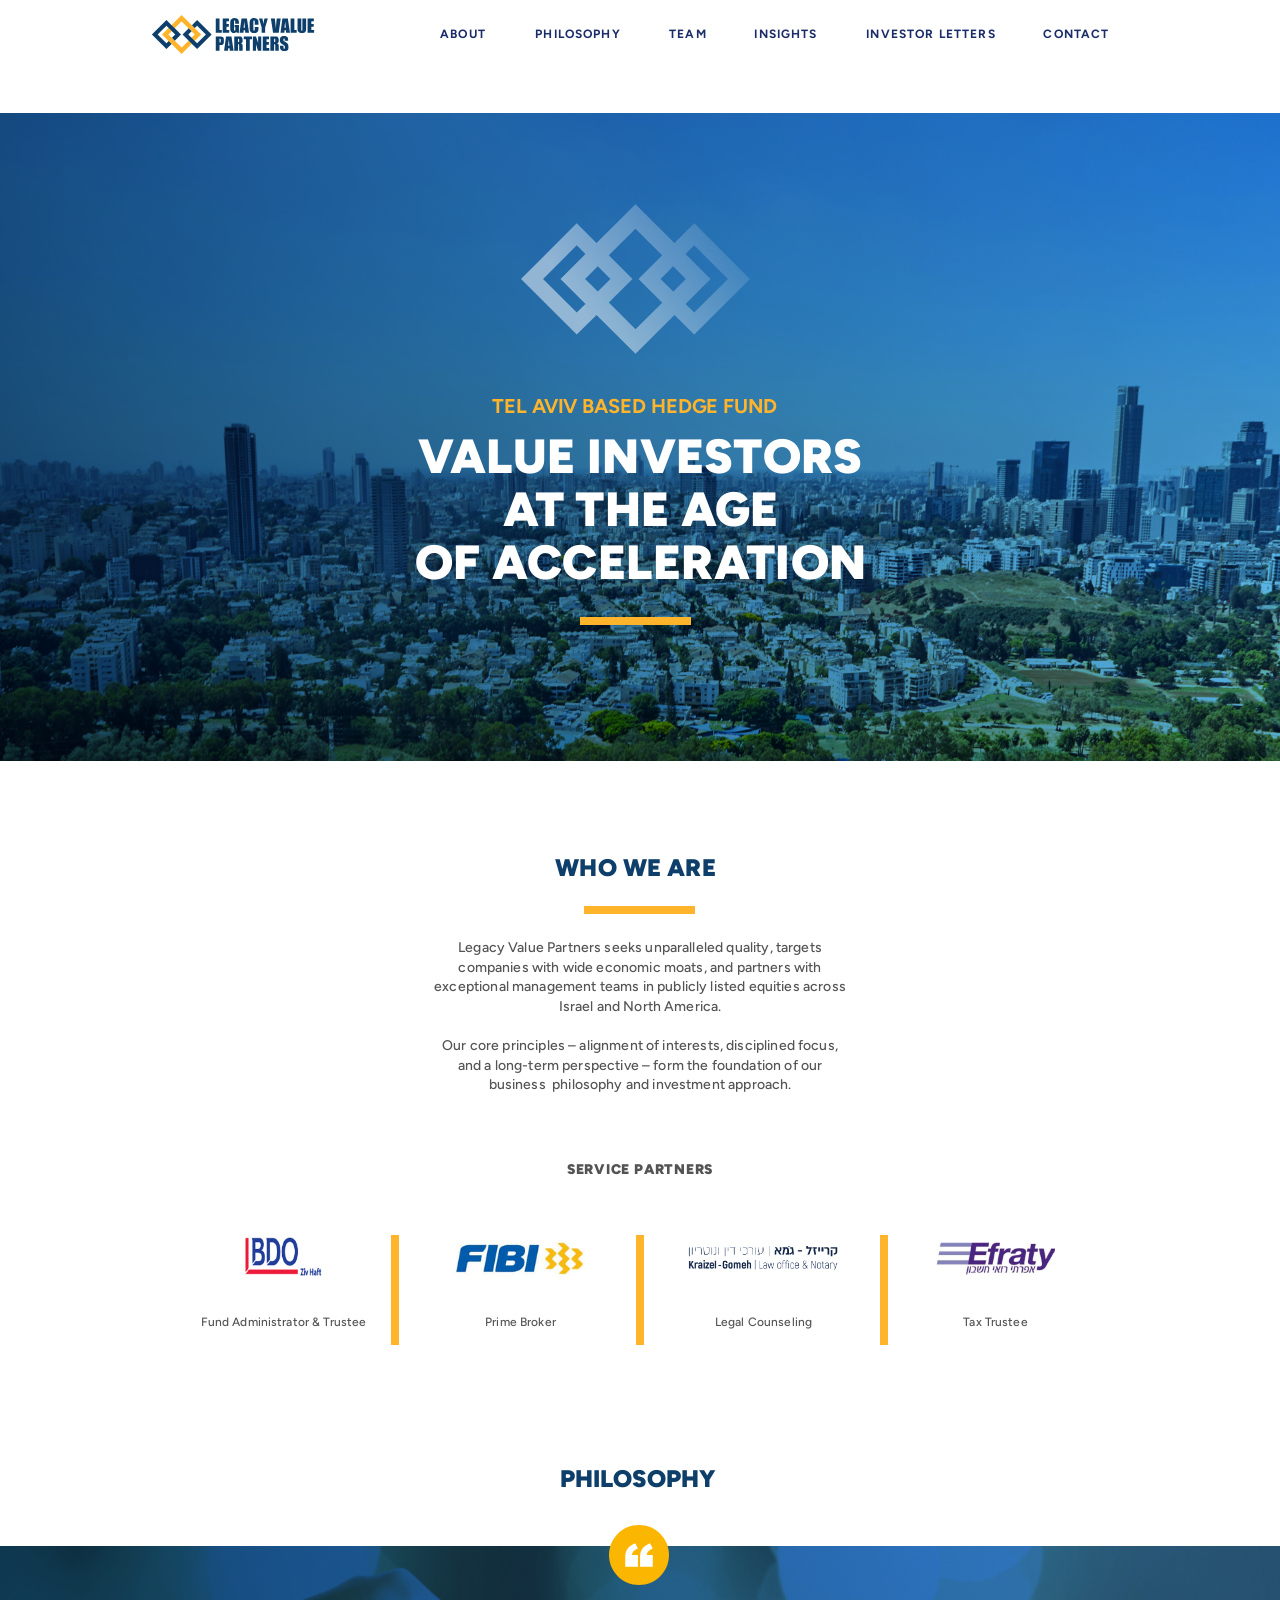
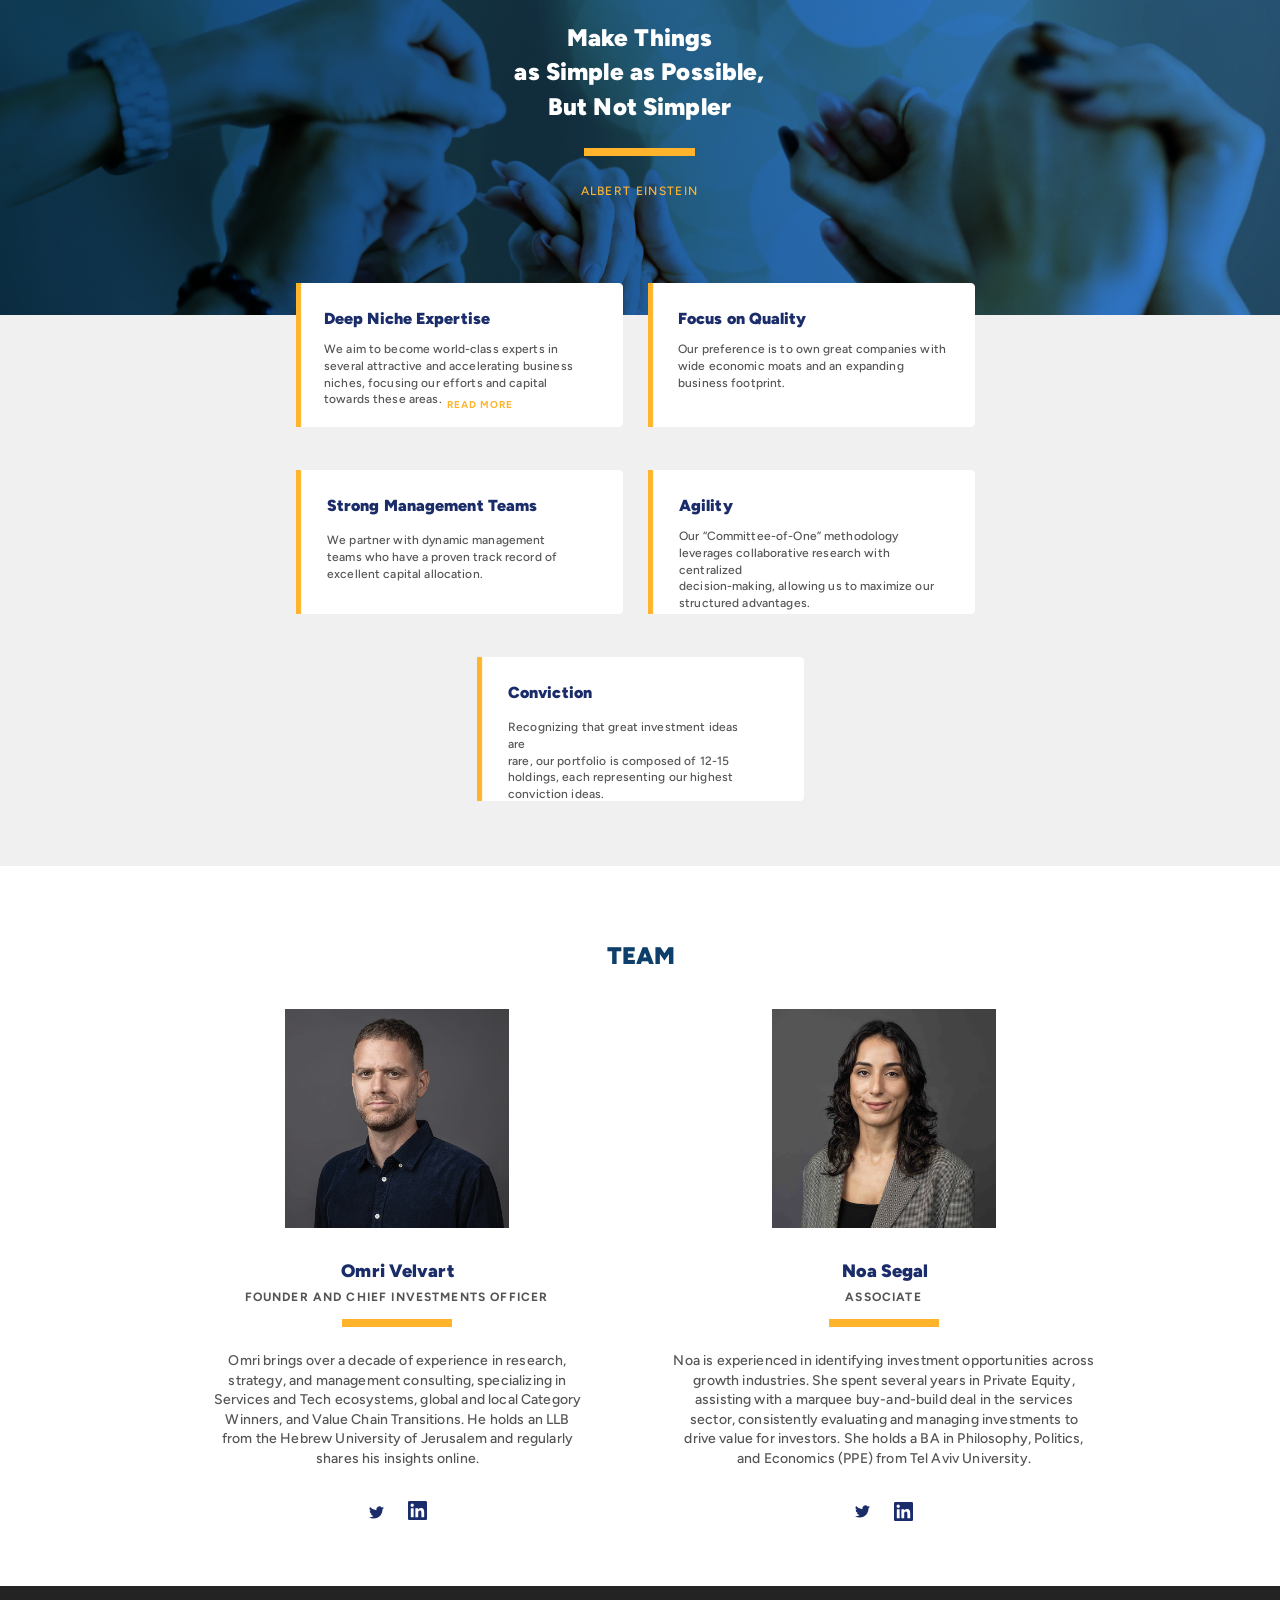
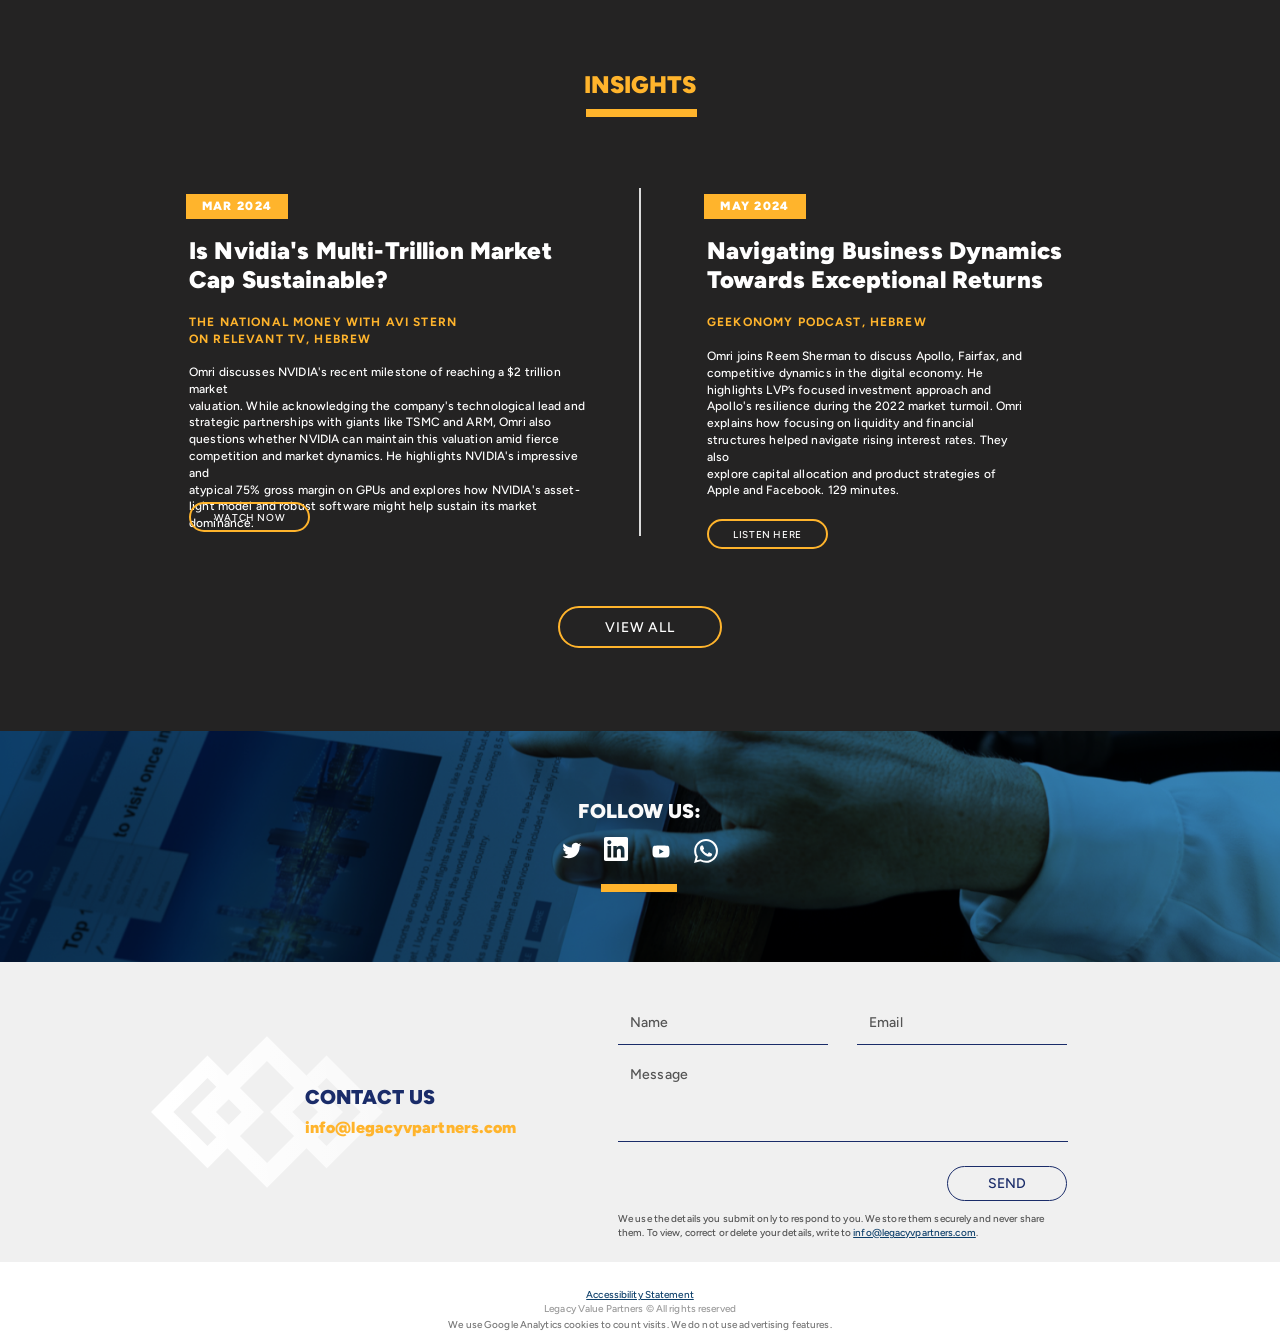
==== index.html @ faf54f9c "Staging: connect forms to site-forms endpoint, method=post on forms (v1c). No visible wording change" ====
<!doctype html>
<html lang="en" class="ff-figtree">
<head>
<meta name="robots" content="noindex">
<meta charset="utf-8">
<meta name="viewport" content="width=device-width, initial-scale=1">
<title>Home | Legacy Value Partners</title>
<meta name="description" content="Tel Aviv Based Hedge Fund.">
<link rel="canonical" href="https://www.legacyvpartners.com/">
<meta property="og:title" content="Home | Legacy Value Partners">
<meta property="og:description" content="Tel Aviv Based Hedge Fund.">
<meta property="og:url" content="https://www.legacyvpartners.com/">
<meta property="og:site_name" content="Legacy Value Partners">
<meta property="og:type" content="website">
<meta property="og:image" content="https://static.wixstatic.com/media/26309e_0fb29f59da424d8299e767929e6ff6e8~mv2.png/v1/fill/w_1200,h_800,al_c/26309e_0fb29f59da424d8299e767929e6ff6e8~mv2.png">
<meta property="og:image:width" content="1200">
<meta property="og:image:height" content="800">
<meta name="twitter:card" content="summary_large_image">
<meta name="twitter:title" content="Home | Legacy Value Partners">
<meta name="twitter:description" content="Tel Aviv Based Hedge Fund.">
<link rel="icon" type="image/png" sizes="32x32" href="/favicon-32.png">
<link rel="icon" type="image/png" sizes="192x192" href="/favicon-192.png">
<link rel="apple-touch-icon" href="/apple-touch-icon.png">
<link rel="preconnect" href="https://fonts.googleapis.com"><link rel="preconnect" href="https://fonts.gstatic.com" crossorigin><link rel="stylesheet" href="https://fonts.googleapis.com/css2?family=Figtree:wght@500;700;900&amp;display=swap">
<link rel="stylesheet" href="/css/site.css">
</head>
<body class="">
<a class="skip" href="#main">Skip to Main Content</a>
<header class="hdr"><div class="in">
<a class="logo e" href="/" style="--x:0;--y:15;--w:166;--eh:39;--mx:20;--my:20;--mw:140;--meh:34"><img src="/img/logo.svg" width="166" height="39" alt="קרן לגאסי, לגאסי פרטנרס, לגאסי ואליו פרטנרס, Legacy Partners, Legacy Value, Legacy Value Partners, עומרי ולורט, Omri Velvart"></a>
<nav class="nav e" aria-label="Site" style="--x:270;--y:17;--w:709;--eh:34"><ul><li style="width:86px"><a class="f7" href="/#about">ABOUT</a></li><li style="width:128px"><a class="f7" href="/#philosophy">PHILOSOPHY</a></li><li style="width:76px"><a class="f7" href="/#team">TEAM</a></li><li style="width:104px"><a class="f7" href="/insights/">INSIGHTS</a></li><li style="width:170px"><a class="f7" href="/investor-letters/">INVESTOR LETTERS</a></li><li style="width:105px"><a class="f7" href="/#contact">CONTACT</a></li></ul></nav>
<button class="burger" type="button" aria-label="Menu" aria-expanded="false" aria-controls="mmenu"><span></span><span></span><span></span></button>
</div></header>
<div class="mmenu" id="mmenu" hidden><button class="scrim" type="button" tabindex="-1" aria-label="Close"></button>
<div class="panel" role="dialog" aria-modal="true" aria-label="Site">
<button class="close" type="button" aria-label="Close"><svg viewBox="0 0 17 17" aria-hidden="true" focusable="false"><path d="M1 1l15 15M16 1L1 16" fill="none"/></svg></button>
<nav aria-label="Site"><ul><li><a class="f9" href="/#about">ABOUT</a></li><li><a class="f9" href="/#philosophy">PHILOSOPHY</a></li><li><a class="f9" href="/#team">TEAM</a></li><li><a class="f9" href="/insights/">INSIGHTS</a></li><li><a class="f9" href="/investor-letters/">INVESTOR LETTERS</a></li><li><a class="f9" href="/#contact">CONTACT</a></li></ul></nav></div></div>
<main id="main" tabindex="-1">
<section class="sec hero" style="--h:650;--mh:549">
<img class="bg" src="/img/26309e_e0206401cdea4b7a89e9cd81a82e91bb.png" alt="קרן לגאסי, לגאסי פרטנרס, לגאסי ואליו פרטנרס, Legacy Partners, Legacy Value, Legacy Value Partners, עומרי ולורט, Omri Velvart" fetchpriority="high">
<div class="in">
<div class="e " style="--x:371;--y:93;--w:229;--eh:150;--mx:68;--my:53;--mw:183;--meh:120"><img src="/img/diamond-hero.svg" alt="קרן לגאסי, לגאסי פרטנרס, לגאסי ואליו פרטנרס, Legacy Partners, Legacy Value, Legacy Value Partners, עומרי ולורט, Omri Velvart" width="229" height="150" style="width:100%;height:100%"></div>
<p class="e f7 tag" style="--x:294;--y:281;--w:381;--mx:20;--my:194;--mw:281">TEL AVIV BASED HEDGE FUND</p>
<h1 class="e f9 hero-h1" style="--x:200;--y:319.4;--w:581;--mx:20;--my:232.7;--mw:280">VALUE INVESTORS<br>AT THE AGE<br>OF ACCELERATION</h1>
<div class="e bar" style="--x:430;--y:506;--w:111;--eh:8;--mx:105;--my:438;--mw:111;--meh:8" aria-hidden="true"></div>
</div></section>
<section class="sec about" style="--h:785;--mh:1292" aria-labelledby="about-h">
<div class="in">
<span class="e anchor" style="--x:0;--y:-97;--w:1;--eh:1;--mx:0;--my:-71;--mw:1;--meh:1" id="about"></span>
<h2 class="e f9 h2s" style="--x:400;--y:90;--w:171;--mx:20;--my:58;--mw:281" id="about-h">WHO WE ARE</h2>
<div class="e bar" style="--x:434;--y:145;--w:111;--eh:8;--mx:105;--my:101;--mw:111;--meh:8" aria-hidden="true"></div>
<div class="e f5 lead" style="--x:279;--y:177;--w:422;--mx:20;--my:127;--mw:281"><p>Legacy Value Partners seeks unparalleled quality, targets companies with wide economic moats, and partners with exceptional management teams in publicly listed equities across Israel and North America.</p><p>Our core principles – alignment of interests, disciplined focus, and a long-term perspective – form the foundation of our business  philosophy and investment approach.</p></div>
<h2 class="e f9 kicker" style="--x:279;--y:402;--w:422;--mx:20;--my:506;--mw:282">SERVICE PARTNERS</h2>
<ul class="partners">
<li><a class="e " style="--x:90;--y:469;--w:90;--eh:57;--mx:110;--my:564;--mw:102;--meh:66" href="https://www.bdo.co.il/en-gb/home-en" target="_blank" rel="noopener"><img src="/img/26309e_64f515bd4ccc4b3183176f81cf0e56e2.png" alt="קרן לגאסי, לגאסי פרטנרס, לגאסי ואליו פרטנרס, Legacy Partners, Legacy Value, Legacy Value Partners" style="width:100%;height:100%;object-fit:cover" loading="lazy"></a>
<p class="e f5 plabel" style="--x:48;--y:553;--w:171;--mx:20;--my:650;--mw:282">Fund Administrator &amp; Trustee</p></li>
<li><a class="e " style="--x:299;--y:473;--w:141;--eh:48;--mx:80;--my:730;--mw:162;--meh:54" href="https://online.fibi.co.il/wps/portal/FibiMenu/HomeEN" target="_blank" rel="noopener"><img src="/img/26309e_6a099a3b1e40432e803fad469cb81fbc.png" alt="קרן לגאסי, לגאסי פרטנרס, לגאסי ואליו פרטנרס, Legacy Partners, Legacy Value, Legacy Value Partners" style="width:100%;height:100%;object-fit:cover" loading="lazy"></a>
<p class="e f5 plabel" style="--x:285;--y:553;--w:171;--mx:20;--my:793;--mw:282">Prime Broker</p></li>
<li><a class="e " style="--x:538;--y:485;--w:150;--eh:24;--mx:69;--my:884;--mw:183;--meh:33" href="http://www.kg-adv.co.il/" target="_blank" rel="noopener"><img src="/img/26309e_f2d88d7adc4545d580c0a416f50c280c.png" alt="קרן לגאסי, לגאסי פרטנרס, לגאסי ואליו פרטנרס, Legacy Partners, Legacy Value, Legacy Value Partners" style="width:100%;height:100%;object-fit:cover" loading="lazy"></a>
<p class="e f5 plabel" style="--x:528;--y:553;--w:171;--mx:20;--my:940;--mw:282">Legal Counseling</p></li>
<li><a class="e " style="--x:785;--y:481;--w:120;--eh:33;--mx:101;--my:1026;--mw:120;--meh:33" href="https://www.efraty.com/" target="_blank" rel="noopener"><img src="/img/26309e_4215a8f17d894fe089c671c5e06f05ad.png" alt="קרן לגאסי, לגאסי פרטנרס, לגאסי ואליו פרטנרס, Legacy Partners, Legacy Value, Legacy Value Partners" style="width:100%;height:100%;object-fit:cover" loading="lazy"></a>
<p class="e f5 plabel" style="--x:760;--y:553;--w:171;--mx:20;--my:1081;--mw:282">Tax Trustee</p></li>
</ul>
<div class="e vbar d-only" style="--x:241;--y:474;--w:8;--eh:110" aria-hidden="true"></div>
<div class="e vbar d-only" style="--x:486;--y:474;--w:8;--eh:110" aria-hidden="true"></div>
<div class="e vbar d-only" style="--x:730;--y:474;--w:8;--eh:110" aria-hidden="true"></div>
<div class="e bar m-only" style="--mx:105;--my:700;--mw:111;--meh:8" aria-hidden="true"></div>
<div class="e bar m-only" style="--mx:105;--my:843;--mw:111;--meh:8" aria-hidden="true"></div>
<div class="e bar m-only" style="--mx:105;--my:985;--mw:111;--meh:8" aria-hidden="true"></div>
<span class="e anchor" style="--x:0;--y:522;--w:1;--eh:1;--mx:0;--my:1134.8;--mw:1;--meh:1" id="philosophy"></span>
<h2 class="e f9 h2s" style="--x:402;--y:701;--w:171;--mx:20;--my:1207;--mw:282" id="philo-h">PHILOSOPHY</h2>
</div></section>
<section class="sec philo" style="--h:920;--mh:1297;background:var(--light)" aria-labelledby="philo-h">
<div class="philo-bg"><img class="bg" src="/img/26309e_a08a5d87105a4c47850a43f7136e48e2.png" alt="קרן לגאסי, לגאסי פרטנרס, לגאסי ואליו פרטנרס, Legacy Partners, Legacy Value, Legacy Value Partners, עומרי ולורט, Omri Velvart" loading="lazy"></div>
<div class="in">
<div class="e " style="--x:459;--y:-21;--w:60;--eh:60;--mx:131;--my:-20;--mw:60;--meh:60"><img src="/img/quote.svg" alt="" width="60" height="60" style="width:100%;height:100%"></div>
<figure class="quote">
<blockquote class="e f9 quote-t" style="--x:335;--y:74.6;--w:309;--mx:20;--my:65.8;--mw:281"><p>Make Things<br>as Simple as Possible,<br>But Not Simpler</p></blockquote>
<div class="e bar" style="--x:434;--y:202;--w:111;--eh:8;--mx:105;--my:181;--mw:111;--meh:8" aria-hidden="true"></div>
<figcaption class="e f5 cite" style="--x:335;--y:237;--w:309;--mx:20;--my:214;--mw:281">ALBERT EINSTEIN</figcaption>
</figure>
<ul class="cards">
<li class="e card" style="--x:146;--y:337;--w:327;--eh:144;--mx:0;--my:313;--mw:320;--meh:1"><h3 class="e f9 card-t" style="--x:28;--y:25;--w:219;--mx:0;--my:0;--mw:320">Deep Niche Expertise</h3><p class="e f5 card-p" style="--x:28;--y:58;--w:260;--mx:40;--my:36;--mw:240">We aim to become world-class experts in <br class="bd">several attractive and <br class="bm">accelerating business <br class="bd">niches, <br class="bm">focusing our efforts and capital<br>towards these areas.</p><a class="e more c f7" style="--x:151;--y:115;--w:90;--mx:0;--my:159;--mw:320" href="/insights/">READ MORE</a></li>
<li class="e card" style="--x:498;--y:337;--w:327;--eh:144;--mx:0;--my:531;--mw:320;--meh:1"><h3 class="e f9 card-t" style="--x:30;--y:25;--w:219;--mx:0;--my:0;--mw:320">Focus on Quality</h3><p class="e f5 card-p" style="--x:30;--y:58;--w:270;--mx:33;--my:35;--mw:254">Our preference is to own great <br class="bm">companies with <br class="bd">wide economic <br class="bm">moats and an expanding <br class="bd">business <br class="bm">footprint.</p></li>
<li class="e card" style="--x:146;--y:524;--w:327;--eh:144;--mx:0;--my:701;--mw:320;--meh:1"><h3 class="e f9 card-t" style="--x:31;--y:25;--w:218;--mx:0;--my:0;--mw:320">Strong Management Teams</h3><p class="e f5 card-p" style="--x:31;--y:62;--w:247;--mx:37;--my:35;--mw:246">We partner with dynamic <br class="bm">management <br class="bd">teams who have a <br class="bm">proven track record of <br class="bd">excellent <br class="bm">capital allocation.</p></li>
<li class="e card" style="--x:498;--y:524;--w:327;--eh:144;--mx:0;--my:871;--mw:320;--meh:1"><h3 class="e f9 card-t" style="--x:31;--y:25;--w:218;--mx:0;--my:0;--mw:320">Agility</h3><p class="e f5 card-p" style="--x:31;--y:58;--w:274;--mx:50;--my:38;--mw:220">Our “Committee-of-One” methodology <br class="bd">leverages <br class="bm">collaborative research with <br class="bm">centralized <br class="bd">decision-making, allowing us to maximize our<br>structured advantages.</p></li>
<li class="e card" style="--x:327;--y:711;--w:327;--eh:144;--mx:0;--my:1089;--mw:320;--meh:1"><h3 class="e f9 card-t" style="--x:31;--y:25;--w:218;--mx:0;--my:0;--mw:320">Conviction</h3><p class="e f5 card-p" style="--x:31;--y:62;--w:247;--mx:30;--my:35;--mw:260">Recognizing that great investment <br class="bm">ideas are <br class="bd">rare, our portfolio is <br class="bm">composed of 12-15 holdings, each <br class="bm">representing our highest<br>conviction ideas.</p></li>
</ul>
<span class="e anchor" style="--x:0;--y:807;--w:1;--eh:1;--mx:0;--my:1226;--mw:1;--meh:1" id="team"></span>
</div></section>
<section class="sec team" style="--h:720;--mh:1135" aria-labelledby="team-h"><div class="in">
<h2 class="e f9 h2s" style="--x:340;--y:73;--w:302;--mx:20;--my:35;--mw:280" id="team-h">TEAM</h2>
<ul class="people">
<li><div class="e " style="--x:135;--y:143;--w:224;--eh:219;--mx:80;--my:86;--mw:160;--meh:156"><img src="/img/26309e_9d14364a679448b2bc596f3b5eb9279d.png" alt="Omri Velvart" style="width:100%;height:100%;object-fit:cover" loading="lazy"></div><h3 class="e f9 pname s17" style="--x:137;--y:393;--w:222;--mx:20;--my:252;--mw:280">Omri Velvart</h3><p class="e f7 prole" style="--x:70;--y:423;--w:353;--mx:60;--my:285;--mw:200">FOUNDER AND CHIEF <br class="bm">INVESTMENTS OFFICER</p><div class="e bar" style="--x:192;--y:453;--w:110;--eh:8;--mx:105;--my:345;--mw:110;--meh:8" aria-hidden="true"></div><p class="e f5 pbio" style="--x:61;--y:485;--w:373;--mx:20;--my:363;--mw:280">Omri brings over a decade of experience in <br class="bm">research, <br class="bd">strategy, and management <br class="bm">consulting, specializing in <br class="bd">Services and <br class="bm">Tech ecosystems, global and local <br class="bm">Category <br class="bd">Winners, and Value Chain <br class="bm">Transitions. He holds an LLB <br class="bd">from the <br class="bm">Hebrew University of Jerusalem and <br class="bm">regularly <br class="bd">shares his insights online.</p><a class="e ico" style="--x:217;--y:639;--w:19;--eh:15;--mx:127;--my:541;--mw:20;--meh:16" href="https://twitter.com/Omri_Legacy" target="_blank" rel="noopener" aria-label="Omri Velvart on Twitter"><svg viewBox="0 0 24 24" aria-hidden="true" focusable="false"><path d="M21.543 7.104c.015.211.015.423.015.636 0 6.507-4.954 14.01-14.01 14.01v-.003A13.94 13.94 0 0 1 0 19.539a9.88 9.88 0 0 0 7.287-2.041 4.93 4.93 0 0 1-4.6-3.42 4.916 4.916 0 0 0 2.223-.084A4.926 4.926 0 0 1 .96 9.167v-.062a4.887 4.887 0 0 0 2.235.616A4.928 4.928 0 0 1 1.67 3.148 13.98 13.98 0 0 0 11.82 8.292a4.929 4.929 0 0 1 8.39-4.49 9.868 9.868 0 0 0 3.128-1.196 4.941 4.941 0 0 1-2.165 2.724A9.828 9.828 0 0 0 24 4.555a10.019 10.019 0 0 1-2.457 2.549z"/></svg></a><a class="e ico" style="--x:258;--y:635;--w:19;--eh:19;--mx:172;--my:537;--mw:20;--meh:20" href="https://www.linkedin.com/in/omrivelvart/" target="_blank" rel="noopener" aria-label="Omri Velvart on LinkedIn"><svg viewBox="0 0 24 24" aria-hidden="true" focusable="false"><path d="M20.447 20.452h-3.554v-5.569c0-1.328-.027-3.037-1.852-3.037-1.853 0-2.136 1.445-2.136 2.939v5.667H9.351V9h3.414v1.561h.046c.477-.9 1.637-1.85 3.37-1.85 3.601 0 4.267 2.37 4.267 5.455v6.286zM5.337 7.433c-1.144 0-2.063-.926-2.063-2.065 0-1.138.92-2.063 2.063-2.063 1.14 0 2.064.925 2.064 2.063 0 1.139-.925 2.065-2.064 2.065zm1.782 13.019H3.555V9h3.564v11.452zM22.225 0H1.771C.792 0 0 .774 0 1.729v20.542C0 23.227.792 24 1.771 24h20.451C23.2 24 24 23.227 24 22.271V1.729C24 .774 23.2 0 22.222 0h.003z"/></svg></a></li>
<li><div class="e " style="--x:622;--y:143;--w:224;--eh:219;--mx:80;--my:595;--mw:160;--meh:156"><img src="/img/26309e_5343bd5e7b0b41988fa1904ddd17c1fd.png" alt="Noa Segal" style="width:100%;height:100%;object-fit:cover" loading="lazy"></div><h3 class="e f9 pname" style="--x:624;--y:393;--w:222;--mx:20;--my:761;--mw:280">Noa Segal</h3><p class="e f7 prole" style="--x:557;--y:423;--w:353;--mx:20;--my:797;--mw:280">ASSOCIATE</p><div class="e bar" style="--x:679;--y:453;--w:110;--eh:8;--mx:105;--my:836;--mw:110;--meh:8" aria-hidden="true"></div><p class="e f5 pbio" style="--x:521;--y:485;--w:426;--mx:20;--my:854;--mw:280">Noa is experienced in identifying <br class="bm">investment opportunities across <br class="bd">growth <br class="bm">industries. She spent several years in <br class="bm">Private Equity, <br class="bd">assisting with a marquee <br class="bm">buy-and-build deal in the services <br class="bd">sector, <br class="bm">consistently evaluating and managing <br class="bm">investments to <br class="bd">drive value for investors. <br class="bm">She holds a BA in Philosophy, Politics, <br class="bd">and <br class="bm">Economics (PPE) from Tel Aviv University.</p><a class="e ico" style="--x:703;--y:638;--w:19;--eh:15;--mx:132;--my:1063;--mw:20;--meh:20" href="https://x.com/Noa__Legacy" target="_blank" rel="noopener" aria-label="Noa Segal on X"><svg viewBox="0 0 24 24" aria-hidden="true" focusable="false"><path d="M21.543 7.104c.015.211.015.423.015.636 0 6.507-4.954 14.01-14.01 14.01v-.003A13.94 13.94 0 0 1 0 19.539a9.88 9.88 0 0 0 7.287-2.041 4.93 4.93 0 0 1-4.6-3.42 4.916 4.916 0 0 0 2.223-.084A4.926 4.926 0 0 1 .96 9.167v-.062a4.887 4.887 0 0 0 2.235.616A4.928 4.928 0 0 1 1.67 3.148 13.98 13.98 0 0 0 11.82 8.292a4.929 4.929 0 0 1 8.39-4.49 9.868 9.868 0 0 0 3.128-1.196 4.941 4.941 0 0 1-2.165 2.724A9.828 9.828 0 0 0 24 4.555a10.019 10.019 0 0 1-2.457 2.549z"/></svg></a><a class="e ico" style="--x:744;--y:636;--w:19;--eh:19;--mx:169;--my:1061;--mw:20;--meh:20" href="https://www.linkedin.com/in/noa-segal-55bb57201/" target="_blank" rel="noopener" aria-label="Noa Segal on LinkedIn"><svg viewBox="0 0 24 24" aria-hidden="true" focusable="false"><path d="M20.447 20.452h-3.554v-5.569c0-1.328-.027-3.037-1.852-3.037-1.853 0-2.136 1.445-2.136 2.939v5.667H9.351V9h3.414v1.561h.046c.477-.9 1.637-1.85 3.37-1.85 3.601 0 4.267 2.37 4.267 5.455v6.286zM5.337 7.433c-1.144 0-2.063-.926-2.063-2.065 0-1.138.92-2.063 2.063-2.063 1.14 0 2.064.925 2.064 2.063 0 1.139-.925 2.065-2.064 2.065zm1.782 13.019H3.555V9h3.564v11.452zM22.225 0H1.771C.792 0 0 .774 0 1.729v20.542C0 23.227.792 24 1.771 24h20.451C23.2 24 24 23.227 24 22.271V1.729C24 .774 23.2 0 22.222 0h.003z"/></svg></a></li>
</ul></div></section>
<section class="sec dk ins-home" style="--h:745;--mh:1218" aria-labelledby="ins-h"><div class="in">
<h2 class="e f9 h2s ml yel" style="--x:415;--y:82;--w:150;--mx:20;--my:42;--mw:280" id="ins-h">INSIGHTS</h2>
<div class="e bar" style="--x:436;--y:123;--w:111;--eh:8;--mx:20;--my:77;--mw:111;--meh:8" aria-hidden="true"></div>
<div class="e vline d-only" style="--x:489;--y:202;--w:2;--eh:348" aria-hidden="true"></div>
<ul class="ins-list">
<li><p class="e f9 badge" style="--x:36;--y:208;--w:102;--eh:25;--mx:20;--my:129;--mw:102;--meh:25"><span class="sr-only">Date: </span>MAR 2024</p><h3 class="e f9 it" style="--x:39;--y:251;--w:364;--mx:20;--my:165;--mw:240">Is Nvidia&#x27;s Multi-Trillion Market Cap Sustainable?</h3><p class="e f7 isrc" style="--x:39;--y:328;--w:293;--mx:20;--my:221;--mw:280">THE NATIONAL MONEY WITH AVI <br class="bm">STERN <br class="bd">ON RELEVANT TV, HEBREW</p><p class="e f5 ib" style="--x:39;--y:378;--w:409;--mx:20;--my:270;--mw:280">Omri discusses NVIDIA&#x27;s recent milestone <br class="bm">of reaching a $2 trillion market <br class="bd">valuation. <br class="bm">While acknowledging the company&#x27;s <br class="bm">technological lead and <br class="bd">strategic <br class="bm">partnerships with giants like TSMC and <br class="bm">ARM, Omri also <br class="bd">questions whether NVIDIA <br class="bm">can maintain this valuation amid fierce<br>competition and market dynamics. He <br class="bm">highlights NVIDIA&#x27;s impressive and <br class="bd">atypical <br class="bm">75% gross margin on GPUs and explores <br class="bm">how NVIDIA&#x27;s asset-light model and robust <br class="bm">software might help sustain its market <br class="bm">dominance.</p><a class="e btn-o f5" style="--x:39;--y:516;--w:121;--eh:30;--mx:20;--my:544;--mw:150;--meh:42" href="https://www.youtube.com/watch?v=B1p7zuxL1D0" target="_blank" rel="noopener">WATCH NOW</a></li>
<li><p class="e f9 badge" style="--x:554;--y:208;--w:102;--eh:25;--mx:20;--my:644;--mw:102;--meh:25"><span class="sr-only">Date: </span>MAY 2024</p><h3 class="e f9 it" style="--x:557;--y:251;--w:423;--mx:20;--my:680;--mw:240">Navigating Business <br class="bm">Dynamics <br class="bd">Towards <br class="bm">Exceptional Returns</h3><p class="e f7 isrc" style="--x:557;--y:328;--w:423;--mx:20;--my:759;--mw:280">GEEKONOMY PODCAST, HEBREW</p><p class="e f5 ib" style="--x:557;--y:362;--w:316;--mx:20;--my:788;--mw:263">Omri joins Reem Sherman to discuss <br class="bm">Apollo, Fairfax, and <br class="bd">competitive <br class="bm">dynamics in the digital economy. He<br>highlights LVP’s focused investment <br class="bm">approach and <br class="bd">Apollo&#x27;s resilience during <br class="bm">the 2022 market turmoil. Omri <br class="bd">explains <br class="bm">how focusing on liquidity and financial<br>structures helped navigate rising <br class="bm">interest rates. They also <br class="bd">explore capital <br class="bm">allocation and product strategies of<br>Apple and Facebook. 129 minutes.</p><a class="e btn-o f5" style="--x:557;--y:533;--w:121;--eh:30;--mx:20;--my:1023;--mw:150;--meh:42" href="https://open.spotify.com/episode/6fdxT1ly5Nx9EiRhN1iXqs" target="_blank" rel="noopener">LISTEN HERE</a></li>
</ul>
<a class="e btn-o lg f5" style="--x:408;--y:620;--w:164;--eh:42;--mx:20;--my:1116;--mw:280;--meh:45" href="/insights/">VIEW ALL</a>
</div></section>
</main>
<footer>
<section class="sec dk follow-band" style="--h:231;--mh:208" aria-labelledby="follow-h">
<img class="bg" src="/img/26309e_38a93aa80e8c4070a8c1eacc4a382505.png" alt="קרן לגאסי, לגאסי פרטנרס, לגאסי ואליו פרטנרס, Legacy Partners, Legacy Value, Legacy Value Partners, עומרי ולורט, Omri Velvart" loading="lazy">
<div class="in">
<h2 class="e f9 follow" style="--x:0;--y:66;--w:980;--mx:0;--my:57.2;--mw:320" id="follow-h">FOLLOW US:</h2>
<ul>
<li><a class="e ico w on-dark" style="--x:410;--y:110;--w:24;--eh:19;--mx:90;--my:97;--mw:20;--meh:20" href="https://twitter.com/___LVP___" target="_blank" rel="noopener" aria-label="Twitter"><svg viewBox="0 0 24 24" aria-hidden="true" focusable="false"><path d="M21.543 7.104c.015.211.015.423.015.636 0 6.507-4.954 14.01-14.01 14.01v-.003A13.94 13.94 0 0 1 0 19.539a9.88 9.88 0 0 0 7.287-2.041 4.93 4.93 0 0 1-4.6-3.42 4.916 4.916 0 0 0 2.223-.084A4.926 4.926 0 0 1 .96 9.167v-.062a4.887 4.887 0 0 0 2.235.616A4.928 4.928 0 0 1 1.67 3.148 13.98 13.98 0 0 0 11.82 8.292a4.929 4.929 0 0 1 8.39-4.49 9.868 9.868 0 0 0 3.128-1.196 4.941 4.941 0 0 1-2.165 2.724A9.828 9.828 0 0 0 24 4.555a10.019 10.019 0 0 1-2.457 2.549z"/></svg></a></li>
<li><a class="e ico w on-dark" style="--x:454;--y:106;--w:24;--eh:24;--mx:131;--my:97;--mw:20;--meh:20" href="https://www.linkedin.com/company/legacy-value-partners-lp/" target="_blank" rel="noopener" aria-label="LinkedIn"><svg viewBox="0 0 24 24" aria-hidden="true" focusable="false"><path d="M20.447 20.452h-3.554v-5.569c0-1.328-.027-3.037-1.852-3.037-1.853 0-2.136 1.445-2.136 2.939v5.667H9.351V9h3.414v1.561h.046c.477-.9 1.637-1.85 3.37-1.85 3.601 0 4.267 2.37 4.267 5.455v6.286zM5.337 7.433c-1.144 0-2.063-.926-2.063-2.065 0-1.138.92-2.063 2.063-2.063 1.14 0 2.064.925 2.064 2.063 0 1.139-.925 2.065-2.064 2.065zm1.782 13.019H3.555V9h3.564v11.452zM22.225 0H1.771C.792 0 0 .774 0 1.729v20.542C0 23.227.792 24 1.771 24h20.451C23.2 24 24 23.227 24 22.271V1.729C24 .774 23.2 0 22.222 0h.003z"/></svg></a></li>
<li><a class="e ico w on-dark" style="--x:499;--y:112;--w:24;--eh:17;--mx:172;--my:100;--mw:20;--meh:14" href="https://www.youtube.com/@___LVP___" target="_blank" rel="noopener" aria-label="YouTube"><svg viewBox="0 0 24 24" aria-hidden="true" focusable="false"><path d="M23.498 6.186a3.016 3.016 0 0 0-2.122-2.136C19.505 3.545 12 3.545 12 3.545s-7.505 0-9.377.505A3.017 3.017 0 0 0 .502 6.186C0 8.07 0 12 0 12s0 3.93.502 5.814a3.016 3.016 0 0 0 2.122 2.136c1.871.505 9.376.505 9.376.505s7.505 0 9.377-.505a3.015 3.015 0 0 0 2.122-2.136C24 15.93 24 12 24 12s0-3.93-.502-5.814zM9.545 15.568V8.432L15.818 12l-6.273 3.568z"/></svg></a></li>
<li><a class="e ico w on-dark" style="--x:544;--y:108;--w:24;--eh:24;--mx:213;--my:98;--mw:20;--meh:19" href="https://www.whatsapp.com/channel/0029VaLT8jA545uw27vBL63d" target="_blank" rel="noopener" aria-label="WhatsApp"><svg viewBox="0 0 24 24" aria-hidden="true" focusable="false"><path d="M17.472 14.382c-.297-.149-1.758-.867-2.03-.967-.273-.099-.471-.148-.67.15-.197.297-.767.966-.94 1.164-.173.199-.347.223-.644.075-.297-.15-1.255-.463-2.39-1.475-.883-.788-1.48-1.761-1.653-2.059-.173-.297-.018-.458.13-.606.134-.133.298-.347.446-.52.149-.174.198-.298.298-.497.099-.198.05-.371-.025-.52-.075-.149-.669-1.612-.916-2.207-.242-.579-.487-.5-.669-.51-.173-.008-.371-.01-.57-.01-.198 0-.52.074-.792.372-.272.297-1.04 1.016-1.04 2.479 0 1.462 1.065 2.875 1.213 3.074.149.198 2.096 3.2 5.077 4.487.709.306 1.262.489 1.694.625.712.227 1.36.195 1.871.118.571-.085 1.758-.719 2.006-1.413.248-.694.248-1.289.173-1.413-.074-.124-.272-.198-.57-.347m-5.421 7.403h-.004a9.87 9.87 0 01-5.031-1.378l-.361-.214-3.741.982.998-3.648-.235-.374a9.86 9.86 0 01-1.51-5.26c.001-5.45 4.436-9.884 9.888-9.884 2.64 0 5.122 1.03 6.988 2.898a9.825 9.825 0 012.893 6.994c-.003 5.45-4.437 9.884-9.885 9.884m8.413-18.297A11.815 11.815 0 0012.05 0C5.495 0 .16 5.335.157 11.892c0 2.096.547 4.142 1.588 5.945L.057 24l6.305-1.654a11.882 11.882 0 005.683 1.448h.005c6.554 0 11.89-5.335 11.893-11.893a11.821 11.821 0 00-3.48-8.413Z"/></svg></a></li>
</ul>
<div class="e bar" style="--x:451;--y:153;--w:76;--eh:8;--mx:125;--my:139;--mw:73;--meh:8" aria-hidden="true"></div>
</div></section>
<section class="sec contact" id="contact" style="--h:300;--mh:647" aria-labelledby="contact-h"><div class="in">
<div class="e " style="--x:1;--y:74;--w:232;--eh:152;--mx:10;--my:44;--mw:187;--meh:123"><img src="/img/diamond-footer.svg" width="232" height="152" alt="קרן לגאסי, לגאסי פרטנרס, לגאסי ואליו פרטנרס, Legacy Partners, Legacy Value, Legacy Value Partners, עומרי ולורט, Omri Velvart" style="width:100%;height:100%"></div>
<p class="e f9 ct" style="--x:155;--y:121;--w:300;--mx:88;--my:85;--mw:220" id="contact-h">CONTACT US</p>
<p class="e f9" style="--x:155;--y:155.4;--w:260;--mx:88;--my:112.4;--mw:230"><a class="cmail f9" href="mailto:info@legacyvpartners.com">info@legacyvpartners.com</a></p>
<form class="lvp-contact" method="post" novalidate data-form="contact">
<div class="e " style="--x:468;--y:39;--w:210;--eh:44;--mx:22;--my:202;--mw:279;--meh:35"><label class="sr-only" for="cf-name">Name</label><input class="fld f5" id="cf-name" name="name" type="text" placeholder="Name" required maxlength="100" autocomplete="name"></div>
<div class="e " style="--x:707;--y:39;--w:210;--eh:44;--mx:22;--my:269;--mw:279;--meh:35"><label class="sr-only" for="cf-email">Email</label><input class="fld f5" id="cf-email" name="email" type="email" placeholder="Email" required maxlength="250" pattern="^.+@.+\.[a-zA-Z]{2,63}$" autocomplete="email"></div>
<div class="e " style="--x:468;--y:92;--w:450;--eh:88;--mx:22;--my:340;--mw:279;--meh:100"><label class="sr-only" for="cf-msg">Message</label><textarea class="fld f5" id="cf-msg" name="message" placeholder="Message"></textarea></div>
<div class="hp" aria-hidden="true"><label for="cf-website">Website</label><input id="cf-website" name="website" type="text" tabindex="-1" autocomplete="off"></div>
<button class="e btn-send f5" style="--x:797;--y:204;--w:120;--eh:35;--mx:22;--my:472;--mw:279;--meh:45" type="submit">SEND</button>
<p class="e fstatus f5" style="--x:468;--y:204;--w:315;--mx:22;--my:527;--mw:279" role="status" aria-live="polite"></p>
<p class="e fnote f5" style="--x:468;--y:250;--w:450;--mx:22;--my:575;--mw:279">We use the details you submit only to respond to you. We store them securely and never share them. To view, correct or delete your details, write to <a href="mailto:info@legacyvpartners.com">info@legacyvpartners.com</a>.</p>
</form></div></section>
<div class="bottom"><a class="f5" href="/accessibility-statement/">Accessibility Statement</a><p class="copy f5">Legacy Value Partners © All rights reserved</p><p class="note f5">We use Google Analytics cookies to count visits. We do not use advertising features.</p></div>
</footer>
<script src="/js/site.js" defer></script>
</body>
</html>
---- css/site.css ----
/* Legacy Value Partners - static site styles.
   Geometry and colours measured from the live Wix site (site-measure/*.json).
   Desktop (>=768px) mirrors Wix's fixed 980px canvas; mobile (<768px) mirrors
   Wix's 320px mobile canvas scaled to the device width (1 unit = 100vw/320). */

/* ---- Fonts ------------------------------------------------------------------
   Live site: Museo Sans 500/700/900 (exljbris Font Foundry, www.exljbris.com).
   Licensed webfont files are dropped into /fonts/ (see /fonts/README.txt):
     museo-sans-500.woff2, museo-sans-700.woff2, museo-sans-900.woff2
   Until they exist the browser falls back to Figtree (Google Fonts, SIL OFL),
   which is listed second in every stack below. No other edit is needed.
   Figtree-only width tuning lives under html.ff-figtree (--t5/--t7/--t9) and is
   switched off by /js/site.js as soon as a Museo Sans face has loaded. */
@font-face{font-family:"Museo Sans";src:url(/fonts/museo-sans-500.woff2) format("woff2");font-weight:500;font-style:normal;font-display:swap}
@font-face{font-family:"Museo Sans";src:url(/fonts/museo-sans-700.woff2) format("woff2");font-weight:700;font-style:normal;font-display:swap}
@font-face{font-family:"Museo Sans";src:url(/fonts/museo-sans-900.woff2) format("woff2");font-weight:900;font-style:normal;font-display:swap}
:root{
  --font-500:"Museo Sans","Figtree",Arial,Helvetica,sans-serif; --fw-500:500;
  --font-700:"Museo Sans","Figtree",Arial,Helvetica,sans-serif; --fw-700:700;
  --font-900:"Museo Sans","Figtree",Arial,Helvetica,sans-serif; --fw-900:900;
  --t5:0em; --t7:0em; --t9:0em;
}
html.ff-figtree{--t5:0.011em; --t7:-0.004em; --t9:0.006em}
:root{
  --navy:#1A2C69; --blue:#0D3F6A; --yellow:#FFB42C; --quote:#FAB600; --grey:#545454;
  --light:#F0F0F0; --dark:#242323; --darker:#1E1E1E; --line:#DBDBDB; --muted:#9A9A9A; --muted-aa:#767676;
  --focus:#0B63CE;
}
*,*::before,*::after{box-sizing:border-box}
html{-webkit-text-size-adjust:100%;text-size-adjust:100%}
@media (prefers-reduced-motion:no-preference){html{scroll-behavior:smooth}}
body{margin:0;background:#fff;color:var(--grey);font-family:var(--font-500);font-weight:var(--fw-500);min-width:980px}
body.dark{background:var(--darker)}
img{display:block;border:0}
a{color:inherit}
h1,h2,h3,p,blockquote,figure,ul,ol,fieldset,legend{margin:0;padding:0}
fieldset{border:0;min-width:0}
ul{list-style:none}
.f5{font-family:var(--font-500);font-weight:var(--fw-500);--trk:var(--t5)}
.f7{font-family:var(--font-700);font-weight:var(--fw-700);--trk:var(--t7)}
.f9{font-family:var(--font-900);font-weight:var(--fw-900);--trk:var(--t9)}
.f5,.f7,.f9{letter-spacing:var(--trk)}
.sr-only{position:absolute!important;width:1px;height:1px;padding:0;margin:-1px;overflow:hidden;clip:rect(0,0,0,0);white-space:nowrap;border:0}
:focus-visible{outline:3px solid var(--focus);outline-offset:2px;border-radius:2px}
.dk :focus-visible,.on-dark:focus-visible{outline-color:#fff}

/* Skip link */
.skip{position:absolute;left:12px;top:-60px;z-index:100;background:#fff;color:var(--navy);padding:10px 16px;font:14px/1.2 var(--font-700);font-weight:var(--fw-700);text-decoration:underline;border:2px solid var(--navy)}
.skip:focus{top:12px}

/* ---- Absolute-geometry system ------------------------------------------- */
/* Geometry variables must not inherit into nested positioned children. */
@property --x{syntax:"*";inherits:false}
@property --y{syntax:"*";inherits:false}
@property --w{syntax:"*";inherits:false}
@property --eh{syntax:"*";inherits:false}
@property --mx{syntax:"*";inherits:false}
@property --my{syntax:"*";inherits:false}
@property --mw{syntax:"*";inherits:false}
@property --meh{syntax:"*";inherits:false}
@property --h{syntax:"*";inherits:false}
@property --mh{syntax:"*";inherits:false}

.sec{position:relative;width:100%;height:calc(var(--h)*1px)}
.in{position:relative;width:980px;height:100%;margin:0 auto}
.e{position:absolute;left:calc(var(--x)*1px);top:calc(var(--y)*1px);width:calc(var(--w)*1px);height:calc(var(--eh)*1px)}
.bg{position:absolute;inset:0;width:100%;height:100%;object-fit:cover;object-position:center}
.m-only{display:none!important}
br.bm{display:none}

/* ---- Header -------------------------------------------------------------- */
.hdr{position:sticky;top:0;z-index:50;height:113px;background:#fff}
.hdr .logo{display:block}
.hdr .logo img{width:166px;height:39px}
.nav ul{display:flex;gap:8px}
.nav a{display:block;height:34px;line-height:34px;text-align:center;font-size:12px;letter-spacing:calc(1.2px + var(--trk,0em));color:var(--navy);text-decoration:none;white-space:nowrap}
.nav a:hover,.nav a[aria-current="page"]{color:var(--yellow)}
.burger,.mmenu{display:none}

/* ---- Text styles (desktop) ---------------------------------------------- */
.h2s.yel{color:var(--yellow)}
.philo-bg{position:absolute;left:0;top:0;width:100%;height:369px;overflow:hidden}
.hero{margin-top:-2px}
.anchor{display:block;height:1px;pointer-events:none}
.h2s{font-size:24px;line-height:33.6px;color:var(--blue);text-align:center}
.tag{font-size:20px;line-height:28px;color:var(--yellow);text-align:center}
.hero-h1{font-size:48px;line-height:52.8px;color:#fff;text-align:center}
.lead{font-size:14px;line-height:19.6px;text-align:center}
.lead p+p{margin-top:19.6px}
.kicker{font-size:14px;line-height:14px;letter-spacing:calc(.7px + var(--trk,0em));text-align:center}
.plabel{font-size:12px;line-height:16.8px;text-align:center}
.bar{background:var(--yellow);height:8px}
.vbar{background:var(--yellow)}
.quote-t{font-size:24px;line-height:34.5px;color:#fff;text-align:center}
.cite{font-size:12px;line-height:16.8px;letter-spacing:calc(1.2px + var(--trk,0em));color:var(--yellow);text-align:center;font-style:normal}
.card{background:url(/img/26309e_e4ba8c742e744752af459ec4bdf58a78.png) center/100% 100% no-repeat}
.card-t{font-size:16px;line-height:22.4px;color:var(--navy)}
.card-p{font-size:12px;line-height:16.8px}
.more{font-size:10px;line-height:14px;letter-spacing:calc(1px + var(--trk,0em));color:var(--yellow);text-decoration:none;display:block;white-space:nowrap}
.more.u{text-decoration:underline}
.pname{font-size:18px;line-height:25.2px;color:var(--navy);text-align:center}
.prole{font-size:12px;line-height:16.8px;letter-spacing:calc(1.2px + var(--trk,0em));text-align:center}
.pbio{font-size:14px;line-height:19.6px;text-align:center}
.ico{display:block;color:var(--navy)}
.ico svg{display:block;width:100%;height:100%;fill:currentColor}
.ico.w{color:#fff}
.sec.dk{background:var(--dark)}
.vline{background:var(--line)}
.hline{background:var(--line);height:2px}
.badge{background:var(--yellow);color:#fff;font-size:12px;line-height:16.8px;letter-spacing:calc(1.2px + var(--trk,0em));text-align:center;padding-top:3.8px;white-space:nowrap}
.it{font-size:24px;line-height:28.8px;color:#fff}
.isrc{font-size:12px;line-height:16.8px;letter-spacing:calc(1.2px + var(--trk,0em));color:var(--yellow)}
.ib{font-size:12px;line-height:16.8px;color:#fff}
.ib a{color:#fff;text-decoration:underline}
.btn-o{display:flex;align-items:center;justify-content:center;border:2px solid var(--yellow);border-radius:50px;color:#fff;text-decoration:none;font-size:10px;letter-spacing:calc(.5px + var(--trk,0em));white-space:nowrap}
.btn-o.lg{font-size:14px;letter-spacing:calc(.7px + var(--trk,0em))}
.btn-o:hover{background:var(--yellow)}
.h1-ins{font-size:36px;line-height:50.4px;color:var(--yellow);text-align:center}
.h1-let{font-size:36px;line-height:50.4px;color:#fff;text-align:center}
.follow{font-size:20px;line-height:28px;color:#FAFAFA;text-align:center}

/* ---- Contact footer ------------------------------------------------------ */
.contact{background:var(--light)}
.ct{font-size:20px;line-height:28px;color:var(--navy)}
.cmail{font-size:16px;line-height:22.4px;color:var(--yellow);text-decoration:none;white-space:nowrap}
.cmail:hover{text-decoration:underline}
.fld{display:block;width:100%;height:100%;margin:0;border:0;border-bottom:1px solid var(--navy);border-radius:0;background:transparent;color:var(--grey);font:inherit;font-size:14px;line-height:19.6px;padding:3px 3px 3px 12px;-webkit-appearance:none;appearance:none}
textarea.fld{padding:10.5px 10px 3px 12px;resize:none}
.fld::placeholder{color:var(--grey);opacity:1}
.fld:focus-visible{outline:3px solid var(--focus);outline-offset:0}
.fld[aria-invalid="true"]{border-bottom:2px solid #B00020}
.btn-send{display:flex;align-items:center;justify-content:center;border:1px solid var(--navy);border-radius:300px;background:transparent;color:var(--navy);font:inherit;font-size:14px;line-height:19.6px;cursor:pointer;padding:0}
.btn-send:hover{background:var(--navy);color:#fff}
.btn-send[disabled]{opacity:.6;cursor:progress}
.hp{position:absolute!important;left:-10000px!important;width:1px;height:1px;overflow:hidden}
.fnote{font-size:10px;line-height:14px;color:var(--grey)}
.fnote a,.fstatus a{color:var(--blue)}
.fstatus{font-size:12px;line-height:16.8px;color:var(--navy)}
.fstatus:empty{display:none}
.fstatus.err{color:#B00020}
.bottom{background:#fff;text-align:center;padding:21px 16px 2px}
.bottom a{display:inline-block;font-size:10px;line-height:14px;color:var(--blue);text-decoration:underline}
.bottom .copy{font-size:10px;line-height:14px;color:var(--muted)}
.bottom .note{font-size:10px;line-height:14px;color:var(--muted-aa);margin-top:2px}

/* ---- Investor letters gate ---------------------------------------------- */
.g-h1{font-size:20px;line-height:28px;color:var(--blue)}
.g-sub{font-size:14px;line-height:19.6px}
.g-q{font-size:12px;line-height:12px}
.g-opt{display:flex;align-items:flex-start;gap:9px;font-size:12px;line-height:12px;cursor:pointer}
.g-opt input,.g-ack input{position:absolute;opacity:0;width:1px;height:1px;margin:0}
.g-radio{flex:none;width:12px;height:12px;border:1px solid var(--blue);border-radius:50%;position:relative;background:#fff}
.g-opt input:checked+.g-radio::after{content:"";position:absolute;left:2.5px;top:2.5px;width:5px;height:5px;border-radius:50%;background:var(--blue)}
.g-opt input:focus-visible+.g-radio,.g-ack input:focus-visible+.g-box{outline:3px solid var(--focus);outline-offset:2px}
.g-opt.mid{align-items:center}
.g-ack{display:flex;align-items:center;gap:13px;font-size:12px;line-height:12px;color:var(--blue);cursor:pointer}
.g-box{flex:none;width:18px;height:18px;border:1px solid var(--blue);position:relative;background:#fff}
.g-ack input:checked+.g-box::after{content:"";position:absolute;left:5px;top:1.5px;width:5px;height:10px;border:solid var(--blue);border-width:0 1.5px 1.5px 0;transform:rotate(45deg)}
.btn-go{display:flex;align-items:center;justify-content:center;border:1px solid var(--navy);border-radius:300px;background:var(--blue);color:#fff;font:inherit;font-size:14px;line-height:19.6px;cursor:pointer;padding:0}
.btn-go:hover{background:var(--navy)}
.g-gen{font-size:12px;line-height:23.8px}
.g-p{font-size:10px;line-height:14px}
.g-err{font-size:12px;line-height:16.8px;color:#B00020}
.g-err:empty{display:none}

/* ---- Accessibility statement -------------------------------------------- */
.a-p{font-size:14px;line-height:19.6px}
.a-p a{color:var(--blue);text-decoration:none}
.a-p a:hover{text-decoration:underline}
.a-h{font-size:14px;line-height:19.6px}

/* ---- Letters list (rendered from letters.json) -------------------------- */
.l-main{padding:59px 0 62px}
.l-year{width:980px;margin:0 auto;position:relative}
.l-year h2{font-size:20px;line-height:28px;color:var(--blue);text-align:center;padding-top:0}
.l-year .l-rule{height:2px;background:var(--grey);margin-top:24px}
.l-row{display:flex;justify-content:center;margin-top:39px}
.l-item{text-align:center;display:flex;flex-direction:column;align-items:center}
.l-item h3{font-size:20px;line-height:28px;color:var(--blue)}
.l-dl{display:flex;align-items:center;justify-content:center;width:164px;height:42px;margin-top:22px;border-radius:50px;background:var(--yellow);color:#fff;text-decoration:none;font-size:14px;letter-spacing:calc(.7px + var(--trk,0em))}
.l-dl:hover{background:#e89f12}
.l-year.n2{min-height:315px}.l-year.n3{min-height:331px}
.letters-banner{position:relative;height:242px;background:var(--dark)}

/* ---- 404 ------------------------------------------------------------------ */
.nf{min-height:520px;padding:120px 16px;text-align:center}
.nf h1{font-size:36px;line-height:50.4px;color:var(--blue)}
.nf p{margin-top:16px;font-size:14px;line-height:19.6px}

/* =========================== MOBILE ====================================== */
@media (max-width:767px){
  body{min-width:0;--u:calc(100vw / 320)}
  .d-only{display:none!important}
  br.bd{display:none}
  br.bm{display:inline}
  .m-only{display:block!important}
  .sec{height:calc(var(--mh)*var(--u))}
  .in{width:100%}
  .e{left:calc(var(--mx)*var(--u));top:calc(var(--my)*var(--u));width:calc(var(--mw)*var(--u));height:calc(var(--meh)*var(--u))}
  .skip{font-size:calc(14*var(--u))}
  .hdr{height:calc(71*var(--u))}
  .hdr .logo img{width:calc(140*var(--u));height:calc(34*var(--u))}
  .nav{display:none}
  .burger{display:block;position:absolute;left:calc(261*var(--u));top:calc(12*var(--u));width:calc(50*var(--u));height:calc(50*var(--u));border:0;background:transparent;padding:0;cursor:pointer}
  .burger span{position:absolute;left:calc(14*var(--u));width:calc(22*var(--u));height:calc(2*var(--u));border-radius:calc(2*var(--u));background:var(--blue)}
  .burger span:nth-child(1){top:calc(15*var(--u))}.burger span:nth-child(2){top:calc(24*var(--u))}.burger span:nth-child(3){top:calc(33*var(--u))}
  .mmenu{display:block;position:fixed;inset:0;z-index:90;visibility:hidden}
  .mmenu.open{visibility:visible}
  .mmenu .scrim{position:absolute;inset:0;background:rgba(37,37,37,.6);border:0;padding:0;width:100%;cursor:pointer}
  .mmenu .panel{position:absolute;top:0;bottom:0;right:0;width:calc(260*var(--u));background:var(--blue);padding-top:calc(64*var(--u));transform:translateX(100%);transition:transform .25s ease}
  .mmenu.open .panel{transform:none}
  @media (prefers-reduced-motion:reduce){.mmenu .panel{transition:none}}
  .mmenu .close{position:absolute;left:calc(208*var(--u));top:calc(19*var(--u));width:calc(37*var(--u));height:calc(37*var(--u));border:0;background:transparent;padding:calc(10*var(--u));cursor:pointer;color:#F7B44F}
  .mmenu .close svg{display:block;width:100%;height:100%;stroke:currentColor;stroke-width:2}
  .mmenu ul{margin-left:calc(29*var(--u));width:calc(207*var(--u))}
  .mmenu li{border-bottom:1px solid rgba(255,255,255,.9);margin-bottom:calc(1*var(--u))}
  .mmenu li a{display:flex;align-items:center;height:calc(56*var(--u));color:#fff;text-decoration:none;font-size:calc(18*var(--u));letter-spacing:calc(0 + var(--trk,0em))}
  .mmenu li a[aria-current="page"]{color:var(--yellow)}
  .mmenu :focus-visible{outline-color:#fff}

  .philo-bg{height:calc(288*var(--u))}
  .hero{margin-top:0}
  .h2s{font-size:calc(22*var(--u));line-height:calc(30.8*var(--u))}
  .h2s.ml{text-align:left}
  .tag{font-size:calc(19*var(--u));line-height:calc(26.6*var(--u))}
  .hero-h1{font-size:calc(34*var(--u));line-height:calc(37.4*var(--u))}
  .lead{font-size:calc(16*var(--u));line-height:calc(22.4*var(--u))}
  .lead p+p{margin-top:calc(22.4*var(--u))}
  .kicker{font-size:calc(18*var(--u));line-height:calc(18*var(--u));letter-spacing:calc(calc(.9*var(--u)) + var(--trk,0em))}
  .plabel{font-size:calc(14*var(--u));line-height:calc(19.6*var(--u))}
  .bar{height:calc(8*var(--u))}
  .quote-t{font-size:calc(22*var(--u));line-height:calc(30.5*var(--u))}
  .cite{font-size:calc(16*var(--u));line-height:calc(22.4*var(--u));letter-spacing:calc(calc(1.6*var(--u)) + var(--trk,0em))}
  .card{background:none}
  .card-t{font-size:calc(18*var(--u));line-height:calc(25.2*var(--u));text-align:center}
  .card-p{font-size:calc(16*var(--u));line-height:calc(22.4*var(--u));text-align:center}
  .more{font-size:calc(14*var(--u));line-height:calc(19.6*var(--u));letter-spacing:calc(calc(1.4*var(--u)) + var(--trk,0em))}
  .more.c{text-align:center}
  .pname{font-size:calc(18*var(--u));line-height:calc(25.2*var(--u))}
  .pname.s17{font-size:calc(17*var(--u));line-height:calc(23.8*var(--u))}
  .prole{font-size:calc(14*var(--u));line-height:calc(19.6*var(--u));letter-spacing:calc(calc(1.4*var(--u)) + var(--trk,0em))}
  .pbio{font-size:calc(14*var(--u));line-height:calc(19.6*var(--u))}
  .badge{font-size:calc(13*var(--u));line-height:calc(18.2*var(--u));letter-spacing:calc(calc(1.3*var(--u)) + var(--trk,0em));padding-top:calc(3.7*var(--u))}
  .it{font-size:calc(19*var(--u));line-height:calc(22.8*var(--u))}
  .isrc{font-size:calc(14*var(--u));line-height:calc(19.6*var(--u));letter-spacing:calc(calc(1.4*var(--u)) + var(--trk,0em))}
  .ib{font-size:calc(14*var(--u));line-height:calc(19.6*var(--u))}
  .btn-o{font-size:calc(12*var(--u));letter-spacing:calc(calc(.6*var(--u)) + var(--trk,0em))}
  .btn-o.lg{font-size:calc(14*var(--u));letter-spacing:calc(calc(.7*var(--u)) + var(--trk,0em))}
  .h1-ins,.h1-let{font-size:calc(34*var(--u));line-height:calc(47.6*var(--u))}
  .follow{font-size:calc(18*var(--u));line-height:calc(25.2*var(--u))}
  .ct{font-size:calc(20*var(--u));line-height:calc(28*var(--u))}
  .cmail{font-size:calc(16*var(--u));line-height:calc(22.4*var(--u))}
  .fld{font-size:calc(17.1429*var(--u));line-height:calc(24*var(--u))}
  textarea.fld{padding-top:calc(12.857*var(--u))}
  .btn-send{font-size:calc(17.2143*var(--u));line-height:calc(24.1*var(--u))}
  .fnote{font-size:calc(12*var(--u));line-height:calc(16.8*var(--u))}
  .fstatus{font-size:calc(13*var(--u));line-height:calc(18.2*var(--u))}
  .bottom{padding:calc(21*var(--u)) calc(16*var(--u)) calc(19*var(--u))}
  .bottom a,.bottom .copy,.bottom .note{font-size:calc(12*var(--u));line-height:calc(16.8*var(--u))}
  .g-h1{font-size:calc(22*var(--u));line-height:calc(30.8*var(--u))}
  .g-sub{font-size:calc(16*var(--u));line-height:calc(22.4*var(--u))}
  .g-q{font-size:calc(13*var(--u));line-height:calc(13*var(--u))}
  .g-opt{font-size:calc(13*var(--u));line-height:calc(13*var(--u));gap:calc(9*var(--u))}
  .g-radio{width:calc(12*var(--u));height:calc(12*var(--u))}
  .g-opt input:checked+.g-radio::after{left:calc(2.5*var(--u));top:calc(2.5*var(--u));width:calc(5*var(--u));height:calc(5*var(--u))}
  .g-ack{font-size:calc(15.17*var(--u));line-height:calc(15.17*var(--u));gap:calc(12*var(--u))}
  .g-box{width:calc(18*var(--u));height:calc(18*var(--u))}
  .btn-go{font-size:calc(16*var(--u));line-height:calc(22.4*var(--u))}
  .g-gen{font-size:calc(12*var(--u));line-height:calc(23.8*var(--u))}
  .g-p{font-size:calc(12*var(--u));line-height:calc(16.8*var(--u))}
  .a-p,.a-h{font-size:calc(14*var(--u));line-height:calc(19.6*var(--u))}
  .letters-banner{height:calc(202*var(--u))}
  .l-main{padding:calc(20*var(--u)) 0 calc(60*var(--u))}
  .l-year{width:calc(320*var(--u))}
  .l-year.n2,.l-year.n3{min-height:0}
  .l-year+.l-year{margin-top:calc(60*var(--u))}
  .l-year h2{font-size:calc(20*var(--u));line-height:calc(28*var(--u))}
  .l-year .l-rule{height:2px;margin:calc(20*var(--u)) calc(20*var(--u)) 0}
  .l-row{display:grid;grid-template-columns:calc(141*var(--u)) calc(141*var(--u));column-gap:calc(11*var(--u));justify-content:center;row-gap:calc(38*var(--u));margin-top:calc(22*var(--u))}
  .l-row.stack{grid-template-columns:calc(141*var(--u));row-gap:calc(38*var(--u))}
  .l-row .l-item.solo{grid-column:1 / -1;justify-self:center;width:calc(141*var(--u))}
  .l-row{--lshift:0px}
  .l-item{width:auto!important}
  .l-item h3{font-size:calc(16*var(--u));line-height:calc(22.4*var(--u))}
  .l-dl{width:calc(141*var(--u));height:calc(42*var(--u));margin-top:calc(16*var(--u));font-size:calc(12*var(--u));letter-spacing:calc(calc(.6*var(--u)) + var(--trk,0em))}
  .nf h1{font-size:calc(28*var(--u));line-height:calc(36*var(--u))}
}
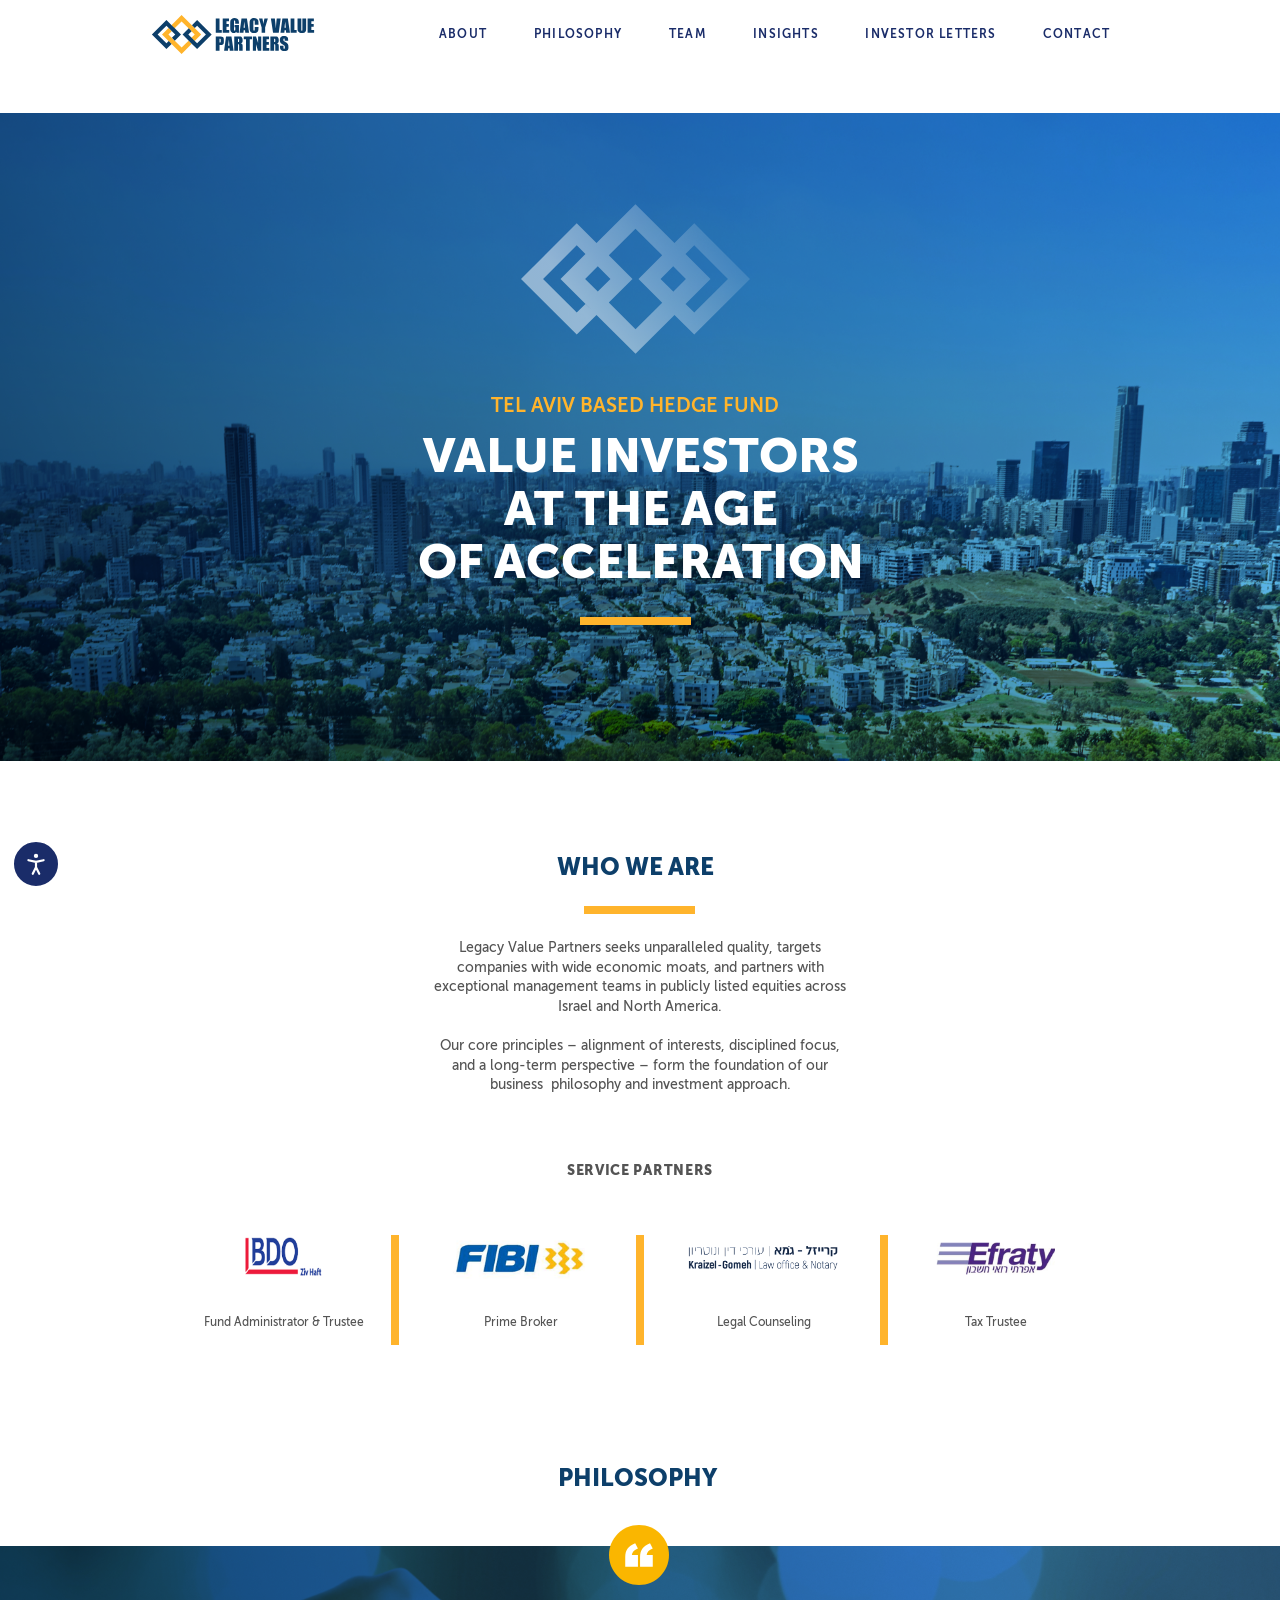
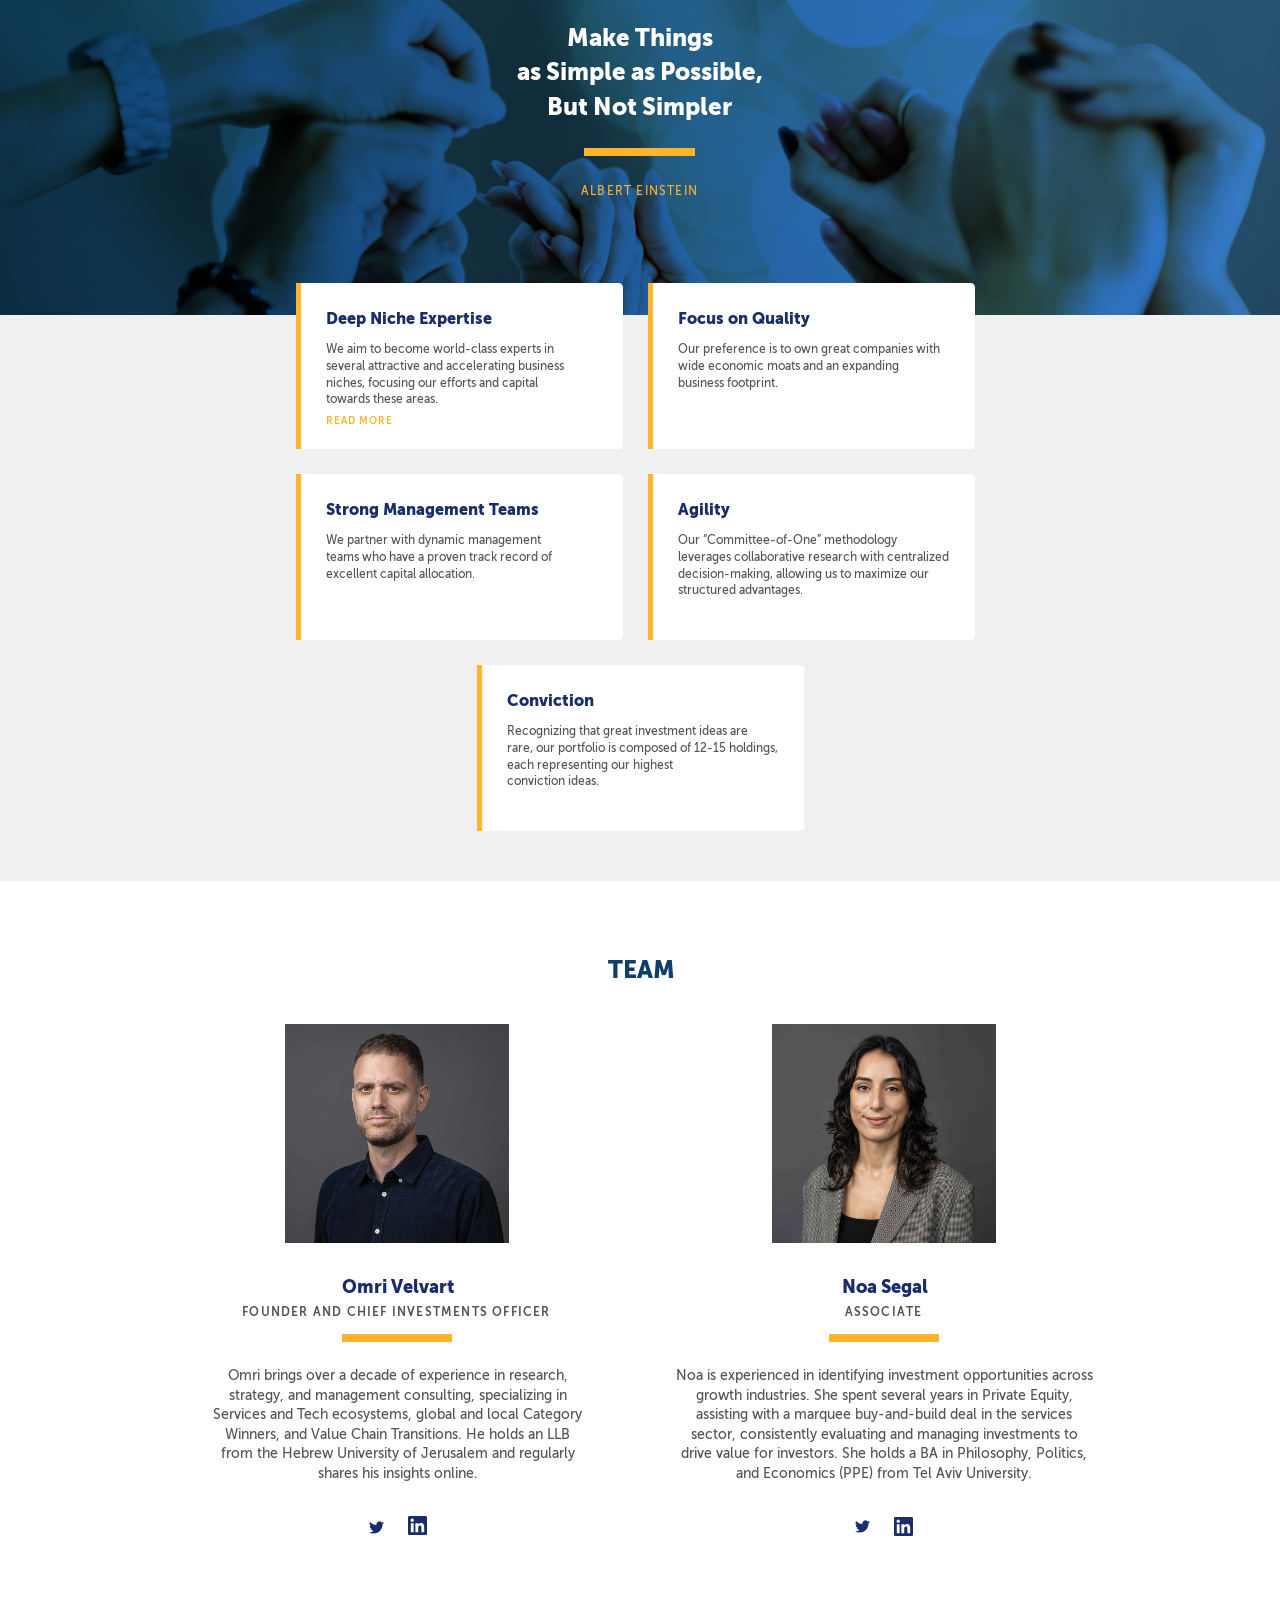
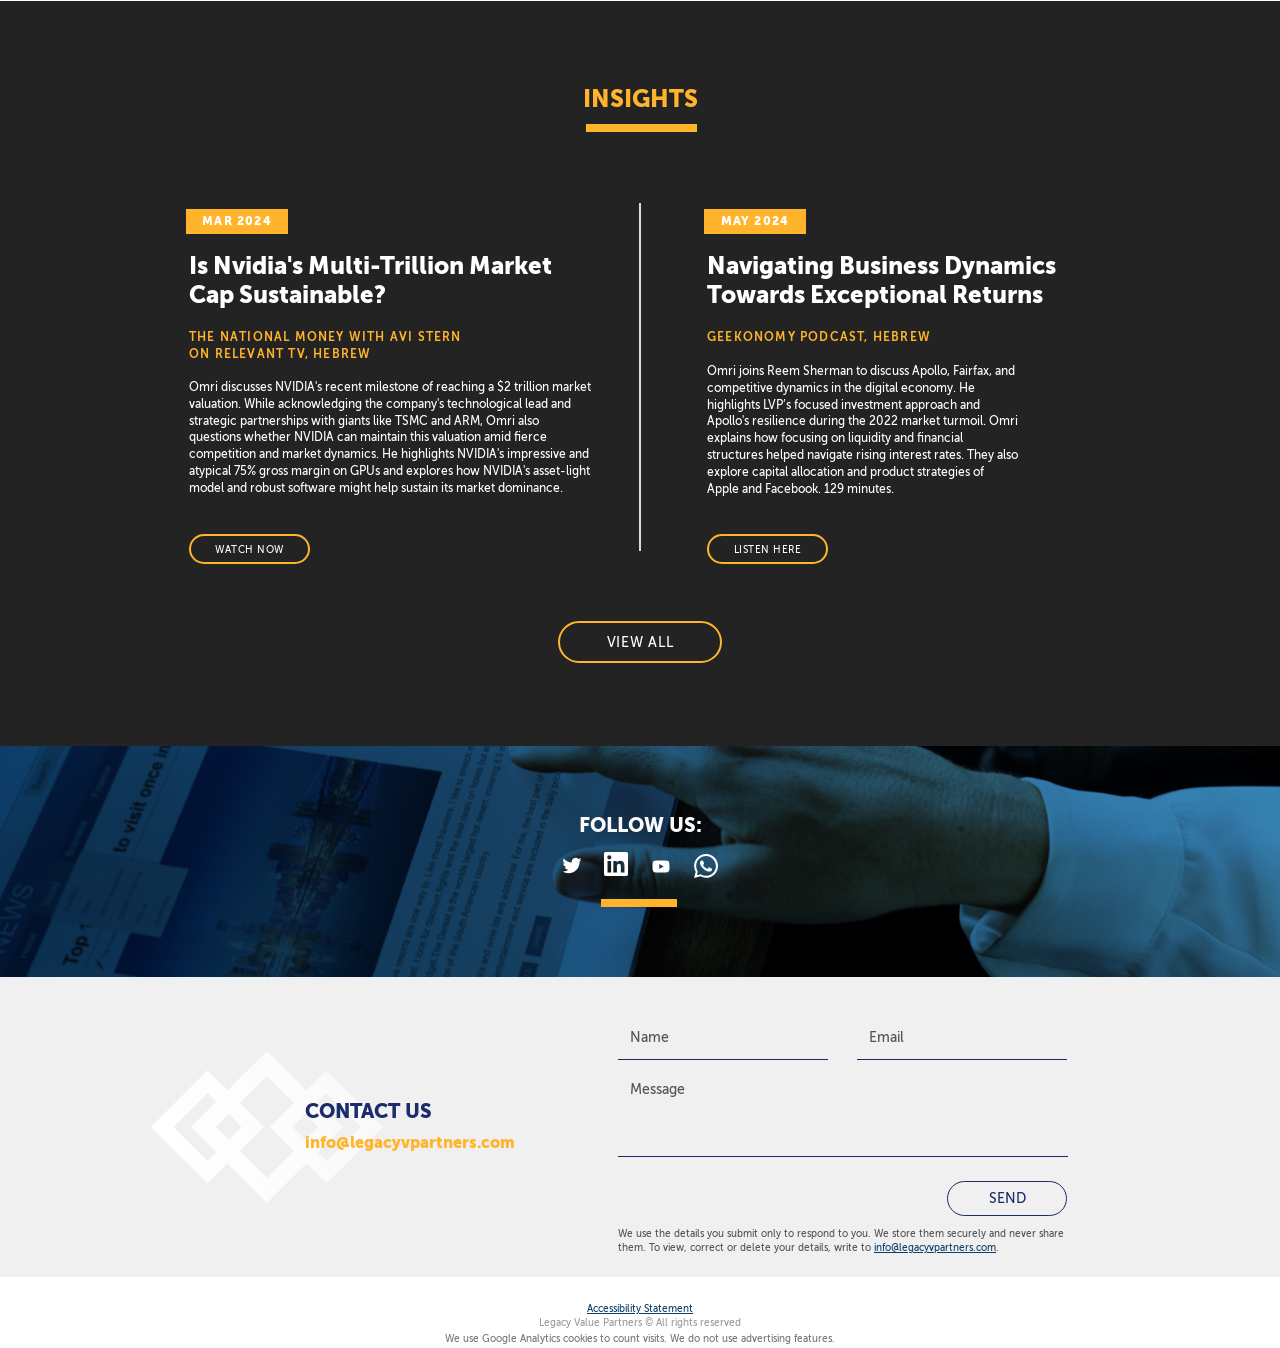
==== commit 0d13df77: "Design review fixes: cards, gate, Insights spacing, accessibility LP-COPY-APPROVED: 404 text, access" ====
--- a/index.html
+++ b/index.html
@@ -1,7 +1,6 @@
 <!doctype html>
 <html lang="en" class="ff-figtree">
 <head>
-<meta name="robots" content="noindex">
 <meta charset="utf-8">
 <meta name="viewport" content="width=device-width, initial-scale=1">
 <title>Home | Legacy Value Partners</title>
@@ -37,11 +36,11 @@
 <nav aria-label="Site"><ul><li><a class="f9" href="/#about">ABOUT</a></li><li><a class="f9" href="/#philosophy">PHILOSOPHY</a></li><li><a class="f9" href="/#team">TEAM</a></li><li><a class="f9" href="/insights/">INSIGHTS</a></li><li><a class="f9" href="/investor-letters/">INVESTOR LETTERS</a></li><li><a class="f9" href="/#contact">CONTACT</a></li></ul></nav></div></div>
 <main id="main" tabindex="-1">
 <section class="sec hero" style="--h:650;--mh:549">
-<img class="bg" src="/img/26309e_e0206401cdea4b7a89e9cd81a82e91bb.png" alt="קרן לגאסי, לגאסי פרטנרס, לגאסי ואליו פרטנרס, Legacy Partners, Legacy Value, Legacy Value Partners, עומרי ולורט, Omri Velvart" fetchpriority="high">
+<img class="bg" src="/img/26309e_e0206401cdea4b7a89e9cd81a82e91bb.png" alt="" fetchpriority="high">
 <div class="in">
-<div class="e " style="--x:371;--y:93;--w:229;--eh:150;--mx:68;--my:53;--mw:183;--meh:120"><img src="/img/diamond-hero.svg" alt="קרן לגאסי, לגאסי פרטנרס, לגאסי ואליו פרטנרס, Legacy Partners, Legacy Value, Legacy Value Partners, עומרי ולורט, Omri Velvart" width="229" height="150" style="width:100%;height:100%"></div>
+<div class="e " style="--x:371;--y:93;--w:229;--eh:150;--mx:68;--my:53;--mw:183;--meh:120"><img src="/img/diamond-hero.svg" alt="" width="229" height="150" style="width:100%;height:100%"></div>
 <p class="e f7 tag" style="--x:294;--y:281;--w:381;--mx:20;--my:194;--mw:281">TEL AVIV BASED HEDGE FUND</p>
-<h1 class="e f9 hero-h1" style="--x:200;--y:319.4;--w:581;--mx:20;--my:232.7;--mw:280">VALUE INVESTORS<br>AT THE AGE<br>OF ACCELERATION</h1>
+<h1 class="e f9 hero-h1" style="--x:200;--y:319.4;--w:581;--mx:20;--my:232.7;--mw:280">VALUE INVESTORS<br>AT THE AGE<br class="bd"> OF<br class="bm"> ACCELERATION</h1>
 <div class="e bar" style="--x:430;--y:506;--w:111;--eh:8;--mx:105;--my:438;--mw:111;--meh:8" aria-hidden="true"></div>
 </div></section>
 <section class="sec about" style="--h:785;--mh:1292" aria-labelledby="about-h">
@@ -52,13 +51,13 @@
 <div class="e f5 lead" style="--x:279;--y:177;--w:422;--mx:20;--my:127;--mw:281"><p>Legacy Value Partners seeks unparalleled quality, targets companies with wide economic moats, and partners with exceptional management teams in publicly listed equities across Israel and North America.</p><p>Our core principles – alignment of interests, disciplined focus, and a long-term perspective – form the foundation of our business  philosophy and investment approach.</p></div>
 <h2 class="e f9 kicker" style="--x:279;--y:402;--w:422;--mx:20;--my:506;--mw:282">SERVICE PARTNERS</h2>
 <ul class="partners">
-<li><a class="e " style="--x:90;--y:469;--w:90;--eh:57;--mx:110;--my:564;--mw:102;--meh:66" href="https://www.bdo.co.il/en-gb/home-en" target="_blank" rel="noopener"><img src="/img/26309e_64f515bd4ccc4b3183176f81cf0e56e2.png" alt="קרן לגאסי, לגאסי פרטנרס, לגאסי ואליו פרטנרס, Legacy Partners, Legacy Value, Legacy Value Partners" style="width:100%;height:100%;object-fit:cover" loading="lazy"></a>
+<li><a class="e " style="--x:90;--y:469;--w:90;--eh:57;--mx:110;--my:564;--mw:102;--meh:66" href="https://www.bdo.co.il/en-gb/home-en" target="_blank" rel="noopener"><img src="/img/26309e_64f515bd4ccc4b3183176f81cf0e56e2.png" alt="BDO Ziv Haft" style="width:100%;height:100%;object-fit:cover" loading="lazy"></a>
 <p class="e f5 plabel" style="--x:48;--y:553;--w:171;--mx:20;--my:650;--mw:282">Fund Administrator &amp; Trustee</p></li>
-<li><a class="e " style="--x:299;--y:473;--w:141;--eh:48;--mx:80;--my:730;--mw:162;--meh:54" href="https://online.fibi.co.il/wps/portal/FibiMenu/HomeEN" target="_blank" rel="noopener"><img src="/img/26309e_6a099a3b1e40432e803fad469cb81fbc.png" alt="קרן לגאסי, לגאסי פרטנרס, לגאסי ואליו פרטנרס, Legacy Partners, Legacy Value, Legacy Value Partners" style="width:100%;height:100%;object-fit:cover" loading="lazy"></a>
+<li><a class="e " style="--x:299;--y:473;--w:141;--eh:48;--mx:80;--my:730;--mw:162;--meh:54" href="https://online.fibi.co.il/wps/portal/FibiMenu/HomeEN" target="_blank" rel="noopener"><img src="/img/26309e_6a099a3b1e40432e803fad469cb81fbc.png" alt="FIBI" style="width:100%;height:100%;object-fit:cover" loading="lazy"></a>
 <p class="e f5 plabel" style="--x:285;--y:553;--w:171;--mx:20;--my:793;--mw:282">Prime Broker</p></li>
-<li><a class="e " style="--x:538;--y:485;--w:150;--eh:24;--mx:69;--my:884;--mw:183;--meh:33" href="http://www.kg-adv.co.il/" target="_blank" rel="noopener"><img src="/img/26309e_f2d88d7adc4545d580c0a416f50c280c.png" alt="קרן לגאסי, לגאסי פרטנרס, לגאסי ואליו פרטנרס, Legacy Partners, Legacy Value, Legacy Value Partners" style="width:100%;height:100%;object-fit:cover" loading="lazy"></a>
+<li><a class="e " style="--x:538;--y:485;--w:150;--eh:24;--mx:69;--my:884;--mw:183;--meh:33" href="http://www.kg-adv.co.il/" target="_blank" rel="noopener"><img src="/img/26309e_f2d88d7adc4545d580c0a416f50c280c.png" alt="Kraizel-Gomeh, law office and notary" style="width:100%;height:100%;object-fit:cover" loading="lazy"></a>
 <p class="e f5 plabel" style="--x:528;--y:553;--w:171;--mx:20;--my:940;--mw:282">Legal Counseling</p></li>
-<li><a class="e " style="--x:785;--y:481;--w:120;--eh:33;--mx:101;--my:1026;--mw:120;--meh:33" href="https://www.efraty.com/" target="_blank" rel="noopener"><img src="/img/26309e_4215a8f17d894fe089c671c5e06f05ad.png" alt="קרן לגאסי, לגאסי פרטנרס, לגאסי ואליו פרטנרס, Legacy Partners, Legacy Value, Legacy Value Partners" style="width:100%;height:100%;object-fit:cover" loading="lazy"></a>
+<li><a class="e " style="--x:785;--y:481;--w:120;--eh:33;--mx:101;--my:1026;--mw:120;--meh:33" href="https://www.efraty.com/" target="_blank" rel="noopener"><img src="/img/26309e_4215a8f17d894fe089c671c5e06f05ad.png" alt="Efraty" style="width:100%;height:100%;object-fit:cover" loading="lazy"></a>
 <p class="e f5 plabel" style="--x:760;--y:553;--w:171;--mx:20;--my:1081;--mw:282">Tax Trustee</p></li>
 </ul>
 <div class="e vbar d-only" style="--x:241;--y:474;--w:8;--eh:110" aria-hidden="true"></div>
@@ -67,11 +66,11 @@
 <div class="e bar m-only" style="--mx:105;--my:700;--mw:111;--meh:8" aria-hidden="true"></div>
 <div class="e bar m-only" style="--mx:105;--my:843;--mw:111;--meh:8" aria-hidden="true"></div>
 <div class="e bar m-only" style="--mx:105;--my:985;--mw:111;--meh:8" aria-hidden="true"></div>
-<span class="e anchor" style="--x:0;--y:522;--w:1;--eh:1;--mx:0;--my:1134.8;--mw:1;--meh:1" id="philosophy"></span>
+<span class="e anchor" style="--x:0;--y:522;--w:1;--eh:1;--mx:0;--my:1110.8;--mw:1;--meh:1" id="philosophy"></span>
 <h2 class="e f9 h2s" style="--x:402;--y:701;--w:171;--mx:20;--my:1207;--mw:282" id="philo-h">PHILOSOPHY</h2>
 </div></section>
-<section class="sec philo" style="--h:920;--mh:1297;background:var(--light)" aria-labelledby="philo-h">
-<div class="philo-bg"><img class="bg" src="/img/26309e_a08a5d87105a4c47850a43f7136e48e2.png" alt="קרן לגאסי, לגאסי פרטנרס, לגאסי ואליו פרטנרס, Legacy Partners, Legacy Value, Legacy Value Partners, עומרי ולורט, Omri Velvart" loading="lazy"></div>
+<section class="sec philo" style="--h:935;--mh:1297;background:var(--light)" aria-labelledby="philo-h">
+<div class="philo-bg"><img class="bg" src="/img/26309e_a08a5d87105a4c47850a43f7136e48e2.png" alt="" loading="lazy"></div>
 <div class="in">
 <div class="e " style="--x:459;--y:-21;--w:60;--eh:60;--mx:131;--my:-20;--mw:60;--meh:60"><img src="/img/quote.svg" alt="" width="60" height="60" style="width:100%;height:100%"></div>
 <figure class="quote">
@@ -80,18 +79,18 @@
 <figcaption class="e f5 cite" style="--x:335;--y:237;--w:309;--mx:20;--my:214;--mw:281">ALBERT EINSTEIN</figcaption>
 </figure>
 <ul class="cards">
-<li class="e card" style="--x:146;--y:337;--w:327;--eh:144;--mx:0;--my:313;--mw:320;--meh:1"><h3 class="e f9 card-t" style="--x:28;--y:25;--w:219;--mx:0;--my:0;--mw:320">Deep Niche Expertise</h3><p class="e f5 card-p" style="--x:28;--y:58;--w:260;--mx:40;--my:36;--mw:240">We aim to become world-class experts in <br class="bd">several attractive and <br class="bm">accelerating business <br class="bd">niches, <br class="bm">focusing our efforts and capital<br>towards these areas.</p><a class="e more c f7" style="--x:151;--y:115;--w:90;--mx:0;--my:159;--mw:320" href="/insights/">READ MORE</a></li>
-<li class="e card" style="--x:498;--y:337;--w:327;--eh:144;--mx:0;--my:531;--mw:320;--meh:1"><h3 class="e f9 card-t" style="--x:30;--y:25;--w:219;--mx:0;--my:0;--mw:320">Focus on Quality</h3><p class="e f5 card-p" style="--x:30;--y:58;--w:270;--mx:33;--my:35;--mw:254">Our preference is to own great <br class="bm">companies with <br class="bd">wide economic <br class="bm">moats and an expanding <br class="bd">business <br class="bm">footprint.</p></li>
-<li class="e card" style="--x:146;--y:524;--w:327;--eh:144;--mx:0;--my:701;--mw:320;--meh:1"><h3 class="e f9 card-t" style="--x:31;--y:25;--w:218;--mx:0;--my:0;--mw:320">Strong Management Teams</h3><p class="e f5 card-p" style="--x:31;--y:62;--w:247;--mx:37;--my:35;--mw:246">We partner with dynamic <br class="bm">management <br class="bd">teams who have a <br class="bm">proven track record of <br class="bd">excellent <br class="bm">capital allocation.</p></li>
-<li class="e card" style="--x:498;--y:524;--w:327;--eh:144;--mx:0;--my:871;--mw:320;--meh:1"><h3 class="e f9 card-t" style="--x:31;--y:25;--w:218;--mx:0;--my:0;--mw:320">Agility</h3><p class="e f5 card-p" style="--x:31;--y:58;--w:274;--mx:50;--my:38;--mw:220">Our “Committee-of-One” methodology <br class="bd">leverages <br class="bm">collaborative research with <br class="bm">centralized <br class="bd">decision-making, allowing us to maximize our<br>structured advantages.</p></li>
-<li class="e card" style="--x:327;--y:711;--w:327;--eh:144;--mx:0;--my:1089;--mw:320;--meh:1"><h3 class="e f9 card-t" style="--x:31;--y:25;--w:218;--mx:0;--my:0;--mw:320">Conviction</h3><p class="e f5 card-p" style="--x:31;--y:62;--w:247;--mx:30;--my:35;--mw:260">Recognizing that great investment <br class="bm">ideas are <br class="bd">rare, our portfolio is <br class="bm">composed of 12-15 holdings, each <br class="bm">representing our highest<br>conviction ideas.</p></li>
+<li class="e card" style="--x:146;--y:337;--w:327;--eh:166;--mx:0;--my:313;--mw:320;--meh:1"><h3 class="e f9 card-t" style="--x:30;--y:25;--w:270;--mx:0;--my:0;--mw:320">Deep Niche Expertise</h3><p class="e f5 card-p" style="--x:30;--y:58;--w:274;--mx:40;--my:36;--mw:240">We aim to become world-class experts in <br class="bd">several attractive and <br class="bm">accelerating business <br class="bd">niches, <br class="bm">focusing our efforts and capital<br>towards these areas.</p><a class="e more c f7" style="--x:30;--y:131;--w:90;--mx:0;--my:159;--mw:320" href="/insights/">READ MORE</a></li>
+<li class="e card" style="--x:498;--y:337;--w:327;--eh:166;--mx:0;--my:531;--mw:320;--meh:1"><h3 class="e f9 card-t" style="--x:30;--y:25;--w:270;--mx:0;--my:0;--mw:320">Focus on Quality</h3><p class="e f5 card-p" style="--x:30;--y:58;--w:274;--mx:33;--my:35;--mw:254">Our preference is to own great <br class="bm">companies with <br class="bd">wide economic <br class="bm">moats and an expanding <br class="bd">business <br class="bm">footprint.</p></li>
+<li class="e card" style="--x:146;--y:528;--w:327;--eh:166;--mx:0;--my:701;--mw:320;--meh:1"><h3 class="e f9 card-t" style="--x:30;--y:25;--w:270;--mx:0;--my:0;--mw:320">Strong Management Teams</h3><p class="e f5 card-p" style="--x:30;--y:58;--w:274;--mx:37;--my:35;--mw:246">We partner with dynamic <br class="bm">management <br class="bd">teams who have a <br class="bm">proven track record of <br class="bd">excellent <br class="bm">capital allocation.</p></li>
+<li class="e card" style="--x:498;--y:528;--w:327;--eh:166;--mx:0;--my:871;--mw:320;--meh:1"><h3 class="e f9 card-t" style="--x:30;--y:25;--w:270;--mx:0;--my:0;--mw:320">Agility</h3><p class="e f5 card-p" style="--x:30;--y:58;--w:274;--mx:50;--my:38;--mw:220">Our “Committee-of-One” methodology <br class="bd">leverages <br class="bm">collaborative research with <br class="bm">centralized <br class="bd">decision-making, allowing us to maximize our<br>structured advantages.</p></li>
+<li class="e card" style="--x:327;--y:719;--w:327;--eh:166;--mx:0;--my:1089;--mw:320;--meh:1"><h3 class="e f9 card-t" style="--x:30;--y:25;--w:270;--mx:0;--my:0;--mw:320">Conviction</h3><p class="e f5 card-p" style="--x:30;--y:58;--w:274;--mx:30;--my:35;--mw:260">Recognizing that great investment <br class="bm">ideas are <br class="bd">rare, our portfolio is <br class="bm">composed of 12-15 holdings, each <br class="bm">representing our highest<br>conviction ideas.</p></li>
 </ul>
-<span class="e anchor" style="--x:0;--y:807;--w:1;--eh:1;--mx:0;--my:1226;--mw:1;--meh:1" id="team"></span>
+<span class="e anchor" style="--x:0;--y:822;--w:1;--eh:1;--mx:0;--my:1226;--mw:1;--meh:1" id="team"></span>
 </div></section>
 <section class="sec team" style="--h:720;--mh:1135" aria-labelledby="team-h"><div class="in">
 <h2 class="e f9 h2s" style="--x:340;--y:73;--w:302;--mx:20;--my:35;--mw:280" id="team-h">TEAM</h2>
 <ul class="people">
-<li><div class="e " style="--x:135;--y:143;--w:224;--eh:219;--mx:80;--my:86;--mw:160;--meh:156"><img src="/img/26309e_9d14364a679448b2bc596f3b5eb9279d.png" alt="Omri Velvart" style="width:100%;height:100%;object-fit:cover" loading="lazy"></div><h3 class="e f9 pname s17" style="--x:137;--y:393;--w:222;--mx:20;--my:252;--mw:280">Omri Velvart</h3><p class="e f7 prole" style="--x:70;--y:423;--w:353;--mx:60;--my:285;--mw:200">FOUNDER AND CHIEF <br class="bm">INVESTMENTS OFFICER</p><div class="e bar" style="--x:192;--y:453;--w:110;--eh:8;--mx:105;--my:345;--mw:110;--meh:8" aria-hidden="true"></div><p class="e f5 pbio" style="--x:61;--y:485;--w:373;--mx:20;--my:363;--mw:280">Omri brings over a decade of experience in <br class="bm">research, <br class="bd">strategy, and management <br class="bm">consulting, specializing in <br class="bd">Services and <br class="bm">Tech ecosystems, global and local <br class="bm">Category <br class="bd">Winners, and Value Chain <br class="bm">Transitions. He holds an LLB <br class="bd">from the <br class="bm">Hebrew University of Jerusalem and <br class="bm">regularly <br class="bd">shares his insights online.</p><a class="e ico" style="--x:217;--y:639;--w:19;--eh:15;--mx:127;--my:541;--mw:20;--meh:16" href="https://twitter.com/Omri_Legacy" target="_blank" rel="noopener" aria-label="Omri Velvart on Twitter"><svg viewBox="0 0 24 24" aria-hidden="true" focusable="false"><path d="M21.543 7.104c.015.211.015.423.015.636 0 6.507-4.954 14.01-14.01 14.01v-.003A13.94 13.94 0 0 1 0 19.539a9.88 9.88 0 0 0 7.287-2.041 4.93 4.93 0 0 1-4.6-3.42 4.916 4.916 0 0 0 2.223-.084A4.926 4.926 0 0 1 .96 9.167v-.062a4.887 4.887 0 0 0 2.235.616A4.928 4.928 0 0 1 1.67 3.148 13.98 13.98 0 0 0 11.82 8.292a4.929 4.929 0 0 1 8.39-4.49 9.868 9.868 0 0 0 3.128-1.196 4.941 4.941 0 0 1-2.165 2.724A9.828 9.828 0 0 0 24 4.555a10.019 10.019 0 0 1-2.457 2.549z"/></svg></a><a class="e ico" style="--x:258;--y:635;--w:19;--eh:19;--mx:172;--my:537;--mw:20;--meh:20" href="https://www.linkedin.com/in/omrivelvart/" target="_blank" rel="noopener" aria-label="Omri Velvart on LinkedIn"><svg viewBox="0 0 24 24" aria-hidden="true" focusable="false"><path d="M20.447 20.452h-3.554v-5.569c0-1.328-.027-3.037-1.852-3.037-1.853 0-2.136 1.445-2.136 2.939v5.667H9.351V9h3.414v1.561h.046c.477-.9 1.637-1.85 3.37-1.85 3.601 0 4.267 2.37 4.267 5.455v6.286zM5.337 7.433c-1.144 0-2.063-.926-2.063-2.065 0-1.138.92-2.063 2.063-2.063 1.14 0 2.064.925 2.064 2.063 0 1.139-.925 2.065-2.064 2.065zm1.782 13.019H3.555V9h3.564v11.452zM22.225 0H1.771C.792 0 0 .774 0 1.729v20.542C0 23.227.792 24 1.771 24h20.451C23.2 24 24 23.227 24 22.271V1.729C24 .774 23.2 0 22.222 0h.003z"/></svg></a></li>
+<li><div class="e " style="--x:135;--y:143;--w:224;--eh:219;--mx:80;--my:86;--mw:160;--meh:156"><img src="/img/26309e_9d14364a679448b2bc596f3b5eb9279d.png" alt="Omri Velvart" style="width:100%;height:100%;object-fit:cover" loading="lazy"></div><h3 class="e f9 pname s17" style="--x:137;--y:393;--w:222;--mx:20;--my:252;--mw:280">Omri Velvart</h3><p class="e f7 prole" style="--x:70;--y:423;--w:353;--mx:60;--my:285;--mw:200">FOUNDER AND CHIEF <br class="bm">INVESTMENTS OFFICER</p><div class="e bar" style="--x:192;--y:453;--w:110;--eh:8;--mx:105;--my:345;--mw:110;--meh:8" aria-hidden="true"></div><p class="e f5 pbio" style="--x:61;--y:485;--w:373;--mx:20;--my:363;--mw:280">Omri brings over a decade of experience in <br class="bm">research, <br class="bd">strategy, and management <br class="bm">consulting, specializing in <br class="bd">Services and <br class="bm">Tech ecosystems, global and local <br class="bm">Category <br class="bd">Winners, and Value Chain <br class="bm">Transitions. He holds an LLB <br class="bd">from the <br class="bm">Hebrew University of Jerusalem and <br class="bm">regularly <br class="bd">shares his insights online.</p><a class="e ico" style="--x:217;--y:639;--w:19;--eh:15;--mx:127;--my:541;--mw:20;--meh:16" href="https://x.com/Omri_Legacy" target="_blank" rel="noopener" aria-label="Omri Velvart on Twitter"><svg viewBox="0 0 24 24" aria-hidden="true" focusable="false"><path d="M21.543 7.104c.015.211.015.423.015.636 0 6.507-4.954 14.01-14.01 14.01v-.003A13.94 13.94 0 0 1 0 19.539a9.88 9.88 0 0 0 7.287-2.041 4.93 4.93 0 0 1-4.6-3.42 4.916 4.916 0 0 0 2.223-.084A4.926 4.926 0 0 1 .96 9.167v-.062a4.887 4.887 0 0 0 2.235.616A4.928 4.928 0 0 1 1.67 3.148 13.98 13.98 0 0 0 11.82 8.292a4.929 4.929 0 0 1 8.39-4.49 9.868 9.868 0 0 0 3.128-1.196 4.941 4.941 0 0 1-2.165 2.724A9.828 9.828 0 0 0 24 4.555a10.019 10.019 0 0 1-2.457 2.549z"/></svg></a><a class="e ico" style="--x:258;--y:635;--w:19;--eh:19;--mx:172;--my:537;--mw:20;--meh:20" href="https://www.linkedin.com/in/omrivelvart/" target="_blank" rel="noopener" aria-label="Omri Velvart on LinkedIn"><svg viewBox="0 0 24 24" aria-hidden="true" focusable="false"><path d="M20.447 20.452h-3.554v-5.569c0-1.328-.027-3.037-1.852-3.037-1.853 0-2.136 1.445-2.136 2.939v5.667H9.351V9h3.414v1.561h.046c.477-.9 1.637-1.85 3.37-1.85 3.601 0 4.267 2.37 4.267 5.455v6.286zM5.337 7.433c-1.144 0-2.063-.926-2.063-2.065 0-1.138.92-2.063 2.063-2.063 1.14 0 2.064.925 2.064 2.063 0 1.139-.925 2.065-2.064 2.065zm1.782 13.019H3.555V9h3.564v11.452zM22.225 0H1.771C.792 0 0 .774 0 1.729v20.542C0 23.227.792 24 1.771 24h20.451C23.2 24 24 23.227 24 22.271V1.729C24 .774 23.2 0 22.222 0h.003z"/></svg></a></li>
 <li><div class="e " style="--x:622;--y:143;--w:224;--eh:219;--mx:80;--my:595;--mw:160;--meh:156"><img src="/img/26309e_5343bd5e7b0b41988fa1904ddd17c1fd.png" alt="Noa Segal" style="width:100%;height:100%;object-fit:cover" loading="lazy"></div><h3 class="e f9 pname" style="--x:624;--y:393;--w:222;--mx:20;--my:761;--mw:280">Noa Segal</h3><p class="e f7 prole" style="--x:557;--y:423;--w:353;--mx:20;--my:797;--mw:280">ASSOCIATE</p><div class="e bar" style="--x:679;--y:453;--w:110;--eh:8;--mx:105;--my:836;--mw:110;--meh:8" aria-hidden="true"></div><p class="e f5 pbio" style="--x:521;--y:485;--w:426;--mx:20;--my:854;--mw:280">Noa is experienced in identifying <br class="bm">investment opportunities across <br class="bd">growth <br class="bm">industries. She spent several years in <br class="bm">Private Equity, <br class="bd">assisting with a marquee <br class="bm">buy-and-build deal in the services <br class="bd">sector, <br class="bm">consistently evaluating and managing <br class="bm">investments to <br class="bd">drive value for investors. <br class="bm">She holds a BA in Philosophy, Politics, <br class="bd">and <br class="bm">Economics (PPE) from Tel Aviv University.</p><a class="e ico" style="--x:703;--y:638;--w:19;--eh:15;--mx:132;--my:1063;--mw:20;--meh:20" href="https://x.com/Noa__Legacy" target="_blank" rel="noopener" aria-label="Noa Segal on X"><svg viewBox="0 0 24 24" aria-hidden="true" focusable="false"><path d="M21.543 7.104c.015.211.015.423.015.636 0 6.507-4.954 14.01-14.01 14.01v-.003A13.94 13.94 0 0 1 0 19.539a9.88 9.88 0 0 0 7.287-2.041 4.93 4.93 0 0 1-4.6-3.42 4.916 4.916 0 0 0 2.223-.084A4.926 4.926 0 0 1 .96 9.167v-.062a4.887 4.887 0 0 0 2.235.616A4.928 4.928 0 0 1 1.67 3.148 13.98 13.98 0 0 0 11.82 8.292a4.929 4.929 0 0 1 8.39-4.49 9.868 9.868 0 0 0 3.128-1.196 4.941 4.941 0 0 1-2.165 2.724A9.828 9.828 0 0 0 24 4.555a10.019 10.019 0 0 1-2.457 2.549z"/></svg></a><a class="e ico" style="--x:744;--y:636;--w:19;--eh:19;--mx:169;--my:1061;--mw:20;--meh:20" href="https://www.linkedin.com/in/noa-segal-55bb57201/" target="_blank" rel="noopener" aria-label="Noa Segal on LinkedIn"><svg viewBox="0 0 24 24" aria-hidden="true" focusable="false"><path d="M20.447 20.452h-3.554v-5.569c0-1.328-.027-3.037-1.852-3.037-1.853 0-2.136 1.445-2.136 2.939v5.667H9.351V9h3.414v1.561h.046c.477-.9 1.637-1.85 3.37-1.85 3.601 0 4.267 2.37 4.267 5.455v6.286zM5.337 7.433c-1.144 0-2.063-.926-2.063-2.065 0-1.138.92-2.063 2.063-2.063 1.14 0 2.064.925 2.064 2.063 0 1.139-.925 2.065-2.064 2.065zm1.782 13.019H3.555V9h3.564v11.452zM22.225 0H1.771C.792 0 0 .774 0 1.729v20.542C0 23.227.792 24 1.771 24h20.451C23.2 24 24 23.227 24 22.271V1.729C24 .774 23.2 0 22.222 0h.003z"/></svg></a></li>
 </ul></div></section>
 <section class="sec dk ins-home" style="--h:745;--mh:1218" aria-labelledby="ins-h"><div class="in">
@@ -99,7 +98,7 @@
 <div class="e bar" style="--x:436;--y:123;--w:111;--eh:8;--mx:20;--my:77;--mw:111;--meh:8" aria-hidden="true"></div>
 <div class="e vline d-only" style="--x:489;--y:202;--w:2;--eh:348" aria-hidden="true"></div>
 <ul class="ins-list">
-<li><p class="e f9 badge" style="--x:36;--y:208;--w:102;--eh:25;--mx:20;--my:129;--mw:102;--meh:25"><span class="sr-only">Date: </span>MAR 2024</p><h3 class="e f9 it" style="--x:39;--y:251;--w:364;--mx:20;--my:165;--mw:240">Is Nvidia&#x27;s Multi-Trillion Market Cap Sustainable?</h3><p class="e f7 isrc" style="--x:39;--y:328;--w:293;--mx:20;--my:221;--mw:280">THE NATIONAL MONEY WITH AVI <br class="bm">STERN <br class="bd">ON RELEVANT TV, HEBREW</p><p class="e f5 ib" style="--x:39;--y:378;--w:409;--mx:20;--my:270;--mw:280">Omri discusses NVIDIA&#x27;s recent milestone <br class="bm">of reaching a $2 trillion market <br class="bd">valuation. <br class="bm">While acknowledging the company&#x27;s <br class="bm">technological lead and <br class="bd">strategic <br class="bm">partnerships with giants like TSMC and <br class="bm">ARM, Omri also <br class="bd">questions whether NVIDIA <br class="bm">can maintain this valuation amid fierce<br>competition and market dynamics. He <br class="bm">highlights NVIDIA&#x27;s impressive and <br class="bd">atypical <br class="bm">75% gross margin on GPUs and explores <br class="bm">how NVIDIA&#x27;s asset-light model and robust <br class="bm">software might help sustain its market <br class="bm">dominance.</p><a class="e btn-o f5" style="--x:39;--y:516;--w:121;--eh:30;--mx:20;--my:544;--mw:150;--meh:42" href="https://www.youtube.com/watch?v=B1p7zuxL1D0" target="_blank" rel="noopener">WATCH NOW</a></li>
+<li><p class="e f9 badge" style="--x:36;--y:208;--w:102;--eh:25;--mx:20;--my:129;--mw:102;--meh:25"><span class="sr-only">Date: </span>MAR 2024</p><h3 class="e f9 it" style="--x:39;--y:251;--w:364;--mx:20;--my:165;--mw:240">Is Nvidia&#x27;s Multi-Trillion Market Cap Sustainable?</h3><p class="e f7 isrc" style="--x:39;--y:328;--w:293;--mx:20;--my:221;--mw:280">THE NATIONAL MONEY WITH AVI <br class="bm">STERN <br class="bd">ON RELEVANT TV, HEBREW</p><p class="e f5 ib" style="--x:39;--y:378;--w:409;--mx:20;--my:270;--mw:280">Omri discusses NVIDIA&#x27;s recent milestone <br class="bm">of reaching a $2 trillion market <br class="bd">valuation. <br class="bm">While acknowledging the company&#x27;s <br class="bm">technological lead and <br class="bd">strategic <br class="bm">partnerships with giants like TSMC and <br class="bm">ARM, Omri also <br class="bd">questions whether NVIDIA <br class="bm">can maintain this valuation amid fierce<br>competition and market dynamics. He <br class="bm">highlights NVIDIA&#x27;s impressive and <br class="bd">atypical <br class="bm">75% gross margin on GPUs and explores <br class="bm">how NVIDIA&#x27;s asset-light model and robust <br class="bm">software might help sustain its market <br class="bm">dominance.</p><a class="e btn-o f5" style="--x:39;--y:533;--w:121;--eh:30;--mx:20;--my:544;--mw:150;--meh:42" href="https://www.youtube.com/watch?v=B1p7zuxL1D0" target="_blank" rel="noopener">WATCH NOW</a></li>
 <li><p class="e f9 badge" style="--x:554;--y:208;--w:102;--eh:25;--mx:20;--my:644;--mw:102;--meh:25"><span class="sr-only">Date: </span>MAY 2024</p><h3 class="e f9 it" style="--x:557;--y:251;--w:423;--mx:20;--my:680;--mw:240">Navigating Business <br class="bm">Dynamics <br class="bd">Towards <br class="bm">Exceptional Returns</h3><p class="e f7 isrc" style="--x:557;--y:328;--w:423;--mx:20;--my:759;--mw:280">GEEKONOMY PODCAST, HEBREW</p><p class="e f5 ib" style="--x:557;--y:362;--w:316;--mx:20;--my:788;--mw:263">Omri joins Reem Sherman to discuss <br class="bm">Apollo, Fairfax, and <br class="bd">competitive <br class="bm">dynamics in the digital economy. He<br>highlights LVP’s focused investment <br class="bm">approach and <br class="bd">Apollo&#x27;s resilience during <br class="bm">the 2022 market turmoil. Omri <br class="bd">explains <br class="bm">how focusing on liquidity and financial<br>structures helped navigate rising <br class="bm">interest rates. They also <br class="bd">explore capital <br class="bm">allocation and product strategies of<br>Apple and Facebook. 129 minutes.</p><a class="e btn-o f5" style="--x:557;--y:533;--w:121;--eh:30;--mx:20;--my:1023;--mw:150;--meh:42" href="https://open.spotify.com/episode/6fdxT1ly5Nx9EiRhN1iXqs" target="_blank" rel="noopener">LISTEN HERE</a></li>
 </ul>
 <a class="e btn-o lg f5" style="--x:408;--y:620;--w:164;--eh:42;--mx:20;--my:1116;--mw:280;--meh:45" href="/insights/">VIEW ALL</a>
@@ -107,11 +106,11 @@
 </main>
 <footer>
 <section class="sec dk follow-band" style="--h:231;--mh:208" aria-labelledby="follow-h">
-<img class="bg" src="/img/26309e_38a93aa80e8c4070a8c1eacc4a382505.png" alt="קרן לגאסי, לגאסי פרטנרס, לגאסי ואליו פרטנרס, Legacy Partners, Legacy Value, Legacy Value Partners, עומרי ולורט, Omri Velvart" loading="lazy">
+<img class="bg" src="/img/26309e_38a93aa80e8c4070a8c1eacc4a382505.png" alt="" loading="lazy">
 <div class="in">
 <h2 class="e f9 follow" style="--x:0;--y:66;--w:980;--mx:0;--my:57.2;--mw:320" id="follow-h">FOLLOW US:</h2>
 <ul>
-<li><a class="e ico w on-dark" style="--x:410;--y:110;--w:24;--eh:19;--mx:90;--my:97;--mw:20;--meh:20" href="https://twitter.com/___LVP___" target="_blank" rel="noopener" aria-label="Twitter"><svg viewBox="0 0 24 24" aria-hidden="true" focusable="false"><path d="M21.543 7.104c.015.211.015.423.015.636 0 6.507-4.954 14.01-14.01 14.01v-.003A13.94 13.94 0 0 1 0 19.539a9.88 9.88 0 0 0 7.287-2.041 4.93 4.93 0 0 1-4.6-3.42 4.916 4.916 0 0 0 2.223-.084A4.926 4.926 0 0 1 .96 9.167v-.062a4.887 4.887 0 0 0 2.235.616A4.928 4.928 0 0 1 1.67 3.148 13.98 13.98 0 0 0 11.82 8.292a4.929 4.929 0 0 1 8.39-4.49 9.868 9.868 0 0 0 3.128-1.196 4.941 4.941 0 0 1-2.165 2.724A9.828 9.828 0 0 0 24 4.555a10.019 10.019 0 0 1-2.457 2.549z"/></svg></a></li>
+<li><a class="e ico w on-dark" style="--x:410;--y:110;--w:24;--eh:19;--mx:90;--my:97;--mw:20;--meh:20" href="https://x.com/___LVP___" target="_blank" rel="noopener" aria-label="Twitter"><svg viewBox="0 0 24 24" aria-hidden="true" focusable="false"><path d="M21.543 7.104c.015.211.015.423.015.636 0 6.507-4.954 14.01-14.01 14.01v-.003A13.94 13.94 0 0 1 0 19.539a9.88 9.88 0 0 0 7.287-2.041 4.93 4.93 0 0 1-4.6-3.42 4.916 4.916 0 0 0 2.223-.084A4.926 4.926 0 0 1 .96 9.167v-.062a4.887 4.887 0 0 0 2.235.616A4.928 4.928 0 0 1 1.67 3.148 13.98 13.98 0 0 0 11.82 8.292a4.929 4.929 0 0 1 8.39-4.49 9.868 9.868 0 0 0 3.128-1.196 4.941 4.941 0 0 1-2.165 2.724A9.828 9.828 0 0 0 24 4.555a10.019 10.019 0 0 1-2.457 2.549z"/></svg></a></li>
 <li><a class="e ico w on-dark" style="--x:454;--y:106;--w:24;--eh:24;--mx:131;--my:97;--mw:20;--meh:20" href="https://www.linkedin.com/company/legacy-value-partners-lp/" target="_blank" rel="noopener" aria-label="LinkedIn"><svg viewBox="0 0 24 24" aria-hidden="true" focusable="false"><path d="M20.447 20.452h-3.554v-5.569c0-1.328-.027-3.037-1.852-3.037-1.853 0-2.136 1.445-2.136 2.939v5.667H9.351V9h3.414v1.561h.046c.477-.9 1.637-1.85 3.37-1.85 3.601 0 4.267 2.37 4.267 5.455v6.286zM5.337 7.433c-1.144 0-2.063-.926-2.063-2.065 0-1.138.92-2.063 2.063-2.063 1.14 0 2.064.925 2.064 2.063 0 1.139-.925 2.065-2.064 2.065zm1.782 13.019H3.555V9h3.564v11.452zM22.225 0H1.771C.792 0 0 .774 0 1.729v20.542C0 23.227.792 24 1.771 24h20.451C23.2 24 24 23.227 24 22.271V1.729C24 .774 23.2 0 22.222 0h.003z"/></svg></a></li>
 <li><a class="e ico w on-dark" style="--x:499;--y:112;--w:24;--eh:17;--mx:172;--my:100;--mw:20;--meh:14" href="https://www.youtube.com/@___LVP___" target="_blank" rel="noopener" aria-label="YouTube"><svg viewBox="0 0 24 24" aria-hidden="true" focusable="false"><path d="M23.498 6.186a3.016 3.016 0 0 0-2.122-2.136C19.505 3.545 12 3.545 12 3.545s-7.505 0-9.377.505A3.017 3.017 0 0 0 .502 6.186C0 8.07 0 12 0 12s0 3.93.502 5.814a3.016 3.016 0 0 0 2.122 2.136c1.871.505 9.376.505 9.376.505s7.505 0 9.377-.505a3.015 3.015 0 0 0 2.122-2.136C24 15.93 24 12 24 12s0-3.93-.502-5.814zM9.545 15.568V8.432L15.818 12l-6.273 3.568z"/></svg></a></li>
 <li><a class="e ico w on-dark" style="--x:544;--y:108;--w:24;--eh:24;--mx:213;--my:98;--mw:20;--meh:19" href="https://www.whatsapp.com/channel/0029VaLT8jA545uw27vBL63d" target="_blank" rel="noopener" aria-label="WhatsApp"><svg viewBox="0 0 24 24" aria-hidden="true" focusable="false"><path d="M17.472 14.382c-.297-.149-1.758-.867-2.03-.967-.273-.099-.471-.148-.67.15-.197.297-.767.966-.94 1.164-.173.199-.347.223-.644.075-.297-.15-1.255-.463-2.39-1.475-.883-.788-1.48-1.761-1.653-2.059-.173-.297-.018-.458.13-.606.134-.133.298-.347.446-.52.149-.174.198-.298.298-.497.099-.198.05-.371-.025-.52-.075-.149-.669-1.612-.916-2.207-.242-.579-.487-.5-.669-.51-.173-.008-.371-.01-.57-.01-.198 0-.52.074-.792.372-.272.297-1.04 1.016-1.04 2.479 0 1.462 1.065 2.875 1.213 3.074.149.198 2.096 3.2 5.077 4.487.709.306 1.262.489 1.694.625.712.227 1.36.195 1.871.118.571-.085 1.758-.719 2.006-1.413.248-.694.248-1.289.173-1.413-.074-.124-.272-.198-.57-.347m-5.421 7.403h-.004a9.87 9.87 0 01-5.031-1.378l-.361-.214-3.741.982.998-3.648-.235-.374a9.86 9.86 0 01-1.51-5.26c.001-5.45 4.436-9.884 9.888-9.884 2.64 0 5.122 1.03 6.988 2.898a9.825 9.825 0 012.893 6.994c-.003 5.45-4.437 9.884-9.885 9.884m8.413-18.297A11.815 11.815 0 0012.05 0C5.495 0 .16 5.335.157 11.892c0 2.096.547 4.142 1.588 5.945L.057 24l6.305-1.654a11.882 11.882 0 005.683 1.448h.005c6.554 0 11.89-5.335 11.893-11.893a11.821 11.821 0 00-3.48-8.413Z"/></svg></a></li>
@@ -119,7 +118,7 @@
 <div class="e bar" style="--x:451;--y:153;--w:76;--eh:8;--mx:125;--my:139;--mw:73;--meh:8" aria-hidden="true"></div>
 </div></section>
 <section class="sec contact" id="contact" style="--h:300;--mh:647" aria-labelledby="contact-h"><div class="in">
-<div class="e " style="--x:1;--y:74;--w:232;--eh:152;--mx:10;--my:44;--mw:187;--meh:123"><img src="/img/diamond-footer.svg" width="232" height="152" alt="קרן לגאסי, לגאסי פרטנרס, לגאסי ואליו פרטנרס, Legacy Partners, Legacy Value, Legacy Value Partners, עומרי ולורט, Omri Velvart" style="width:100%;height:100%"></div>
+<div class="e " style="--x:1;--y:74;--w:232;--eh:152;--mx:10;--my:44;--mw:187;--meh:123"><img src="/img/diamond-footer.svg" width="232" height="152" alt="" style="width:100%;height:100%"></div>
 <p class="e f9 ct" style="--x:155;--y:121;--w:300;--mx:88;--my:85;--mw:220" id="contact-h">CONTACT US</p>
 <p class="e f9" style="--x:155;--y:155.4;--w:260;--mx:88;--my:112.4;--mw:230"><a class="cmail f9" href="mailto:info@legacyvpartners.com">info@legacyvpartners.com</a></p>
 <form class="lvp-contact" method="post" novalidate data-form="contact">
@@ -134,5 +133,6 @@
 <div class="bottom"><a class="f5" href="/accessibility-statement/">Accessibility Statement</a><p class="copy f5">Legacy Value Partners © All rights reserved</p><p class="note f5">We use Google Analytics cookies to count visits. We do not use advertising features.</p></div>
 </footer>
 <script src="/js/site.js" defer></script>
+<script src="/js/a11y.js" defer></script>
 </body>
 </html>
--- a/css/site.css
+++ b/css/site.css
@@ -102,6 +102,7 @@
 .prole{font-size:12px;line-height:16.8px;letter-spacing:calc(1.2px + var(--trk,0em));text-align:center}
 .pbio{font-size:14px;line-height:19.6px;text-align:center}
 .ico{display:block;color:var(--navy)}
+.ico::after{content:"";position:absolute;inset:-10px}
 .ico svg{display:block;width:100%;height:100%;fill:currentColor}
 .ico.w{color:#fff}
 .sec.dk{background:var(--dark)}
@@ -147,10 +148,11 @@
 .g-h1{font-size:20px;line-height:28px;color:var(--blue)}
 .g-sub{font-size:14px;line-height:19.6px}
 .g-q{font-size:12px;line-height:12px}
-.g-opt{display:flex;align-items:flex-start;gap:9px;font-size:12px;line-height:12px;cursor:pointer}
+.g-opt{display:flex;align-items:flex-start;gap:9px;font-size:12px;line-height:14px;cursor:pointer}
+.g-opt::before{content:"";position:absolute;left:0;right:0;top:-7px;bottom:-7px}
 .g-opt input,.g-ack input{position:absolute;opacity:0;width:1px;height:1px;margin:0}
-.g-radio{flex:none;width:12px;height:12px;border:1px solid var(--blue);border-radius:50%;position:relative;background:#fff}
-.g-opt input:checked+.g-radio::after{content:"";position:absolute;left:2.5px;top:2.5px;width:5px;height:5px;border-radius:50%;background:var(--blue)}
+.g-radio{flex:none;width:16px;height:16px;border:1px solid var(--blue);border-radius:50%;position:relative;background:#fff}
+.g-opt input:checked+.g-radio::after{content:"";position:absolute;left:4px;top:4px;width:6px;height:6px;border-radius:50%;background:var(--blue)}
 .g-opt input:focus-visible+.g-radio,.g-ack input:focus-visible+.g-box{outline:3px solid var(--focus);outline-offset:2px}
 .g-opt.mid{align-items:center}
 .g-ack{display:flex;align-items:center;gap:13px;font-size:12px;line-height:12px;color:var(--blue);cursor:pointer}
@@ -159,6 +161,13 @@
 .btn-go{display:flex;align-items:center;justify-content:center;border:1px solid var(--navy);border-radius:300px;background:var(--blue);color:#fff;font:inherit;font-size:14px;line-height:19.6px;cursor:pointer;padding:0}
 .btn-go:hover{background:var(--navy)}
 .g-gen{font-size:12px;line-height:23.8px}
+.gate-legal{width:980px;margin:0 auto;padding:0 101px 48px}
+.gate-legal details{max-width:777px}
+.gate-legal summary{display:flex;align-items:center;min-height:44px;cursor:pointer;color:var(--blue);list-style:none}
+.gate-legal summary::-webkit-details-marker{display:none}
+.gate-legal summary::after{content:"+";margin-left:12px;font-size:18px}
+.gate-legal details[open] summary::after{content:"\2212"}
+.gate-legal .g-p{margin-top:14px}
 .g-p{font-size:10px;line-height:14px}
 .g-err{font-size:12px;line-height:16.8px;color:#B00020}
 .g-err:empty{display:none}
@@ -260,13 +269,15 @@
   .g-h1{font-size:calc(22*var(--u));line-height:calc(30.8*var(--u))}
   .g-sub{font-size:calc(16*var(--u));line-height:calc(22.4*var(--u))}
   .g-q{font-size:calc(13*var(--u));line-height:calc(13*var(--u))}
-  .g-opt{font-size:calc(13*var(--u));line-height:calc(13*var(--u));gap:calc(9*var(--u))}
-  .g-radio{width:calc(12*var(--u));height:calc(12*var(--u))}
-  .g-opt input:checked+.g-radio::after{left:calc(2.5*var(--u));top:calc(2.5*var(--u));width:calc(5*var(--u));height:calc(5*var(--u))}
+  .g-opt{font-size:calc(13*var(--u));line-height:calc(14.5*var(--u));gap:calc(9*var(--u))}
+  .g-opt::before{top:calc(-7*var(--u));bottom:calc(-7*var(--u))}
+  .g-radio{width:calc(16*var(--u));height:calc(16*var(--u))}
+  .g-opt input:checked+.g-radio::after{left:calc(4*var(--u));top:calc(4*var(--u));width:calc(6*var(--u));height:calc(6*var(--u))}
   .g-ack{font-size:calc(15.17*var(--u));line-height:calc(15.17*var(--u));gap:calc(12*var(--u))}
   .g-box{width:calc(18*var(--u));height:calc(18*var(--u))}
   .btn-go{font-size:calc(16*var(--u));line-height:calc(22.4*var(--u))}
-  .g-gen{font-size:calc(12*var(--u));line-height:calc(23.8*var(--u))}
+  .g-gen{font-size:calc(14*var(--u));line-height:calc(23.8*var(--u))}
+  .gate-legal{width:100%;padding:0 calc(31*var(--u)) calc(40*var(--u))}
   .g-p{font-size:calc(12*var(--u));line-height:calc(16.8*var(--u))}
   .a-p,.a-h{font-size:calc(14*var(--u));line-height:calc(19.6*var(--u))}
   .letters-banner{height:calc(202*var(--u))}
@@ -285,3 +296,20 @@
   .l-dl{width:calc(141*var(--u));height:calc(42*var(--u));margin-top:calc(16*var(--u));font-size:calc(12*var(--u));letter-spacing:calc(calc(.6*var(--u)) + var(--trk,0em))}
   .nf h1{font-size:calc(28*var(--u));line-height:calc(36*var(--u))}
 }
+
+/* ---- Accessibility menu ------------------------------------------------------ */
+.a11y{position:fixed;left:12px;bottom:12px;z-index:80;font-family:var(--font-500)}
+.a11y-t{display:flex;align-items:center;justify-content:center;width:48px;height:48px;border:2px solid #fff;border-radius:50%;background:var(--navy);color:#fff;cursor:pointer;padding:0}
+.a11y-t svg{width:26px;height:26px}
+.a11y-p{position:absolute;left:0;bottom:58px;width:210px;padding:10px;background:#fff;border:1px solid var(--navy);border-radius:8px;display:flex;flex-direction:column;gap:6px}
+.a11y-p[hidden]{display:none}
+.a11y-r{display:flex;gap:6px}
+.a11y-r[hidden]{display:none}
+.a11y-b{flex:1;min-height:44px;border:1px solid var(--navy);border-radius:6px;background:#fff;color:var(--navy);font:inherit;font-size:14px;cursor:pointer;padding:0 8px}
+.a11y-b[aria-pressed="true"]{background:var(--navy);color:#fff}
+.a11y-l{display:block;min-height:36px;line-height:36px;font-size:13px;color:var(--blue);text-align:center}
+html.a11y-ul a{text-decoration:underline!important}
+html.a11y-hc{--grey:#000;--muted:#111;--muted-aa:#111;--navy:#00133d;--blue:#00133d}
+html.a11y-hc .fld{border-bottom-color:#000}
+html.a11y-hc body{color:#000}
+@media (max-width:767px){.a11y{left:8px;bottom:8px}}
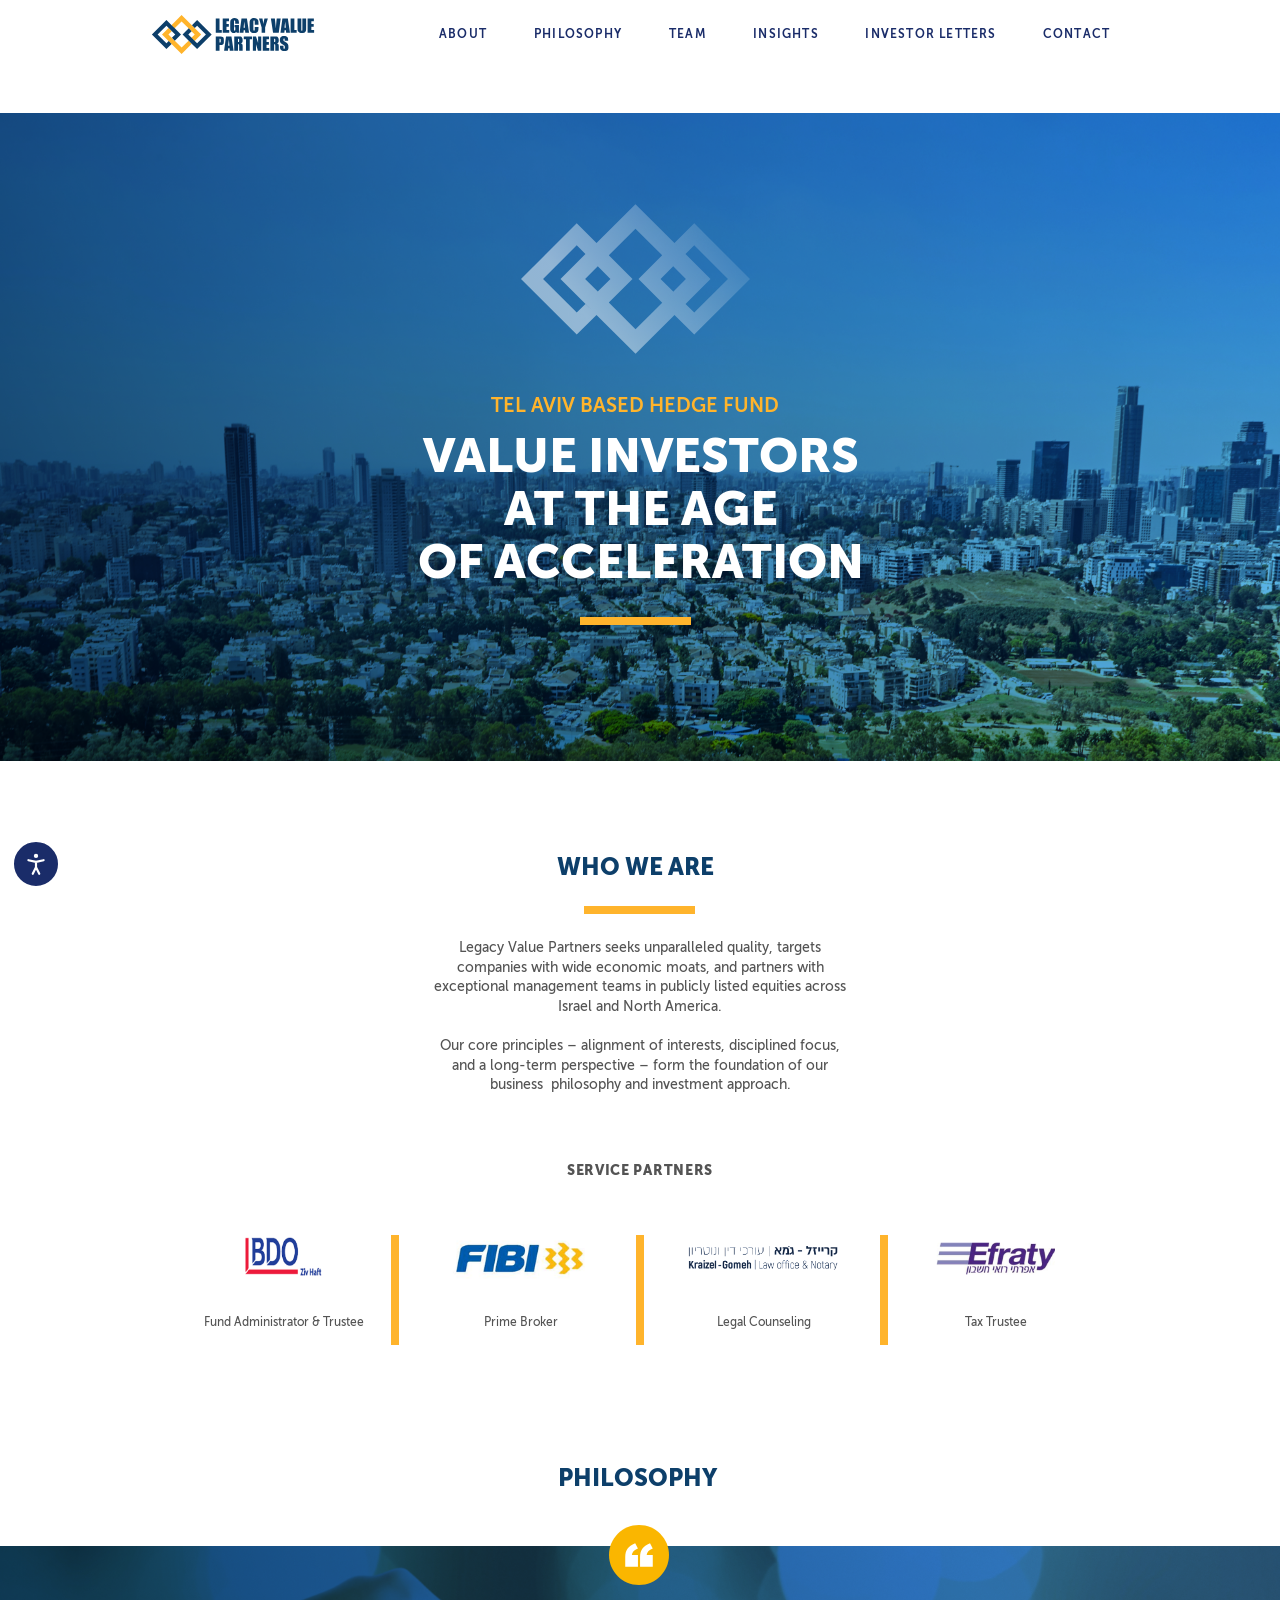
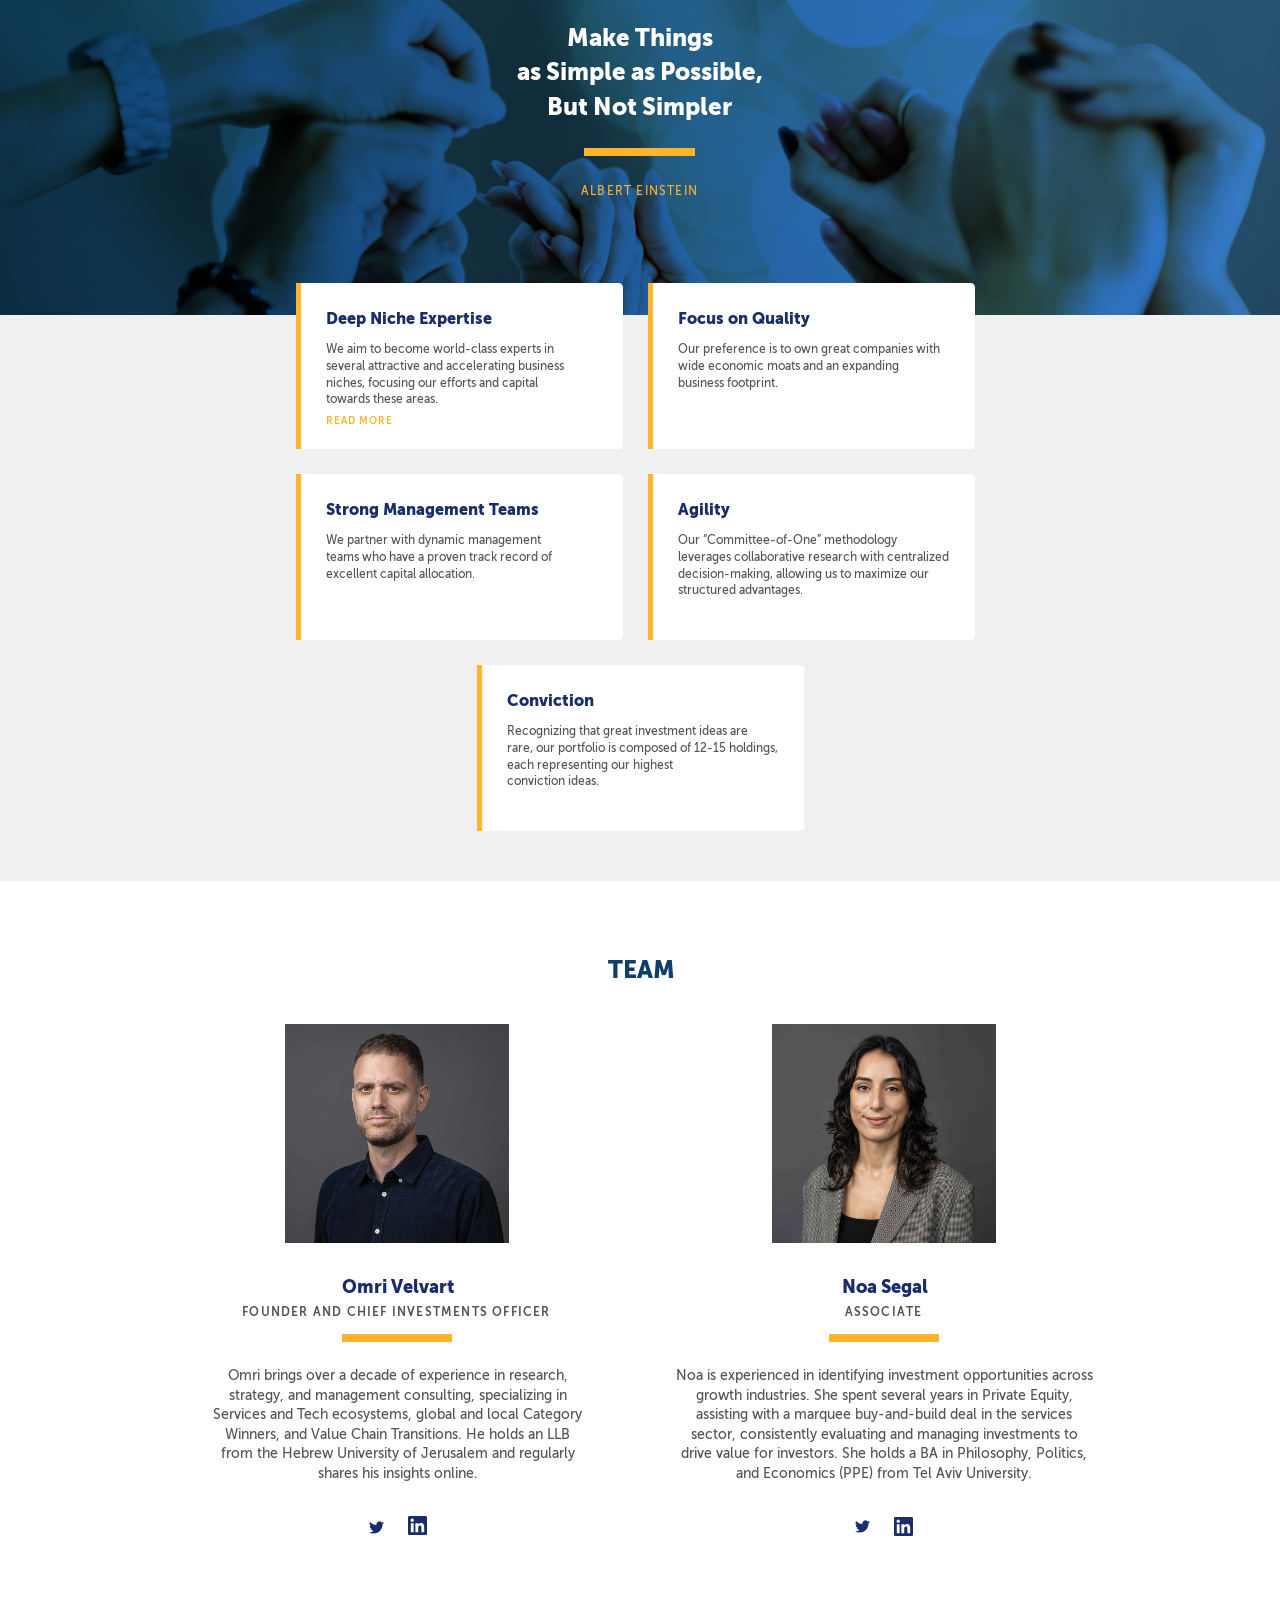
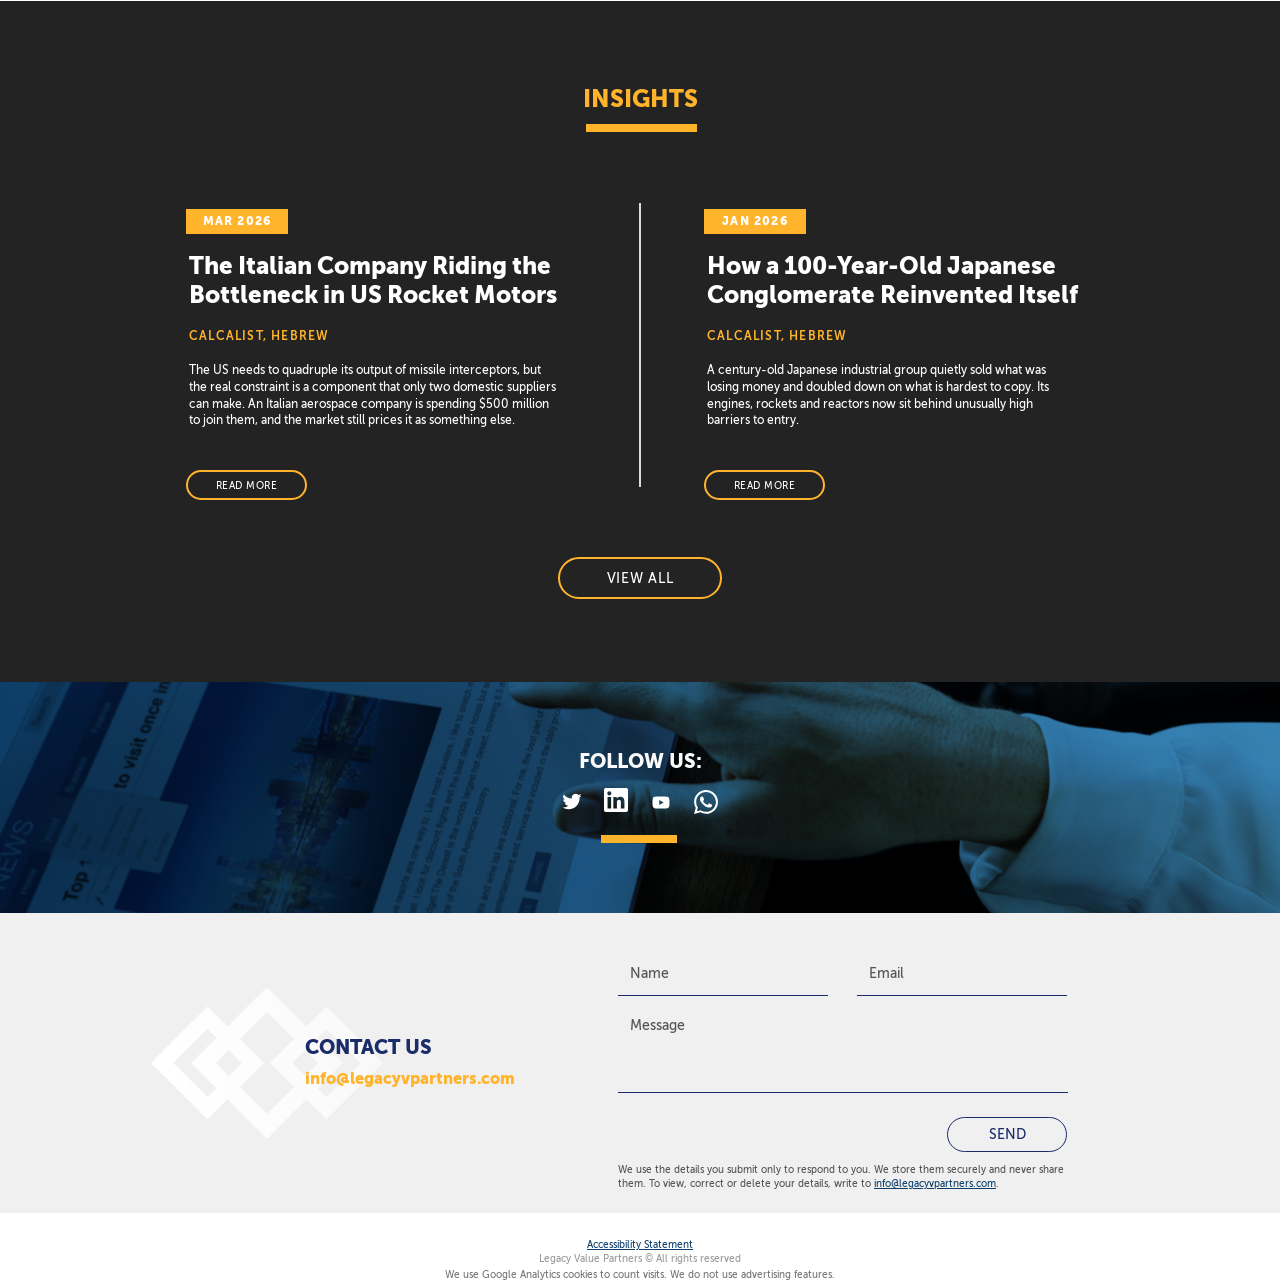
==== commit 1525c25b: "Insights: add 9 Calcalist articles and 2 podcast appearances; home teaser shows two newest LP-COPY-A" ====
--- a/index.html
+++ b/index.html
@@ -93,15 +93,15 @@
 <li><div class="e " style="--x:135;--y:143;--w:224;--eh:219;--mx:80;--my:86;--mw:160;--meh:156"><img src="/img/26309e_9d14364a679448b2bc596f3b5eb9279d.png" alt="Omri Velvart" style="width:100%;height:100%;object-fit:cover" loading="lazy"></div><h3 class="e f9 pname s17" style="--x:137;--y:393;--w:222;--mx:20;--my:252;--mw:280">Omri Velvart</h3><p class="e f7 prole" style="--x:70;--y:423;--w:353;--mx:60;--my:285;--mw:200">FOUNDER AND CHIEF <br class="bm">INVESTMENTS OFFICER</p><div class="e bar" style="--x:192;--y:453;--w:110;--eh:8;--mx:105;--my:345;--mw:110;--meh:8" aria-hidden="true"></div><p class="e f5 pbio" style="--x:61;--y:485;--w:373;--mx:20;--my:363;--mw:280">Omri brings over a decade of experience in <br class="bm">research, <br class="bd">strategy, and management <br class="bm">consulting, specializing in <br class="bd">Services and <br class="bm">Tech ecosystems, global and local <br class="bm">Category <br class="bd">Winners, and Value Chain <br class="bm">Transitions. He holds an LLB <br class="bd">from the <br class="bm">Hebrew University of Jerusalem and <br class="bm">regularly <br class="bd">shares his insights online.</p><a class="e ico" style="--x:217;--y:639;--w:19;--eh:15;--mx:127;--my:541;--mw:20;--meh:16" href="https://x.com/Omri_Legacy" target="_blank" rel="noopener" aria-label="Omri Velvart on Twitter"><svg viewBox="0 0 24 24" aria-hidden="true" focusable="false"><path d="M21.543 7.104c.015.211.015.423.015.636 0 6.507-4.954 14.01-14.01 14.01v-.003A13.94 13.94 0 0 1 0 19.539a9.88 9.88 0 0 0 7.287-2.041 4.93 4.93 0 0 1-4.6-3.42 4.916 4.916 0 0 0 2.223-.084A4.926 4.926 0 0 1 .96 9.167v-.062a4.887 4.887 0 0 0 2.235.616A4.928 4.928 0 0 1 1.67 3.148 13.98 13.98 0 0 0 11.82 8.292a4.929 4.929 0 0 1 8.39-4.49 9.868 9.868 0 0 0 3.128-1.196 4.941 4.941 0 0 1-2.165 2.724A9.828 9.828 0 0 0 24 4.555a10.019 10.019 0 0 1-2.457 2.549z"/></svg></a><a class="e ico" style="--x:258;--y:635;--w:19;--eh:19;--mx:172;--my:537;--mw:20;--meh:20" href="https://www.linkedin.com/in/omrivelvart/" target="_blank" rel="noopener" aria-label="Omri Velvart on LinkedIn"><svg viewBox="0 0 24 24" aria-hidden="true" focusable="false"><path d="M20.447 20.452h-3.554v-5.569c0-1.328-.027-3.037-1.852-3.037-1.853 0-2.136 1.445-2.136 2.939v5.667H9.351V9h3.414v1.561h.046c.477-.9 1.637-1.85 3.37-1.85 3.601 0 4.267 2.37 4.267 5.455v6.286zM5.337 7.433c-1.144 0-2.063-.926-2.063-2.065 0-1.138.92-2.063 2.063-2.063 1.14 0 2.064.925 2.064 2.063 0 1.139-.925 2.065-2.064 2.065zm1.782 13.019H3.555V9h3.564v11.452zM22.225 0H1.771C.792 0 0 .774 0 1.729v20.542C0 23.227.792 24 1.771 24h20.451C23.2 24 24 23.227 24 22.271V1.729C24 .774 23.2 0 22.222 0h.003z"/></svg></a></li>
 <li><div class="e " style="--x:622;--y:143;--w:224;--eh:219;--mx:80;--my:595;--mw:160;--meh:156"><img src="/img/26309e_5343bd5e7b0b41988fa1904ddd17c1fd.png" alt="Noa Segal" style="width:100%;height:100%;object-fit:cover" loading="lazy"></div><h3 class="e f9 pname" style="--x:624;--y:393;--w:222;--mx:20;--my:761;--mw:280">Noa Segal</h3><p class="e f7 prole" style="--x:557;--y:423;--w:353;--mx:20;--my:797;--mw:280">ASSOCIATE</p><div class="e bar" style="--x:679;--y:453;--w:110;--eh:8;--mx:105;--my:836;--mw:110;--meh:8" aria-hidden="true"></div><p class="e f5 pbio" style="--x:521;--y:485;--w:426;--mx:20;--my:854;--mw:280">Noa is experienced in identifying <br class="bm">investment opportunities across <br class="bd">growth <br class="bm">industries. She spent several years in <br class="bm">Private Equity, <br class="bd">assisting with a marquee <br class="bm">buy-and-build deal in the services <br class="bd">sector, <br class="bm">consistently evaluating and managing <br class="bm">investments to <br class="bd">drive value for investors. <br class="bm">She holds a BA in Philosophy, Politics, <br class="bd">and <br class="bm">Economics (PPE) from Tel Aviv University.</p><a class="e ico" style="--x:703;--y:638;--w:19;--eh:15;--mx:132;--my:1063;--mw:20;--meh:20" href="https://x.com/Noa__Legacy" target="_blank" rel="noopener" aria-label="Noa Segal on X"><svg viewBox="0 0 24 24" aria-hidden="true" focusable="false"><path d="M21.543 7.104c.015.211.015.423.015.636 0 6.507-4.954 14.01-14.01 14.01v-.003A13.94 13.94 0 0 1 0 19.539a9.88 9.88 0 0 0 7.287-2.041 4.93 4.93 0 0 1-4.6-3.42 4.916 4.916 0 0 0 2.223-.084A4.926 4.926 0 0 1 .96 9.167v-.062a4.887 4.887 0 0 0 2.235.616A4.928 4.928 0 0 1 1.67 3.148 13.98 13.98 0 0 0 11.82 8.292a4.929 4.929 0 0 1 8.39-4.49 9.868 9.868 0 0 0 3.128-1.196 4.941 4.941 0 0 1-2.165 2.724A9.828 9.828 0 0 0 24 4.555a10.019 10.019 0 0 1-2.457 2.549z"/></svg></a><a class="e ico" style="--x:744;--y:636;--w:19;--eh:19;--mx:169;--my:1061;--mw:20;--meh:20" href="https://www.linkedin.com/in/noa-segal-55bb57201/" target="_blank" rel="noopener" aria-label="Noa Segal on LinkedIn"><svg viewBox="0 0 24 24" aria-hidden="true" focusable="false"><path d="M20.447 20.452h-3.554v-5.569c0-1.328-.027-3.037-1.852-3.037-1.853 0-2.136 1.445-2.136 2.939v5.667H9.351V9h3.414v1.561h.046c.477-.9 1.637-1.85 3.37-1.85 3.601 0 4.267 2.37 4.267 5.455v6.286zM5.337 7.433c-1.144 0-2.063-.926-2.063-2.065 0-1.138.92-2.063 2.063-2.063 1.14 0 2.064.925 2.064 2.063 0 1.139-.925 2.065-2.064 2.065zm1.782 13.019H3.555V9h3.564v11.452zM22.225 0H1.771C.792 0 0 .774 0 1.729v20.542C0 23.227.792 24 1.771 24h20.451C23.2 24 24 23.227 24 22.271V1.729C24 .774 23.2 0 22.222 0h.003z"/></svg></a></li>
 </ul></div></section>
-<section class="sec dk ins-home" style="--h:745;--mh:1218" aria-labelledby="ins-h"><div class="in">
+<section class="sec dk ins-home" style="--h:681;--mh:971" aria-labelledby="ins-h"><div class="in">
 <h2 class="e f9 h2s ml yel" style="--x:415;--y:82;--w:150;--mx:20;--my:42;--mw:280" id="ins-h">INSIGHTS</h2>
 <div class="e bar" style="--x:436;--y:123;--w:111;--eh:8;--mx:20;--my:77;--mw:111;--meh:8" aria-hidden="true"></div>
-<div class="e vline d-only" style="--x:489;--y:202;--w:2;--eh:348" aria-hidden="true"></div>
+<div class="e vline d-only" style="--x:489;--y:202;--w:2;--eh:284" aria-hidden="true"></div>
 <ul class="ins-list">
-<li><p class="e f9 badge" style="--x:36;--y:208;--w:102;--eh:25;--mx:20;--my:129;--mw:102;--meh:25"><span class="sr-only">Date: </span>MAR 2024</p><h3 class="e f9 it" style="--x:39;--y:251;--w:364;--mx:20;--my:165;--mw:240">Is Nvidia&#x27;s Multi-Trillion Market Cap Sustainable?</h3><p class="e f7 isrc" style="--x:39;--y:328;--w:293;--mx:20;--my:221;--mw:280">THE NATIONAL MONEY WITH AVI <br class="bm">STERN <br class="bd">ON RELEVANT TV, HEBREW</p><p class="e f5 ib" style="--x:39;--y:378;--w:409;--mx:20;--my:270;--mw:280">Omri discusses NVIDIA&#x27;s recent milestone <br class="bm">of reaching a $2 trillion market <br class="bd">valuation. <br class="bm">While acknowledging the company&#x27;s <br class="bm">technological lead and <br class="bd">strategic <br class="bm">partnerships with giants like TSMC and <br class="bm">ARM, Omri also <br class="bd">questions whether NVIDIA <br class="bm">can maintain this valuation amid fierce<br>competition and market dynamics. He <br class="bm">highlights NVIDIA&#x27;s impressive and <br class="bd">atypical <br class="bm">75% gross margin on GPUs and explores <br class="bm">how NVIDIA&#x27;s asset-light model and robust <br class="bm">software might help sustain its market <br class="bm">dominance.</p><a class="e btn-o f5" style="--x:39;--y:533;--w:121;--eh:30;--mx:20;--my:544;--mw:150;--meh:42" href="https://www.youtube.com/watch?v=B1p7zuxL1D0" target="_blank" rel="noopener">WATCH NOW</a></li>
-<li><p class="e f9 badge" style="--x:554;--y:208;--w:102;--eh:25;--mx:20;--my:644;--mw:102;--meh:25"><span class="sr-only">Date: </span>MAY 2024</p><h3 class="e f9 it" style="--x:557;--y:251;--w:423;--mx:20;--my:680;--mw:240">Navigating Business <br class="bm">Dynamics <br class="bd">Towards <br class="bm">Exceptional Returns</h3><p class="e f7 isrc" style="--x:557;--y:328;--w:423;--mx:20;--my:759;--mw:280">GEEKONOMY PODCAST, HEBREW</p><p class="e f5 ib" style="--x:557;--y:362;--w:316;--mx:20;--my:788;--mw:263">Omri joins Reem Sherman to discuss <br class="bm">Apollo, Fairfax, and <br class="bd">competitive <br class="bm">dynamics in the digital economy. He<br>highlights LVP’s focused investment <br class="bm">approach and <br class="bd">Apollo&#x27;s resilience during <br class="bm">the 2022 market turmoil. Omri <br class="bd">explains <br class="bm">how focusing on liquidity and financial<br>structures helped navigate rising <br class="bm">interest rates. They also <br class="bd">explore capital <br class="bm">allocation and product strategies of<br>Apple and Facebook. 129 minutes.</p><a class="e btn-o f5" style="--x:557;--y:533;--w:121;--eh:30;--mx:20;--my:1023;--mw:150;--meh:42" href="https://open.spotify.com/episode/6fdxT1ly5Nx9EiRhN1iXqs" target="_blank" rel="noopener">LISTEN HERE</a></li>
+<li><p class="e f9 badge" style="--x:36;--y:208;--w:102;--eh:25;--mx:20;--my:129;--mw:102;--meh:25"><span class="sr-only">Date: </span>MAR 2026</p><h3 class="e f9 it" style="--x:39;--y:251;--w:423;--mx:20;--my:165;--mw:280">The Italian Company Riding the Bottleneck in US Rocket Motors</h3><p class="e f7 isrc" style="--x:39;--y:327;--w:423;--mx:20;--my:243.4;--mw:280">CALCALIST, HEBREW</p><p class="e f5 ib" style="--x:39;--y:361;--w:371;--mx:20;--my:273;--mw:280">The US needs to quadruple its output of missile interceptors, but the real constraint is a component that only two domestic suppliers can make. An Italian aerospace company is spending $500 million to join them, and the market still prices it as something else.</p><a class="e btn-o f5" style="--x:36;--y:469;--w:121;--eh:30;--mx:20;--my:422.2;--mw:150;--meh:42" href="https://www.calcalist.co.il/market/article/rkd5v00e5wx" target="_blank" rel="noopener">READ MORE</a></li>
+<li><p class="e f9 badge" style="--x:554;--y:208;--w:102;--eh:25;--mx:20;--my:522.2;--mw:102;--meh:25"><span class="sr-only">Date: </span>JAN 2026</p><h3 class="e f9 it" style="--x:557;--y:251;--w:423;--mx:20;--my:558.2;--mw:280">How a 100-Year-Old Japanese Conglomerate Reinvented Itself</h3><p class="e f7 isrc" style="--x:557;--y:327;--w:423;--mx:20;--my:636.6;--mw:280">CALCALIST, HEBREW</p><p class="e f5 ib" style="--x:557;--y:361;--w:371;--mx:20;--my:666.2;--mw:280">A century-old Japanese industrial group quietly sold what was losing money and doubled down on what is hardest to copy. Its engines, rockets and reactors now sit behind unusually high barriers to entry.</p><a class="e btn-o f5" style="--x:554;--y:469;--w:121;--eh:30;--mx:20;--my:776.2;--mw:150;--meh:42" href="https://www.calcalist.co.il/market/article/bytphnsn11e" target="_blank" rel="noopener">READ MORE</a></li>
 </ul>
-<a class="e btn-o lg f5" style="--x:408;--y:620;--w:164;--eh:42;--mx:20;--my:1116;--mw:280;--meh:45" href="/insights/">VIEW ALL</a>
+<a class="e btn-o lg f5" style="--x:408;--y:556;--w:164;--eh:42;--mx:20;--my:869.2;--mw:280;--meh:45" href="/insights/">VIEW ALL</a>
 </div></section>
 </main>
 <footer>
--- a/css/site.css
+++ b/css/site.css
@@ -264,7 +264,7 @@
   .btn-send{font-size:calc(17.2143*var(--u));line-height:calc(24.1*var(--u))}
   .fnote{font-size:calc(12*var(--u));line-height:calc(16.8*var(--u))}
   .fstatus{font-size:calc(13*var(--u));line-height:calc(18.2*var(--u))}
-  .bottom{padding:calc(21*var(--u)) calc(16*var(--u)) calc(19*var(--u))}
+  .bottom{padding:calc(21*var(--u)) calc(16*var(--u)) calc(19*var(--u) + 56px)}
   .bottom a,.bottom .copy,.bottom .note{font-size:calc(12*var(--u));line-height:calc(16.8*var(--u))}
   .g-h1{font-size:calc(22*var(--u));line-height:calc(30.8*var(--u))}
   .g-sub{font-size:calc(16*var(--u));line-height:calc(22.4*var(--u))}
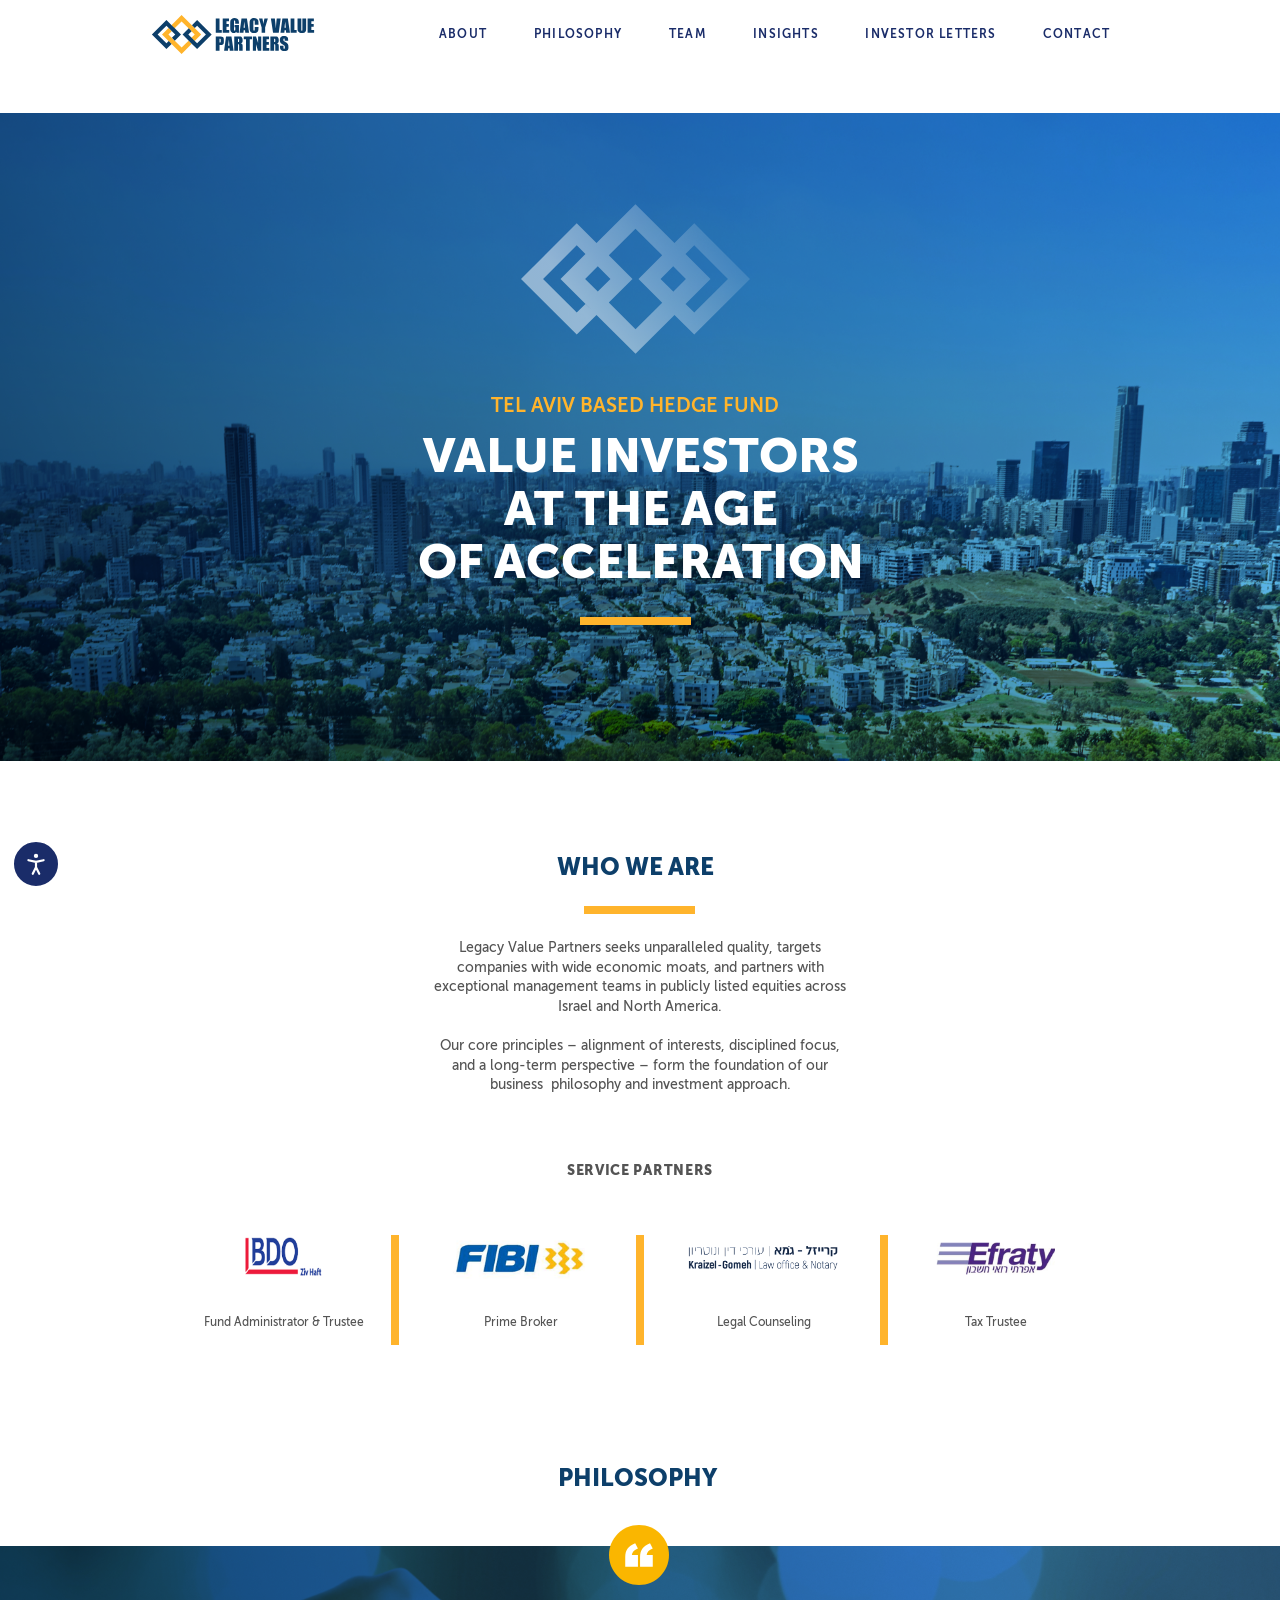
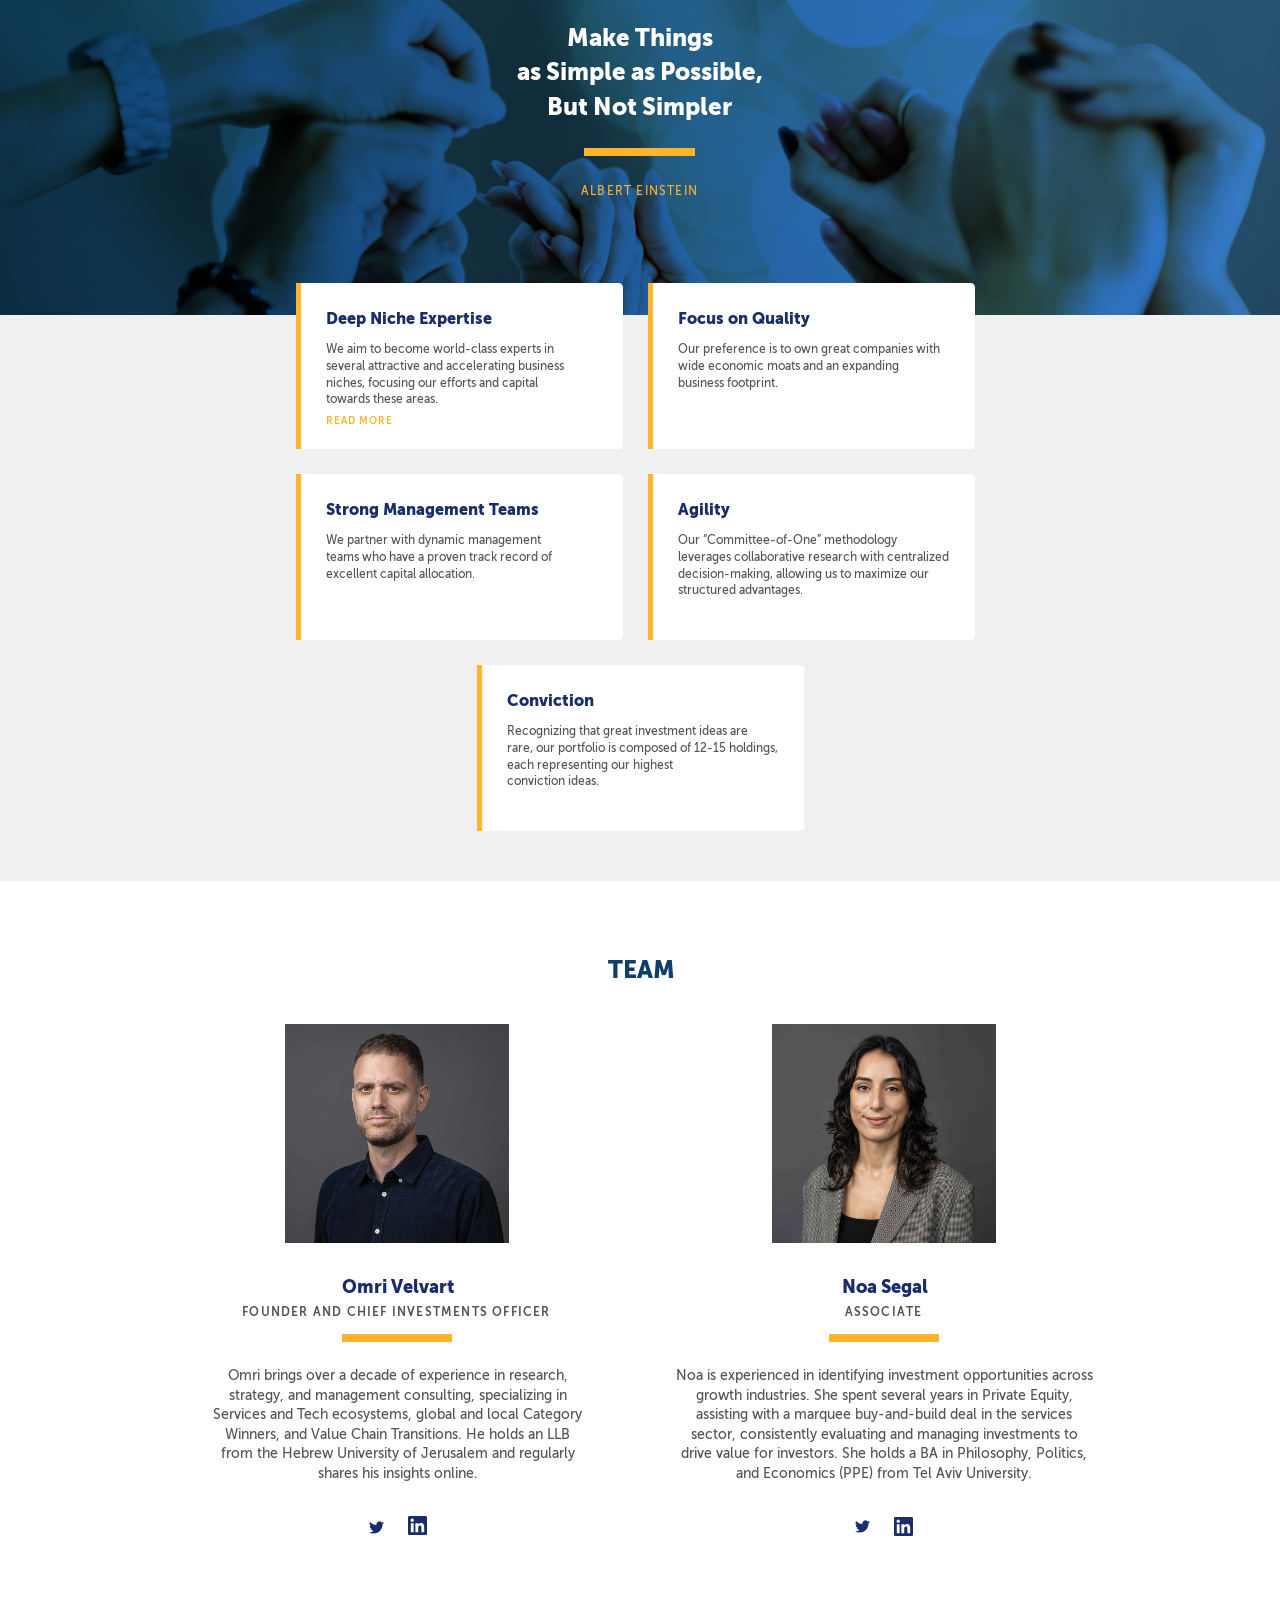
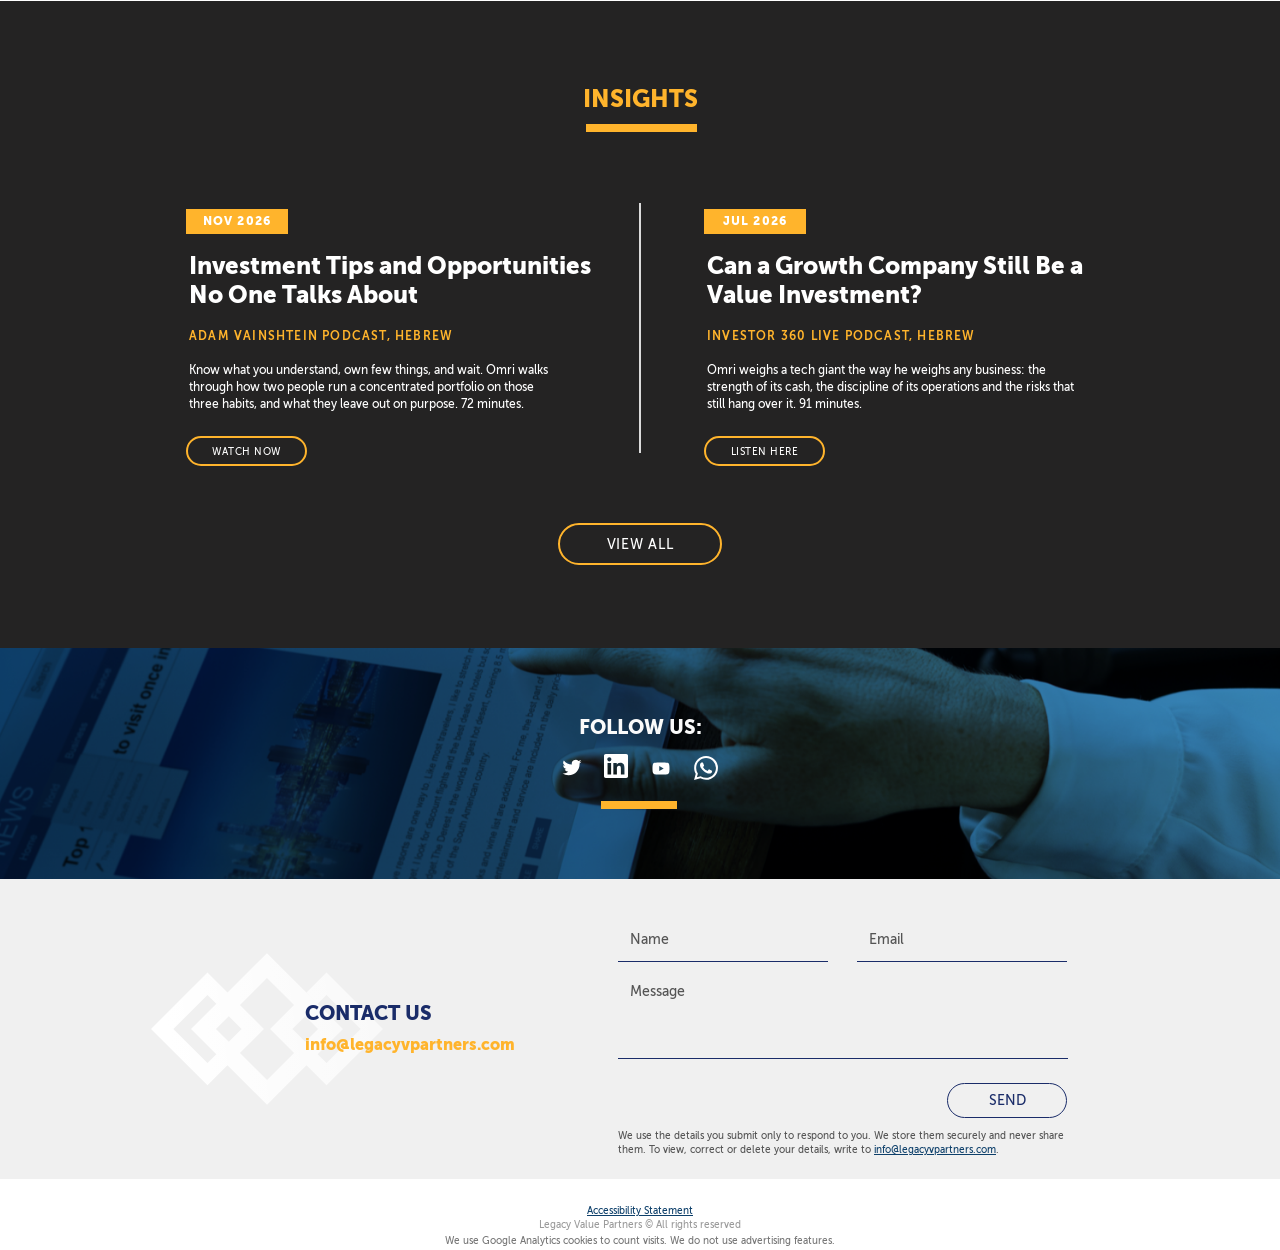
==== commit 8b47897d: "Insights: add Nov 2026 and Jul 2026 podcasts, rewrite Avio, Spotify and YouTube links on podcast ent" ====
--- a/index.html
+++ b/index.html
@@ -93,15 +93,15 @@
 <li><div class="e " style="--x:135;--y:143;--w:224;--eh:219;--mx:80;--my:86;--mw:160;--meh:156"><img src="/img/26309e_9d14364a679448b2bc596f3b5eb9279d.png" alt="Omri Velvart" style="width:100%;height:100%;object-fit:cover" loading="lazy"></div><h3 class="e f9 pname s17" style="--x:137;--y:393;--w:222;--mx:20;--my:252;--mw:280">Omri Velvart</h3><p class="e f7 prole" style="--x:70;--y:423;--w:353;--mx:60;--my:285;--mw:200">FOUNDER AND CHIEF <br class="bm">INVESTMENTS OFFICER</p><div class="e bar" style="--x:192;--y:453;--w:110;--eh:8;--mx:105;--my:345;--mw:110;--meh:8" aria-hidden="true"></div><p class="e f5 pbio" style="--x:61;--y:485;--w:373;--mx:20;--my:363;--mw:280">Omri brings over a decade of experience in <br class="bm">research, <br class="bd">strategy, and management <br class="bm">consulting, specializing in <br class="bd">Services and <br class="bm">Tech ecosystems, global and local <br class="bm">Category <br class="bd">Winners, and Value Chain <br class="bm">Transitions. He holds an LLB <br class="bd">from the <br class="bm">Hebrew University of Jerusalem and <br class="bm">regularly <br class="bd">shares his insights online.</p><a class="e ico" style="--x:217;--y:639;--w:19;--eh:15;--mx:127;--my:541;--mw:20;--meh:16" href="https://x.com/Omri_Legacy" target="_blank" rel="noopener" aria-label="Omri Velvart on Twitter"><svg viewBox="0 0 24 24" aria-hidden="true" focusable="false"><path d="M21.543 7.104c.015.211.015.423.015.636 0 6.507-4.954 14.01-14.01 14.01v-.003A13.94 13.94 0 0 1 0 19.539a9.88 9.88 0 0 0 7.287-2.041 4.93 4.93 0 0 1-4.6-3.42 4.916 4.916 0 0 0 2.223-.084A4.926 4.926 0 0 1 .96 9.167v-.062a4.887 4.887 0 0 0 2.235.616A4.928 4.928 0 0 1 1.67 3.148 13.98 13.98 0 0 0 11.82 8.292a4.929 4.929 0 0 1 8.39-4.49 9.868 9.868 0 0 0 3.128-1.196 4.941 4.941 0 0 1-2.165 2.724A9.828 9.828 0 0 0 24 4.555a10.019 10.019 0 0 1-2.457 2.549z"/></svg></a><a class="e ico" style="--x:258;--y:635;--w:19;--eh:19;--mx:172;--my:537;--mw:20;--meh:20" href="https://www.linkedin.com/in/omrivelvart/" target="_blank" rel="noopener" aria-label="Omri Velvart on LinkedIn"><svg viewBox="0 0 24 24" aria-hidden="true" focusable="false"><path d="M20.447 20.452h-3.554v-5.569c0-1.328-.027-3.037-1.852-3.037-1.853 0-2.136 1.445-2.136 2.939v5.667H9.351V9h3.414v1.561h.046c.477-.9 1.637-1.85 3.37-1.85 3.601 0 4.267 2.37 4.267 5.455v6.286zM5.337 7.433c-1.144 0-2.063-.926-2.063-2.065 0-1.138.92-2.063 2.063-2.063 1.14 0 2.064.925 2.064 2.063 0 1.139-.925 2.065-2.064 2.065zm1.782 13.019H3.555V9h3.564v11.452zM22.225 0H1.771C.792 0 0 .774 0 1.729v20.542C0 23.227.792 24 1.771 24h20.451C23.2 24 24 23.227 24 22.271V1.729C24 .774 23.2 0 22.222 0h.003z"/></svg></a></li>
 <li><div class="e " style="--x:622;--y:143;--w:224;--eh:219;--mx:80;--my:595;--mw:160;--meh:156"><img src="/img/26309e_5343bd5e7b0b41988fa1904ddd17c1fd.png" alt="Noa Segal" style="width:100%;height:100%;object-fit:cover" loading="lazy"></div><h3 class="e f9 pname" style="--x:624;--y:393;--w:222;--mx:20;--my:761;--mw:280">Noa Segal</h3><p class="e f7 prole" style="--x:557;--y:423;--w:353;--mx:20;--my:797;--mw:280">ASSOCIATE</p><div class="e bar" style="--x:679;--y:453;--w:110;--eh:8;--mx:105;--my:836;--mw:110;--meh:8" aria-hidden="true"></div><p class="e f5 pbio" style="--x:521;--y:485;--w:426;--mx:20;--my:854;--mw:280">Noa is experienced in identifying <br class="bm">investment opportunities across <br class="bd">growth <br class="bm">industries. She spent several years in <br class="bm">Private Equity, <br class="bd">assisting with a marquee <br class="bm">buy-and-build deal in the services <br class="bd">sector, <br class="bm">consistently evaluating and managing <br class="bm">investments to <br class="bd">drive value for investors. <br class="bm">She holds a BA in Philosophy, Politics, <br class="bd">and <br class="bm">Economics (PPE) from Tel Aviv University.</p><a class="e ico" style="--x:703;--y:638;--w:19;--eh:15;--mx:132;--my:1063;--mw:20;--meh:20" href="https://x.com/Noa__Legacy" target="_blank" rel="noopener" aria-label="Noa Segal on X"><svg viewBox="0 0 24 24" aria-hidden="true" focusable="false"><path d="M21.543 7.104c.015.211.015.423.015.636 0 6.507-4.954 14.01-14.01 14.01v-.003A13.94 13.94 0 0 1 0 19.539a9.88 9.88 0 0 0 7.287-2.041 4.93 4.93 0 0 1-4.6-3.42 4.916 4.916 0 0 0 2.223-.084A4.926 4.926 0 0 1 .96 9.167v-.062a4.887 4.887 0 0 0 2.235.616A4.928 4.928 0 0 1 1.67 3.148 13.98 13.98 0 0 0 11.82 8.292a4.929 4.929 0 0 1 8.39-4.49 9.868 9.868 0 0 0 3.128-1.196 4.941 4.941 0 0 1-2.165 2.724A9.828 9.828 0 0 0 24 4.555a10.019 10.019 0 0 1-2.457 2.549z"/></svg></a><a class="e ico" style="--x:744;--y:636;--w:19;--eh:19;--mx:169;--my:1061;--mw:20;--meh:20" href="https://www.linkedin.com/in/noa-segal-55bb57201/" target="_blank" rel="noopener" aria-label="Noa Segal on LinkedIn"><svg viewBox="0 0 24 24" aria-hidden="true" focusable="false"><path d="M20.447 20.452h-3.554v-5.569c0-1.328-.027-3.037-1.852-3.037-1.853 0-2.136 1.445-2.136 2.939v5.667H9.351V9h3.414v1.561h.046c.477-.9 1.637-1.85 3.37-1.85 3.601 0 4.267 2.37 4.267 5.455v6.286zM5.337 7.433c-1.144 0-2.063-.926-2.063-2.065 0-1.138.92-2.063 2.063-2.063 1.14 0 2.064.925 2.064 2.063 0 1.139-.925 2.065-2.064 2.065zm1.782 13.019H3.555V9h3.564v11.452zM22.225 0H1.771C.792 0 0 .774 0 1.729v20.542C0 23.227.792 24 1.771 24h20.451C23.2 24 24 23.227 24 22.271V1.729C24 .774 23.2 0 22.222 0h.003z"/></svg></a></li>
 </ul></div></section>
-<section class="sec dk ins-home" style="--h:681;--mh:971" aria-labelledby="ins-h"><div class="in">
+<section class="sec dk ins-home" style="--h:647;--mh:928" aria-labelledby="ins-h"><div class="in">
 <h2 class="e f9 h2s ml yel" style="--x:415;--y:82;--w:150;--mx:20;--my:42;--mw:280" id="ins-h">INSIGHTS</h2>
 <div class="e bar" style="--x:436;--y:123;--w:111;--eh:8;--mx:20;--my:77;--mw:111;--meh:8" aria-hidden="true"></div>
-<div class="e vline d-only" style="--x:489;--y:202;--w:2;--eh:284" aria-hidden="true"></div>
+<div class="e vline d-only" style="--x:489;--y:202;--w:2;--eh:250.4" aria-hidden="true"></div>
 <ul class="ins-list">
-<li><p class="e f9 badge" style="--x:36;--y:208;--w:102;--eh:25;--mx:20;--my:129;--mw:102;--meh:25"><span class="sr-only">Date: </span>MAR 2026</p><h3 class="e f9 it" style="--x:39;--y:251;--w:423;--mx:20;--my:165;--mw:280">The Italian Company Riding the Bottleneck in US Rocket Motors</h3><p class="e f7 isrc" style="--x:39;--y:327;--w:423;--mx:20;--my:243.4;--mw:280">CALCALIST, HEBREW</p><p class="e f5 ib" style="--x:39;--y:361;--w:371;--mx:20;--my:273;--mw:280">The US needs to quadruple its output of missile interceptors, but the real constraint is a component that only two domestic suppliers can make. An Italian aerospace company is spending $500 million to join them, and the market still prices it as something else.</p><a class="e btn-o f5" style="--x:36;--y:469;--w:121;--eh:30;--mx:20;--my:422.2;--mw:150;--meh:42" href="https://www.calcalist.co.il/market/article/rkd5v00e5wx" target="_blank" rel="noopener">READ MORE</a></li>
-<li><p class="e f9 badge" style="--x:554;--y:208;--w:102;--eh:25;--mx:20;--my:522.2;--mw:102;--meh:25"><span class="sr-only">Date: </span>JAN 2026</p><h3 class="e f9 it" style="--x:557;--y:251;--w:423;--mx:20;--my:558.2;--mw:280">How a 100-Year-Old Japanese Conglomerate Reinvented Itself</h3><p class="e f7 isrc" style="--x:557;--y:327;--w:423;--mx:20;--my:636.6;--mw:280">CALCALIST, HEBREW</p><p class="e f5 ib" style="--x:557;--y:361;--w:371;--mx:20;--my:666.2;--mw:280">A century-old Japanese industrial group quietly sold what was losing money and doubled down on what is hardest to copy. Its engines, rockets and reactors now sit behind unusually high barriers to entry.</p><a class="e btn-o f5" style="--x:554;--y:469;--w:121;--eh:30;--mx:20;--my:776.2;--mw:150;--meh:42" href="https://www.calcalist.co.il/market/article/bytphnsn11e" target="_blank" rel="noopener">READ MORE</a></li>
+<li><p class="e f9 badge" style="--x:36;--y:208;--w:102;--eh:25;--mx:20;--my:129;--mw:102;--meh:25"><span class="sr-only">Date: </span>NOV 2026</p><h3 class="e f9 it" style="--x:39;--y:251;--w:423;--mx:20;--my:165;--mw:280">Investment Tips and Opportunities No One Talks About</h3><p class="e f7 isrc" style="--x:39;--y:327;--w:423;--mx:20;--my:243.4;--mw:280">ADAM VAINSHTEIN PODCAST, HEBREW</p><p class="e f5 ib" style="--x:39;--y:361;--w:371;--mx:20;--my:292.6;--mw:280">Know what you understand, own few things, and wait. Omri walks through how two people run a concentrated portfolio on those three habits, and what they leave out on purpose. 72 minutes.</p><a class="e btn-o f5" style="--x:36;--y:435.4;--w:121;--eh:30;--mx:20;--my:402.6;--mw:150;--meh:42" href="https://www.youtube.com/watch?v=0o2rBUhbafE" target="_blank" rel="noopener">WATCH NOW</a></li>
+<li><p class="e f9 badge" style="--x:554;--y:208;--w:102;--eh:25;--mx:20;--my:502.6;--mw:102;--meh:25"><span class="sr-only">Date: </span>JUL 2026</p><h3 class="e f9 it" style="--x:557;--y:251;--w:423;--mx:20;--my:538.6;--mw:280">Can a Growth Company Still Be a Value Investment?</h3><p class="e f7 isrc" style="--x:557;--y:327;--w:423;--mx:20;--my:593.8;--mw:280">INVESTOR 360 LIVE PODCAST, HEBREW</p><p class="e f5 ib" style="--x:557;--y:361;--w:371;--mx:20;--my:643;--mw:280">Omri weighs a tech giant the way he weighs any business: the strength of its cash, the discipline of its operations and the risks that still hang over it. 91 minutes.</p><a class="e btn-o f5" style="--x:554;--y:435.4;--w:121;--eh:30;--mx:20;--my:733.4;--mw:150;--meh:42" href="https://open.spotify.com/episode/6sVqm2fE0M1j3h7ZPMGhvV" target="_blank" rel="noopener">LISTEN HERE</a></li>
 </ul>
-<a class="e btn-o lg f5" style="--x:408;--y:556;--w:164;--eh:42;--mx:20;--my:869.2;--mw:280;--meh:45" href="/insights/">VIEW ALL</a>
+<a class="e btn-o lg f5" style="--x:408;--y:522.4;--w:164;--eh:42;--mx:20;--my:826.4;--mw:280;--meh:45" href="/insights/">VIEW ALL</a>
 </div></section>
 </main>
 <footer>
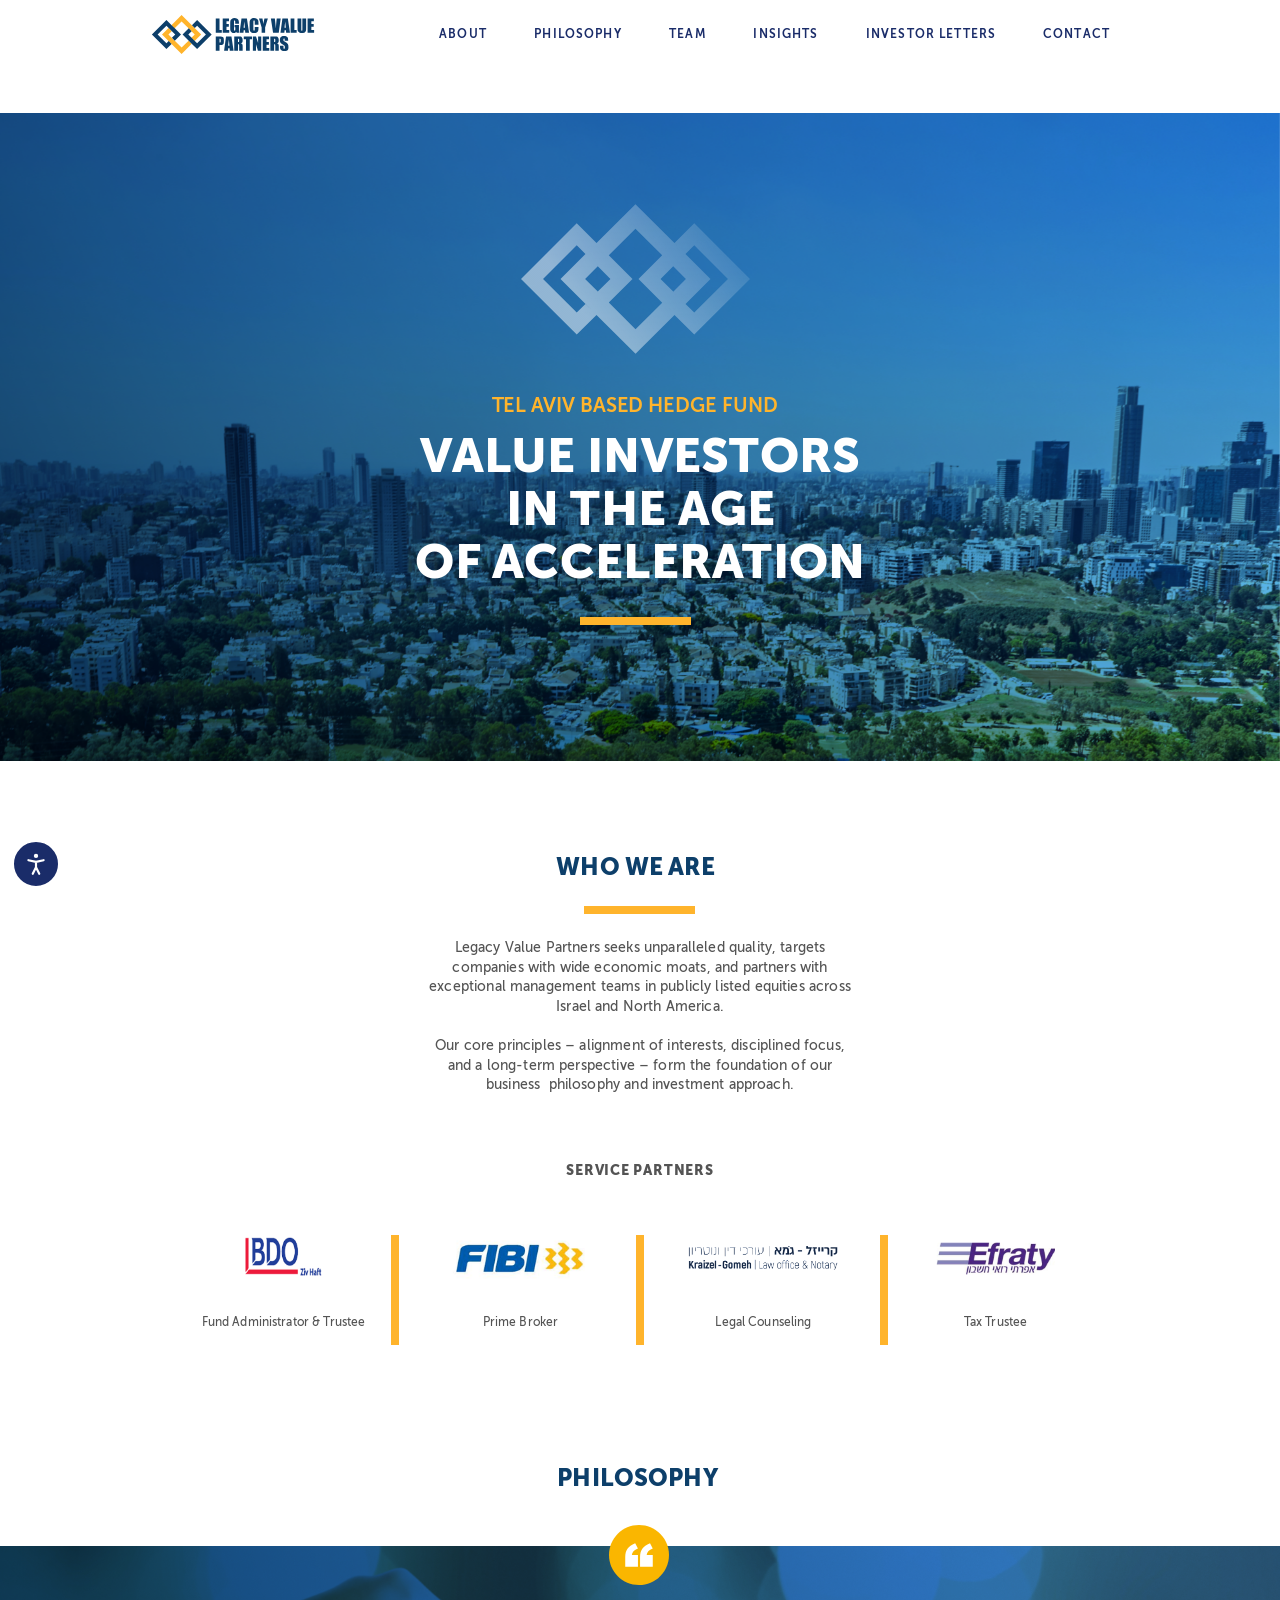
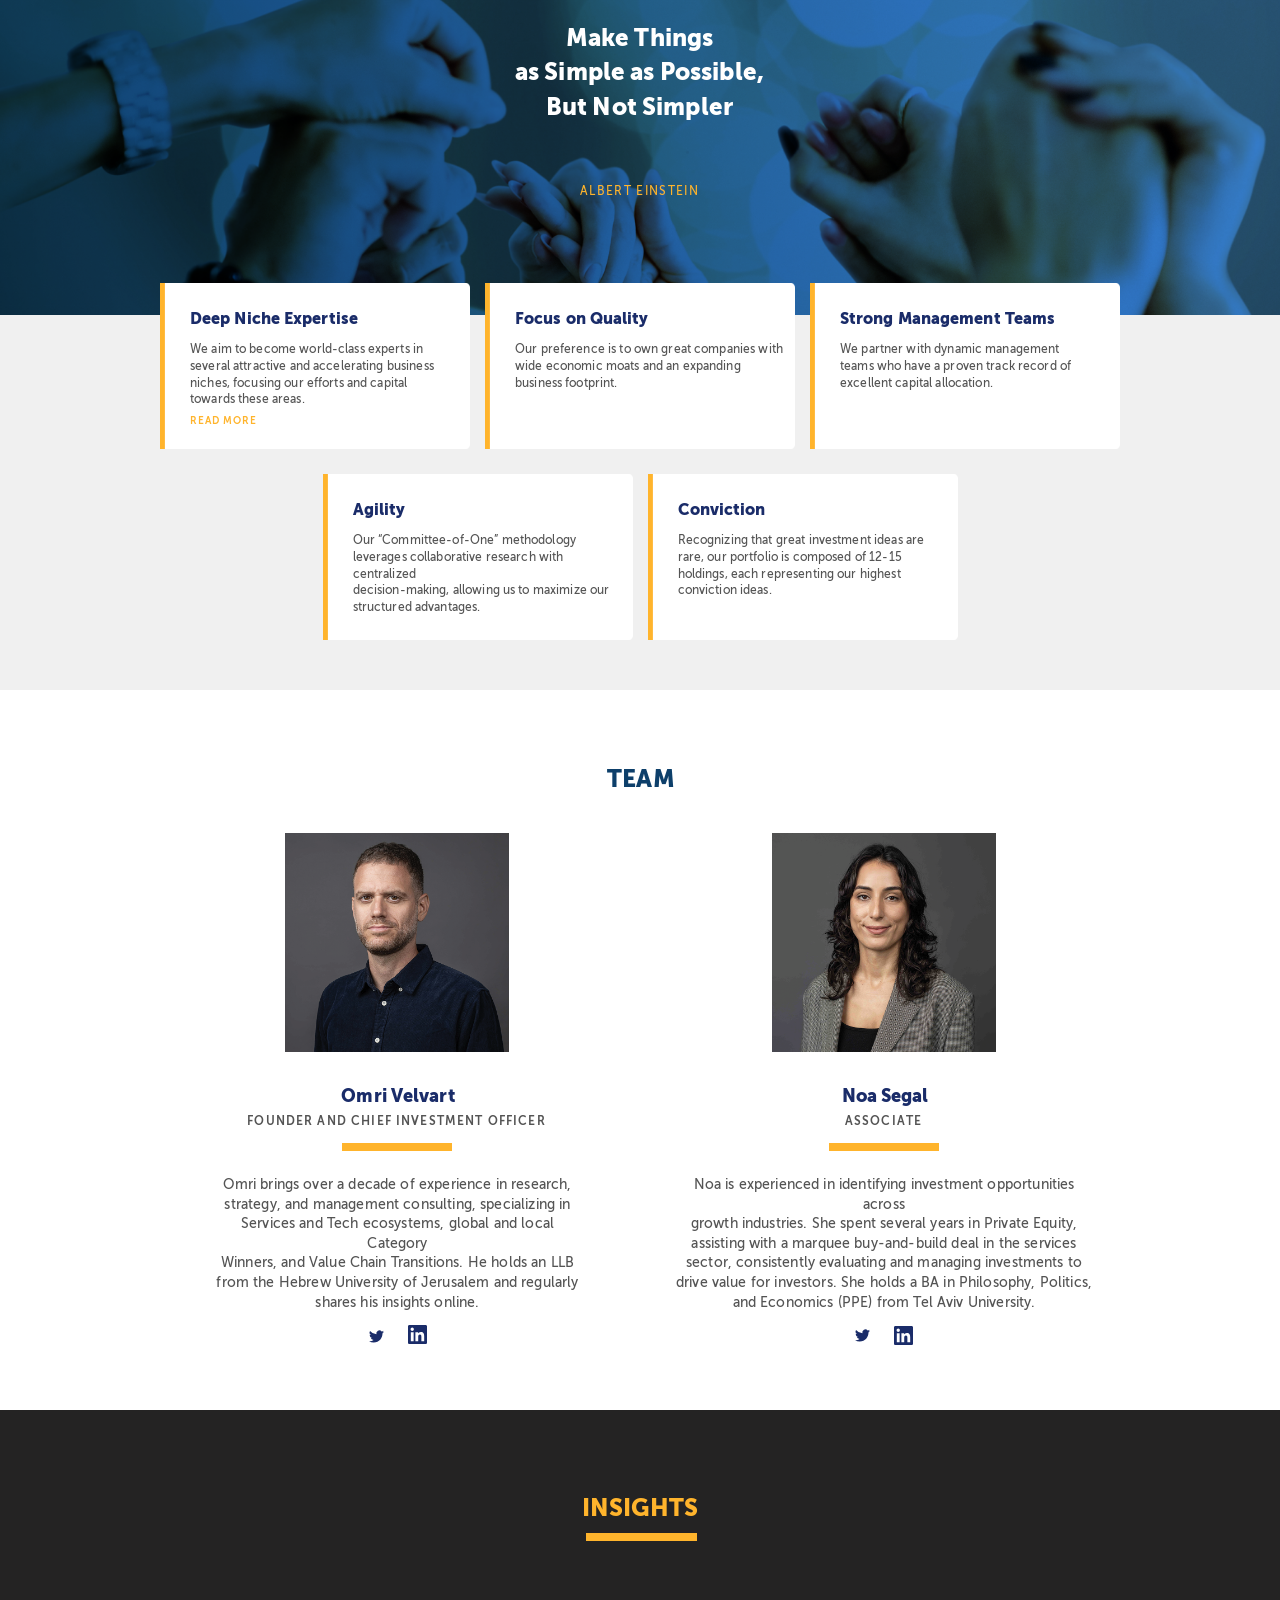
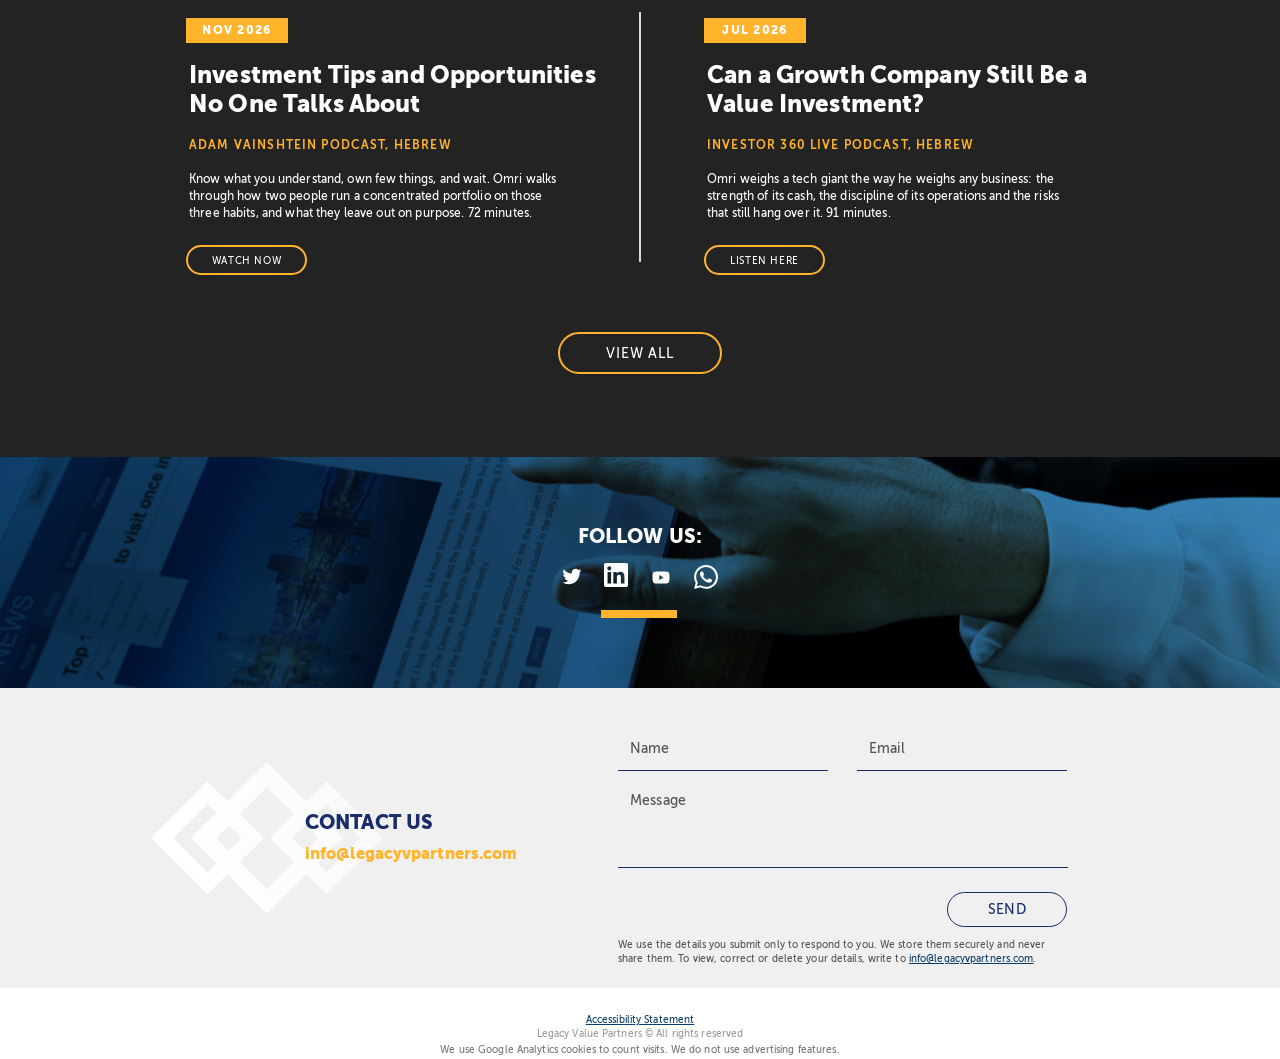
==== commit 6a5f599d: "Home: "in the age", CIO title, unticked investor gate, 3+2 philosophy cards, gentle motion - Hero re" ====
--- a/index.html
+++ b/index.html
@@ -40,7 +40,7 @@
 <div class="in">
 <div class="e " style="--x:371;--y:93;--w:229;--eh:150;--mx:68;--my:53;--mw:183;--meh:120"><img src="/img/diamond-hero.svg" alt="" width="229" height="150" style="width:100%;height:100%"></div>
 <p class="e f7 tag" style="--x:294;--y:281;--w:381;--mx:20;--my:194;--mw:281">TEL AVIV BASED HEDGE FUND</p>
-<h1 class="e f9 hero-h1" style="--x:200;--y:319.4;--w:581;--mx:20;--my:232.7;--mw:280">VALUE INVESTORS<br>AT THE AGE<br class="bd"> OF<br class="bm"> ACCELERATION</h1>
+<h1 class="e f9 hero-h1" style="--x:200;--y:319.4;--w:581;--mx:20;--my:232.7;--mw:280">VALUE INVESTORS<br>IN THE AGE<br class="bd"> OF<br class="bm"> ACCELERATION</h1>
 <div class="e bar" style="--x:430;--y:506;--w:111;--eh:8;--mx:105;--my:438;--mw:111;--meh:8" aria-hidden="true"></div>
 </div></section>
 <section class="sec about" style="--h:785;--mh:1292" aria-labelledby="about-h">
@@ -69,7 +69,7 @@
 <span class="e anchor" style="--x:0;--y:522;--w:1;--eh:1;--mx:0;--my:1110.8;--mw:1;--meh:1" id="philosophy"></span>
 <h2 class="e f9 h2s" style="--x:402;--y:701;--w:171;--mx:20;--my:1207;--mw:282" id="philo-h">PHILOSOPHY</h2>
 </div></section>
-<section class="sec philo" style="--h:935;--mh:1297;background:var(--light)" aria-labelledby="philo-h">
+<section class="sec philo" style="--h:744;--mh:1297;background:var(--light)" aria-labelledby="philo-h">
 <div class="philo-bg"><img class="bg" src="/img/26309e_a08a5d87105a4c47850a43f7136e48e2.png" alt="" loading="lazy"></div>
 <div class="in">
 <div class="e " style="--x:459;--y:-21;--w:60;--eh:60;--mx:131;--my:-20;--mw:60;--meh:60"><img src="/img/quote.svg" alt="" width="60" height="60" style="width:100%;height:100%"></div>
@@ -79,18 +79,18 @@
 <figcaption class="e f5 cite" style="--x:335;--y:237;--w:309;--mx:20;--my:214;--mw:281">ALBERT EINSTEIN</figcaption>
 </figure>
 <ul class="cards">
-<li class="e card" style="--x:146;--y:337;--w:327;--eh:166;--mx:0;--my:313;--mw:320;--meh:1"><h3 class="e f9 card-t" style="--x:30;--y:25;--w:270;--mx:0;--my:0;--mw:320">Deep Niche Expertise</h3><p class="e f5 card-p" style="--x:30;--y:58;--w:274;--mx:40;--my:36;--mw:240">We aim to become world-class experts in <br class="bd">several attractive and <br class="bm">accelerating business <br class="bd">niches, <br class="bm">focusing our efforts and capital<br>towards these areas.</p><a class="e more c f7" style="--x:30;--y:131;--w:90;--mx:0;--my:159;--mw:320" href="/insights/">READ MORE</a></li>
-<li class="e card" style="--x:498;--y:337;--w:327;--eh:166;--mx:0;--my:531;--mw:320;--meh:1"><h3 class="e f9 card-t" style="--x:30;--y:25;--w:270;--mx:0;--my:0;--mw:320">Focus on Quality</h3><p class="e f5 card-p" style="--x:30;--y:58;--w:274;--mx:33;--my:35;--mw:254">Our preference is to own great <br class="bm">companies with <br class="bd">wide economic <br class="bm">moats and an expanding <br class="bd">business <br class="bm">footprint.</p></li>
-<li class="e card" style="--x:146;--y:528;--w:327;--eh:166;--mx:0;--my:701;--mw:320;--meh:1"><h3 class="e f9 card-t" style="--x:30;--y:25;--w:270;--mx:0;--my:0;--mw:320">Strong Management Teams</h3><p class="e f5 card-p" style="--x:30;--y:58;--w:274;--mx:37;--my:35;--mw:246">We partner with dynamic <br class="bm">management <br class="bd">teams who have a <br class="bm">proven track record of <br class="bd">excellent <br class="bm">capital allocation.</p></li>
-<li class="e card" style="--x:498;--y:528;--w:327;--eh:166;--mx:0;--my:871;--mw:320;--meh:1"><h3 class="e f9 card-t" style="--x:30;--y:25;--w:270;--mx:0;--my:0;--mw:320">Agility</h3><p class="e f5 card-p" style="--x:30;--y:58;--w:274;--mx:50;--my:38;--mw:220">Our “Committee-of-One” methodology <br class="bd">leverages <br class="bm">collaborative research with <br class="bm">centralized <br class="bd">decision-making, allowing us to maximize our<br>structured advantages.</p></li>
-<li class="e card" style="--x:327;--y:719;--w:327;--eh:166;--mx:0;--my:1089;--mw:320;--meh:1"><h3 class="e f9 card-t" style="--x:30;--y:25;--w:270;--mx:0;--my:0;--mw:320">Conviction</h3><p class="e f5 card-p" style="--x:30;--y:58;--w:274;--mx:30;--my:35;--mw:260">Recognizing that great investment <br class="bm">ideas are <br class="bd">rare, our portfolio is <br class="bm">composed of 12-15 holdings, each <br class="bm">representing our highest<br>conviction ideas.</p></li>
+<li class="e card" style="--x:10;--y:337;--w:310;--eh:166;--mx:0;--my:313;--mw:320;--meh:1"><h3 class="e f9 card-t" style="--x:30;--y:25;--w:270;--mx:0;--my:0;--mw:320">Deep Niche Expertise</h3><p class="e f5 card-p" style="--x:30;--y:58;--w:274;--mx:40;--my:36;--mw:240">We aim to become world-class experts in <br class="bd">several attractive and <br class="bm">accelerating business <br class="bd">niches, <br class="bm">focusing our efforts and capital<br>towards these areas.</p><a class="e more c f7" style="--x:30;--y:131;--w:90;--mx:0;--my:159;--mw:320" href="/insights/">READ MORE</a></li>
+<li class="e card" style="--x:335;--y:337;--w:310;--eh:166;--mx:0;--my:531;--mw:320;--meh:1"><h3 class="e f9 card-t" style="--x:30;--y:25;--w:270;--mx:0;--my:0;--mw:320">Focus on Quality</h3><p class="e f5 card-p" style="--x:30;--y:58;--w:274;--mx:33;--my:35;--mw:254">Our preference is to own great <br class="bm">companies with <br class="bd">wide economic <br class="bm">moats and an expanding <br class="bd">business <br class="bm">footprint.</p></li>
+<li class="e card" style="--x:660;--y:337;--w:310;--eh:166;--mx:0;--my:701;--mw:320;--meh:1"><h3 class="e f9 card-t" style="--x:30;--y:25;--w:270;--mx:0;--my:0;--mw:320">Strong Management Teams</h3><p class="e f5 card-p" style="--x:30;--y:58;--w:274;--mx:37;--my:35;--mw:246">We partner with dynamic <br class="bm">management <br class="bd">teams who have a <br class="bm">proven track record of <br class="bd">excellent <br class="bm">capital allocation.</p></li>
+<li class="e card" style="--x:172.5;--y:528;--w:310;--eh:166;--mx:0;--my:871;--mw:320;--meh:1"><h3 class="e f9 card-t" style="--x:30;--y:25;--w:270;--mx:0;--my:0;--mw:320">Agility</h3><p class="e f5 card-p" style="--x:30;--y:58;--w:274;--mx:50;--my:38;--mw:220">Our “Committee-of-One” methodology <br class="bd">leverages <br class="bm">collaborative research with <br class="bm">centralized <br class="bd">decision-making, allowing us to maximize our<br>structured advantages.</p></li>
+<li class="e card" style="--x:497.5;--y:528;--w:310;--eh:166;--mx:0;--my:1089;--mw:320;--meh:1"><h3 class="e f9 card-t" style="--x:30;--y:25;--w:270;--mx:0;--my:0;--mw:320">Conviction</h3><p class="e f5 card-p" style="--x:30;--y:58;--w:274;--mx:30;--my:35;--mw:260">Recognizing that great investment <br class="bm">ideas are <br class="bd">rare, our portfolio is <br class="bm">composed of 12-15 holdings, each <br class="bm">representing our highest<br>conviction ideas.</p></li>
 </ul>
-<span class="e anchor" style="--x:0;--y:822;--w:1;--eh:1;--mx:0;--my:1226;--mw:1;--meh:1" id="team"></span>
+<span class="e anchor" style="--x:0;--y:631;--w:1;--eh:1;--mx:0;--my:1226;--mw:1;--meh:1" id="team"></span>
 </div></section>
 <section class="sec team" style="--h:720;--mh:1135" aria-labelledby="team-h"><div class="in">
 <h2 class="e f9 h2s" style="--x:340;--y:73;--w:302;--mx:20;--my:35;--mw:280" id="team-h">TEAM</h2>
 <ul class="people">
-<li><div class="e " style="--x:135;--y:143;--w:224;--eh:219;--mx:80;--my:86;--mw:160;--meh:156"><img src="/img/26309e_9d14364a679448b2bc596f3b5eb9279d.png" alt="Omri Velvart" style="width:100%;height:100%;object-fit:cover" loading="lazy"></div><h3 class="e f9 pname s17" style="--x:137;--y:393;--w:222;--mx:20;--my:252;--mw:280">Omri Velvart</h3><p class="e f7 prole" style="--x:70;--y:423;--w:353;--mx:60;--my:285;--mw:200">FOUNDER AND CHIEF <br class="bm">INVESTMENTS OFFICER</p><div class="e bar" style="--x:192;--y:453;--w:110;--eh:8;--mx:105;--my:345;--mw:110;--meh:8" aria-hidden="true"></div><p class="e f5 pbio" style="--x:61;--y:485;--w:373;--mx:20;--my:363;--mw:280">Omri brings over a decade of experience in <br class="bm">research, <br class="bd">strategy, and management <br class="bm">consulting, specializing in <br class="bd">Services and <br class="bm">Tech ecosystems, global and local <br class="bm">Category <br class="bd">Winners, and Value Chain <br class="bm">Transitions. He holds an LLB <br class="bd">from the <br class="bm">Hebrew University of Jerusalem and <br class="bm">regularly <br class="bd">shares his insights online.</p><a class="e ico" style="--x:217;--y:639;--w:19;--eh:15;--mx:127;--my:541;--mw:20;--meh:16" href="https://x.com/Omri_Legacy" target="_blank" rel="noopener" aria-label="Omri Velvart on Twitter"><svg viewBox="0 0 24 24" aria-hidden="true" focusable="false"><path d="M21.543 7.104c.015.211.015.423.015.636 0 6.507-4.954 14.01-14.01 14.01v-.003A13.94 13.94 0 0 1 0 19.539a9.88 9.88 0 0 0 7.287-2.041 4.93 4.93 0 0 1-4.6-3.42 4.916 4.916 0 0 0 2.223-.084A4.926 4.926 0 0 1 .96 9.167v-.062a4.887 4.887 0 0 0 2.235.616A4.928 4.928 0 0 1 1.67 3.148 13.98 13.98 0 0 0 11.82 8.292a4.929 4.929 0 0 1 8.39-4.49 9.868 9.868 0 0 0 3.128-1.196 4.941 4.941 0 0 1-2.165 2.724A9.828 9.828 0 0 0 24 4.555a10.019 10.019 0 0 1-2.457 2.549z"/></svg></a><a class="e ico" style="--x:258;--y:635;--w:19;--eh:19;--mx:172;--my:537;--mw:20;--meh:20" href="https://www.linkedin.com/in/omrivelvart/" target="_blank" rel="noopener" aria-label="Omri Velvart on LinkedIn"><svg viewBox="0 0 24 24" aria-hidden="true" focusable="false"><path d="M20.447 20.452h-3.554v-5.569c0-1.328-.027-3.037-1.852-3.037-1.853 0-2.136 1.445-2.136 2.939v5.667H9.351V9h3.414v1.561h.046c.477-.9 1.637-1.85 3.37-1.85 3.601 0 4.267 2.37 4.267 5.455v6.286zM5.337 7.433c-1.144 0-2.063-.926-2.063-2.065 0-1.138.92-2.063 2.063-2.063 1.14 0 2.064.925 2.064 2.063 0 1.139-.925 2.065-2.064 2.065zm1.782 13.019H3.555V9h3.564v11.452zM22.225 0H1.771C.792 0 0 .774 0 1.729v20.542C0 23.227.792 24 1.771 24h20.451C23.2 24 24 23.227 24 22.271V1.729C24 .774 23.2 0 22.222 0h.003z"/></svg></a></li>
+<li><div class="e " style="--x:135;--y:143;--w:224;--eh:219;--mx:80;--my:86;--mw:160;--meh:156"><img src="/img/26309e_9d14364a679448b2bc596f3b5eb9279d.png" alt="Omri Velvart" style="width:100%;height:100%;object-fit:cover" loading="lazy"></div><h3 class="e f9 pname s17" style="--x:137;--y:393;--w:222;--mx:20;--my:252;--mw:280">Omri Velvart</h3><p class="e f7 prole" style="--x:70;--y:423;--w:353;--mx:60;--my:285;--mw:200">FOUNDER AND CHIEF <br class="bm">INVESTMENT OFFICER</p><div class="e bar" style="--x:192;--y:453;--w:110;--eh:8;--mx:105;--my:345;--mw:110;--meh:8" aria-hidden="true"></div><p class="e f5 pbio" style="--x:61;--y:485;--w:373;--mx:20;--my:363;--mw:280">Omri brings over a decade of experience in <br class="bm">research, <br class="bd">strategy, and management <br class="bm">consulting, specializing in <br class="bd">Services and <br class="bm">Tech ecosystems, global and local <br class="bm">Category <br class="bd">Winners, and Value Chain <br class="bm">Transitions. He holds an LLB <br class="bd">from the <br class="bm">Hebrew University of Jerusalem and <br class="bm">regularly <br class="bd">shares his insights online.</p><a class="e ico" style="--x:217;--y:639;--w:19;--eh:15;--mx:127;--my:541;--mw:20;--meh:16" href="https://x.com/Omri_Legacy" target="_blank" rel="noopener" aria-label="Omri Velvart on Twitter"><svg viewBox="0 0 24 24" aria-hidden="true" focusable="false"><path d="M21.543 7.104c.015.211.015.423.015.636 0 6.507-4.954 14.01-14.01 14.01v-.003A13.94 13.94 0 0 1 0 19.539a9.88 9.88 0 0 0 7.287-2.041 4.93 4.93 0 0 1-4.6-3.42 4.916 4.916 0 0 0 2.223-.084A4.926 4.926 0 0 1 .96 9.167v-.062a4.887 4.887 0 0 0 2.235.616A4.928 4.928 0 0 1 1.67 3.148 13.98 13.98 0 0 0 11.82 8.292a4.929 4.929 0 0 1 8.39-4.49 9.868 9.868 0 0 0 3.128-1.196 4.941 4.941 0 0 1-2.165 2.724A9.828 9.828 0 0 0 24 4.555a10.019 10.019 0 0 1-2.457 2.549z"/></svg></a><a class="e ico" style="--x:258;--y:635;--w:19;--eh:19;--mx:172;--my:537;--mw:20;--meh:20" href="https://www.linkedin.com/in/omrivelvart/" target="_blank" rel="noopener" aria-label="Omri Velvart on LinkedIn"><svg viewBox="0 0 24 24" aria-hidden="true" focusable="false"><path d="M20.447 20.452h-3.554v-5.569c0-1.328-.027-3.037-1.852-3.037-1.853 0-2.136 1.445-2.136 2.939v5.667H9.351V9h3.414v1.561h.046c.477-.9 1.637-1.85 3.37-1.85 3.601 0 4.267 2.37 4.267 5.455v6.286zM5.337 7.433c-1.144 0-2.063-.926-2.063-2.065 0-1.138.92-2.063 2.063-2.063 1.14 0 2.064.925 2.064 2.063 0 1.139-.925 2.065-2.064 2.065zm1.782 13.019H3.555V9h3.564v11.452zM22.225 0H1.771C.792 0 0 .774 0 1.729v20.542C0 23.227.792 24 1.771 24h20.451C23.2 24 24 23.227 24 22.271V1.729C24 .774 23.2 0 22.222 0h.003z"/></svg></a></li>
 <li><div class="e " style="--x:622;--y:143;--w:224;--eh:219;--mx:80;--my:595;--mw:160;--meh:156"><img src="/img/26309e_5343bd5e7b0b41988fa1904ddd17c1fd.png" alt="Noa Segal" style="width:100%;height:100%;object-fit:cover" loading="lazy"></div><h3 class="e f9 pname" style="--x:624;--y:393;--w:222;--mx:20;--my:761;--mw:280">Noa Segal</h3><p class="e f7 prole" style="--x:557;--y:423;--w:353;--mx:20;--my:797;--mw:280">ASSOCIATE</p><div class="e bar" style="--x:679;--y:453;--w:110;--eh:8;--mx:105;--my:836;--mw:110;--meh:8" aria-hidden="true"></div><p class="e f5 pbio" style="--x:521;--y:485;--w:426;--mx:20;--my:854;--mw:280">Noa is experienced in identifying <br class="bm">investment opportunities across <br class="bd">growth <br class="bm">industries. She spent several years in <br class="bm">Private Equity, <br class="bd">assisting with a marquee <br class="bm">buy-and-build deal in the services <br class="bd">sector, <br class="bm">consistently evaluating and managing <br class="bm">investments to <br class="bd">drive value for investors. <br class="bm">She holds a BA in Philosophy, Politics, <br class="bd">and <br class="bm">Economics (PPE) from Tel Aviv University.</p><a class="e ico" style="--x:703;--y:638;--w:19;--eh:15;--mx:132;--my:1063;--mw:20;--meh:20" href="https://x.com/Noa__Legacy" target="_blank" rel="noopener" aria-label="Noa Segal on X"><svg viewBox="0 0 24 24" aria-hidden="true" focusable="false"><path d="M21.543 7.104c.015.211.015.423.015.636 0 6.507-4.954 14.01-14.01 14.01v-.003A13.94 13.94 0 0 1 0 19.539a9.88 9.88 0 0 0 7.287-2.041 4.93 4.93 0 0 1-4.6-3.42 4.916 4.916 0 0 0 2.223-.084A4.926 4.926 0 0 1 .96 9.167v-.062a4.887 4.887 0 0 0 2.235.616A4.928 4.928 0 0 1 1.67 3.148 13.98 13.98 0 0 0 11.82 8.292a4.929 4.929 0 0 1 8.39-4.49 9.868 9.868 0 0 0 3.128-1.196 4.941 4.941 0 0 1-2.165 2.724A9.828 9.828 0 0 0 24 4.555a10.019 10.019 0 0 1-2.457 2.549z"/></svg></a><a class="e ico" style="--x:744;--y:636;--w:19;--eh:19;--mx:169;--my:1061;--mw:20;--meh:20" href="https://www.linkedin.com/in/noa-segal-55bb57201/" target="_blank" rel="noopener" aria-label="Noa Segal on LinkedIn"><svg viewBox="0 0 24 24" aria-hidden="true" focusable="false"><path d="M20.447 20.452h-3.554v-5.569c0-1.328-.027-3.037-1.852-3.037-1.853 0-2.136 1.445-2.136 2.939v5.667H9.351V9h3.414v1.561h.046c.477-.9 1.637-1.85 3.37-1.85 3.601 0 4.267 2.37 4.267 5.455v6.286zM5.337 7.433c-1.144 0-2.063-.926-2.063-2.065 0-1.138.92-2.063 2.063-2.063 1.14 0 2.064.925 2.064 2.063 0 1.139-.925 2.065-2.064 2.065zm1.782 13.019H3.555V9h3.564v11.452zM22.225 0H1.771C.792 0 0 .774 0 1.729v20.542C0 23.227.792 24 1.771 24h20.451C23.2 24 24 23.227 24 22.271V1.729C24 .774 23.2 0 22.222 0h.003z"/></svg></a></li>
 </ul></div></section>
 <section class="sec dk ins-home" style="--h:647;--mh:928" aria-labelledby="ins-h"><div class="in">
--- a/css/site.css
+++ b/css/site.css
@@ -313,3 +313,28 @@
 html.a11y-hc .fld{border-bottom-color:#000}
 html.a11y-hc body{color:#000}
 @media (max-width:767px){.a11y{left:8px;bottom:8px}}
+
+/* Gentle motion. Content rests visible; only what sits below the first screen waits for scroll, once.
+   Off for prefers-reduced-motion. Every movement ends within 5 seconds (WCAG 2.2.2). */
+@keyframes lvp-rise{from{opacity:0;transform:translateY(14px)}to{opacity:1;transform:none}}
+@keyframes lvp-mark{from{opacity:0;transform:scale(.92)}to{opacity:1;transform:none}}
+@keyframes lvp-grow{from{transform:scaleX(0)}to{transform:none}}
+@keyframes lvp-push{from{transform:scale(1.06)}to{transform:none}}
+@media (prefers-reduced-motion:no-preference){
+  html.lvp-motion .hero{overflow:hidden}
+  html.lvp-motion .hero>.bg{animation:lvp-push 4.5s ease-out both}
+  html.lvp-motion .hero .in>.e{animation:lvp-rise .9s cubic-bezier(.2,.7,.1,1) both}
+  html.lvp-motion .hero .in>.e:first-child{animation-name:lvp-mark;animation-duration:1.1s}
+  html.lvp-motion .hero .tag{animation-delay:.3s}
+  html.lvp-motion .hero .hero-h1{animation-delay:.45s}
+  html.lvp-motion .hero .bar{animation:lvp-grow .7s .85s cubic-bezier(.2,.7,.1,1) both}
+  html.lvp-motion .rv{transition:opacity .7s cubic-bezier(.2,.7,.1,1) var(--rd,0s),transform .7s cubic-bezier(.2,.7,.1,1) var(--rd,0s)}
+  html.lvp-motion .rv.pre{opacity:0;transform:translateY(16px)}
+  html.lvp-motion .bar.rv.pre{opacity:1;transform:scaleX(0)}
+  html.lvp-motion .card.rv{transition:opacity .7s cubic-bezier(.2,.7,.1,1) var(--rd,0s),transform .2s ease,filter .2s ease}
+  html.lvp-motion .card.rv.pre{transform:none}
+  .card{transition:transform .2s ease,filter .2s ease}
+  .card:hover{transform:translateY(-3px);filter:drop-shadow(0 8px 14px rgba(15,30,58,.12))}
+  .nav a,.btn-o,.btn-send,.btn-go{transition:color .15s ease,background-color .15s ease}
+}
+@media (max-width:767px){.card:hover{transform:none;filter:none}}
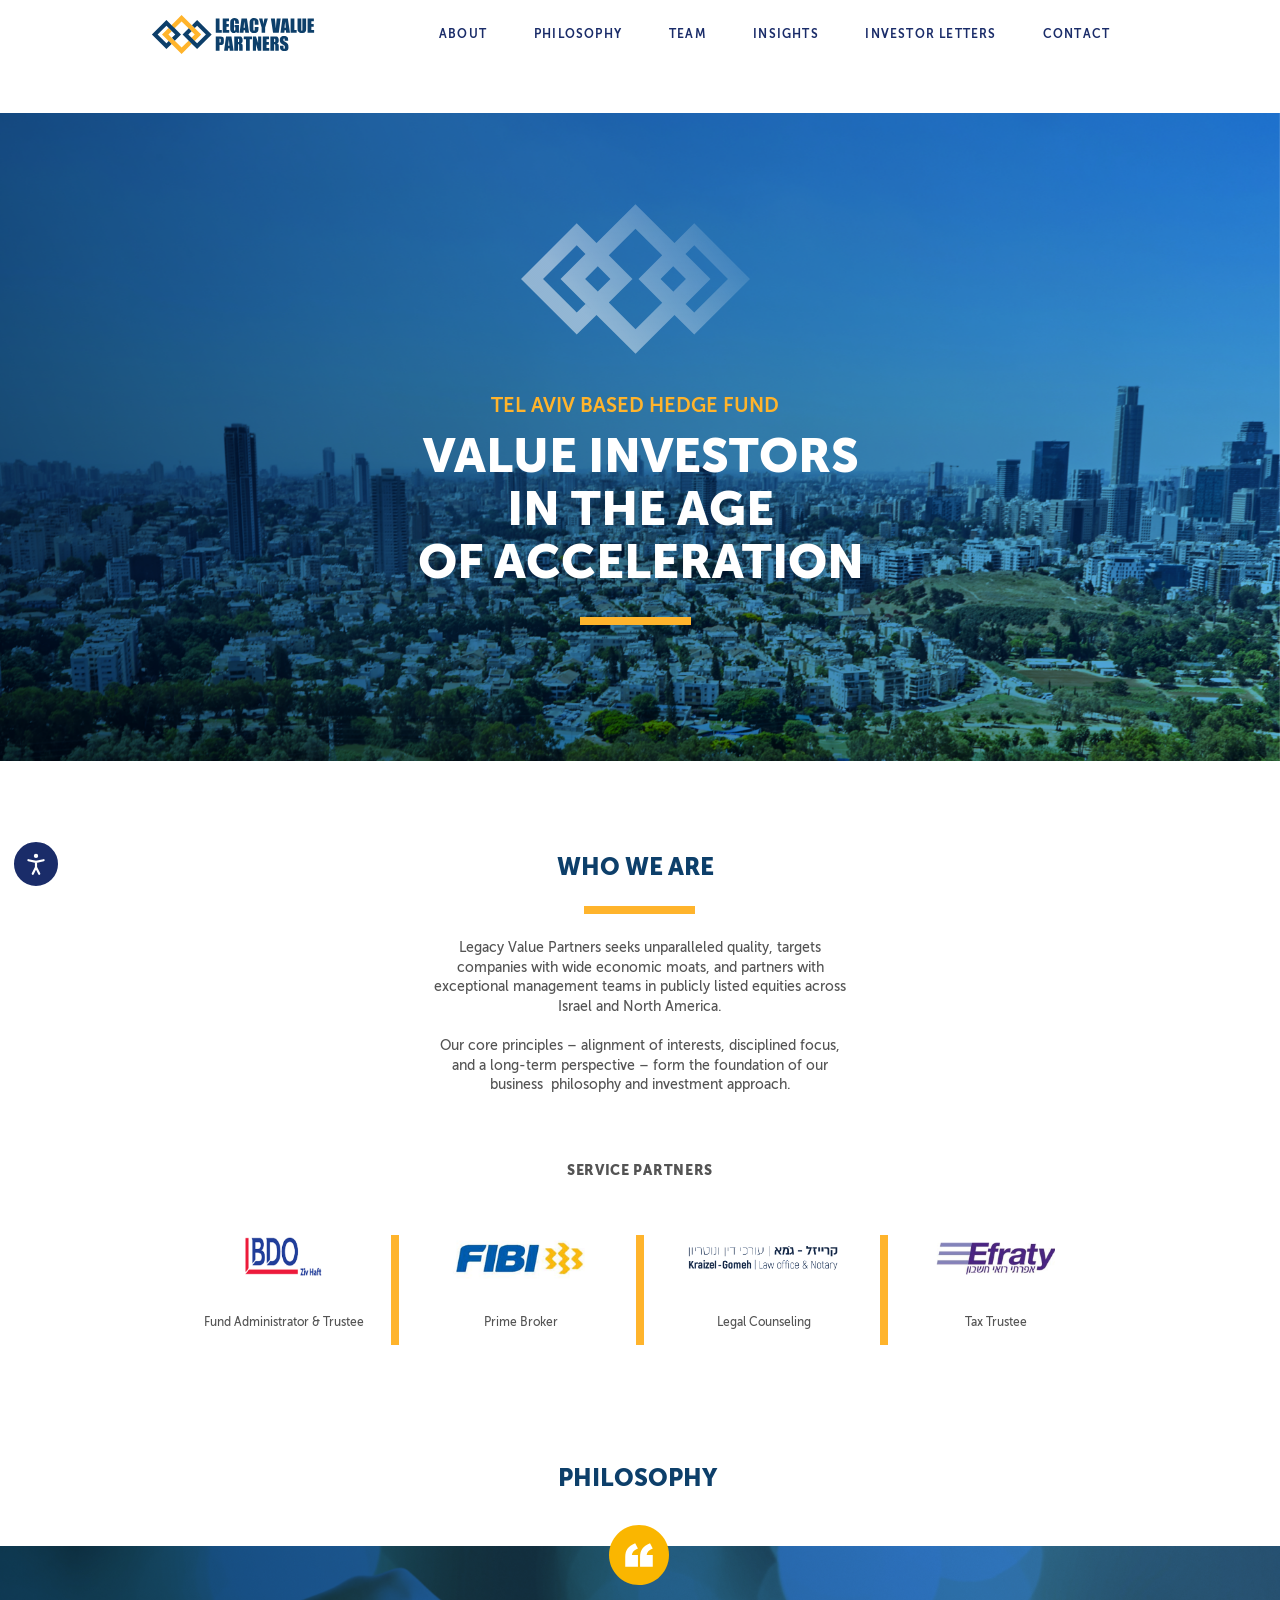
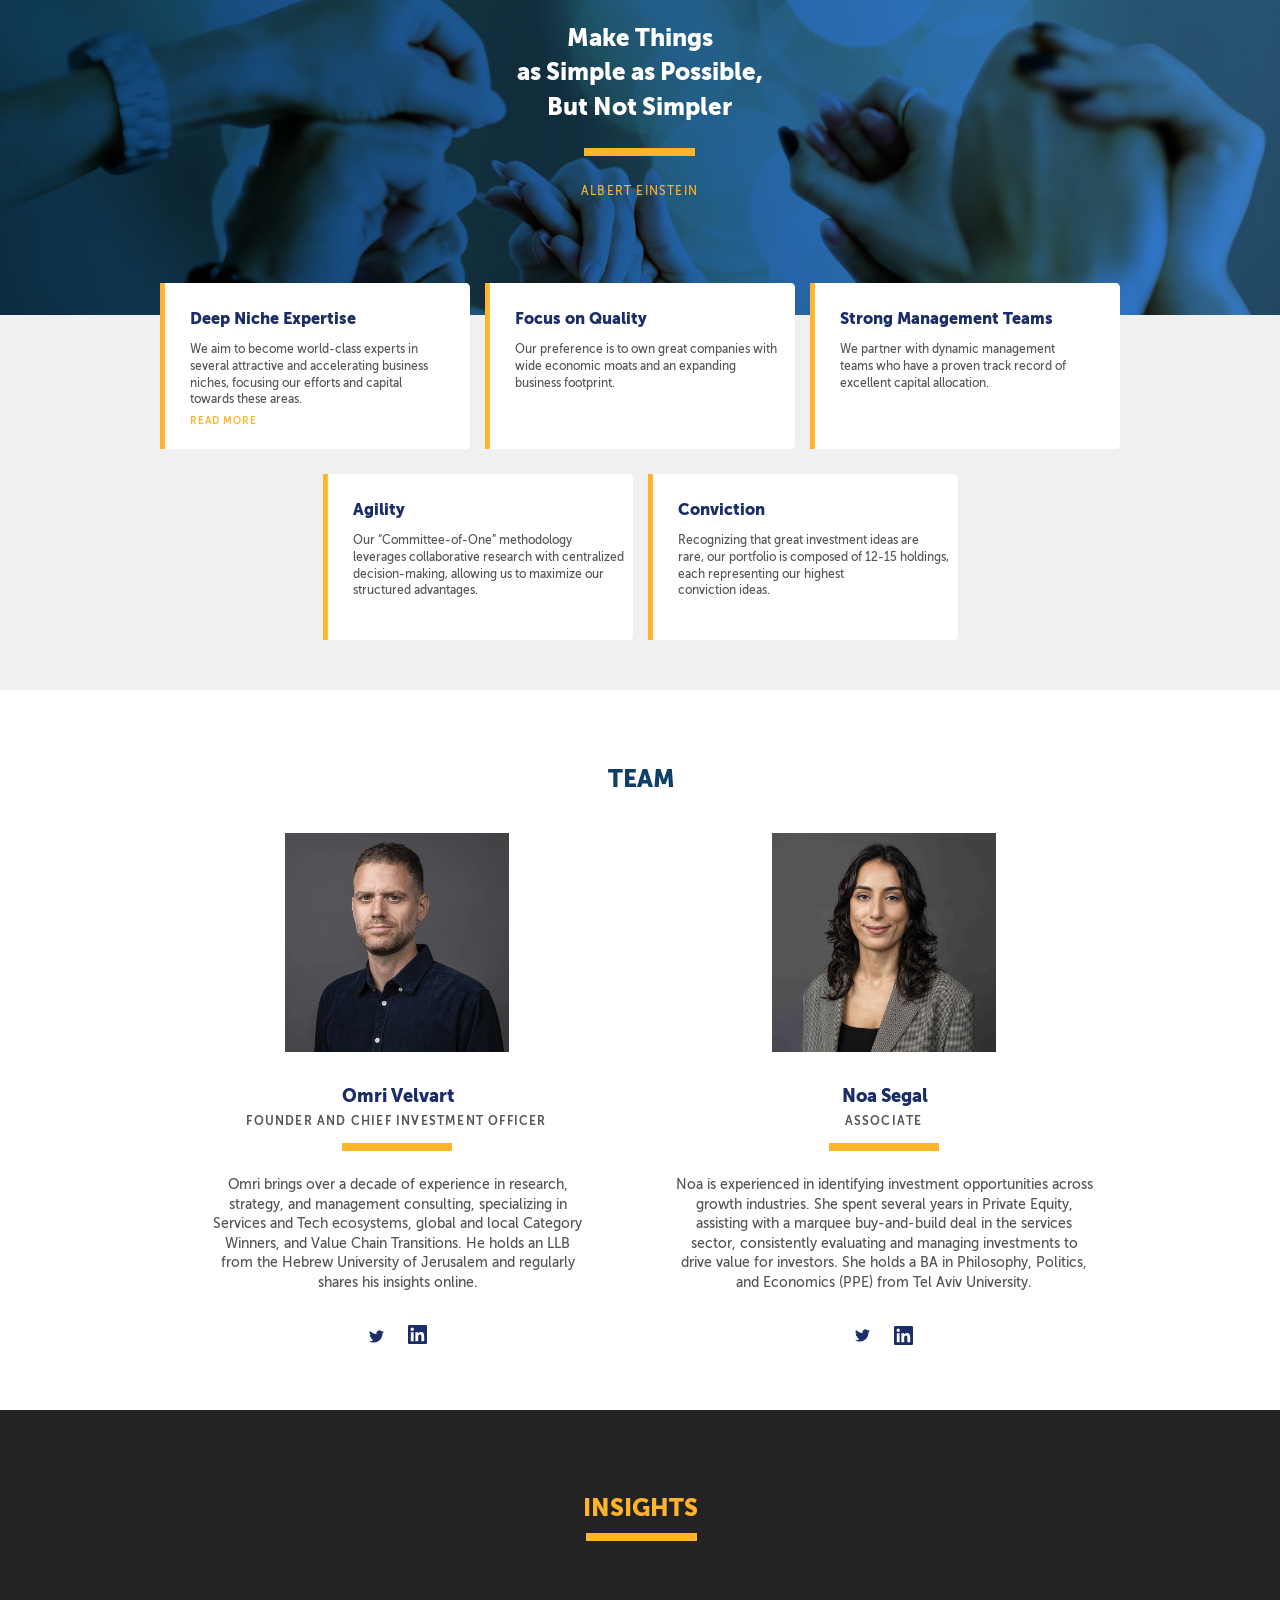
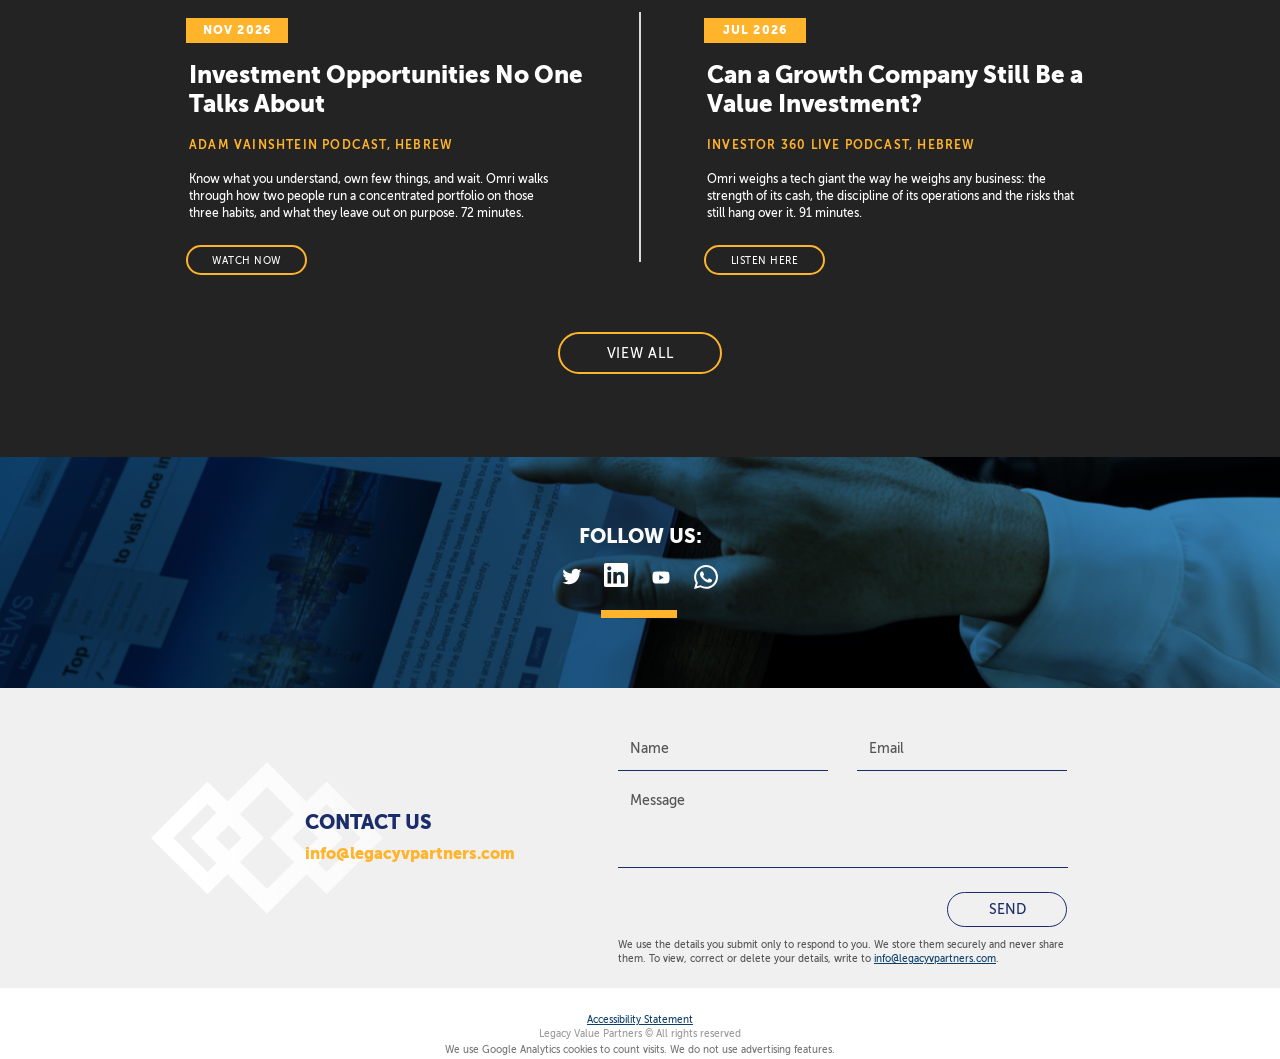
==== commit e4fccd54: "Home and Insights: Nov 2026 podcast title drops "Tips" LP-COPY-APPROVED: Noa approved on 2026-11-22:" ====
--- a/index.html
+++ b/index.html
@@ -98,7 +98,7 @@
 <div class="e bar" style="--x:436;--y:123;--w:111;--eh:8;--mx:20;--my:77;--mw:111;--meh:8" aria-hidden="true"></div>
 <div class="e vline d-only" style="--x:489;--y:202;--w:2;--eh:250.4" aria-hidden="true"></div>
 <ul class="ins-list">
-<li><p class="e f9 badge" style="--x:36;--y:208;--w:102;--eh:25;--mx:20;--my:129;--mw:102;--meh:25"><span class="sr-only">Date: </span>NOV 2026</p><h3 class="e f9 it" style="--x:39;--y:251;--w:423;--mx:20;--my:165;--mw:280">Investment Tips and Opportunities No One Talks About</h3><p class="e f7 isrc" style="--x:39;--y:327;--w:423;--mx:20;--my:243.4;--mw:280">ADAM VAINSHTEIN PODCAST, HEBREW</p><p class="e f5 ib" style="--x:39;--y:361;--w:371;--mx:20;--my:292.6;--mw:280">Know what you understand, own few things, and wait. Omri walks through how two people run a concentrated portfolio on those three habits, and what they leave out on purpose. 72 minutes.</p><a class="e btn-o f5" style="--x:36;--y:435.4;--w:121;--eh:30;--mx:20;--my:402.6;--mw:150;--meh:42" href="https://www.youtube.com/watch?v=0o2rBUhbafE" target="_blank" rel="noopener">WATCH NOW</a></li>
+<li><p class="e f9 badge" style="--x:36;--y:208;--w:102;--eh:25;--mx:20;--my:129;--mw:102;--meh:25"><span class="sr-only">Date: </span>NOV 2026</p><h3 class="e f9 it" style="--x:39;--y:251;--w:423;--mx:20;--my:165;--mw:280">Investment Opportunities No One Talks About</h3><p class="e f7 isrc" style="--x:39;--y:327;--w:423;--mx:20;--my:243.4;--mw:280">ADAM VAINSHTEIN PODCAST, HEBREW</p><p class="e f5 ib" style="--x:39;--y:361;--w:371;--mx:20;--my:292.6;--mw:280">Know what you understand, own few things, and wait. Omri walks through how two people run a concentrated portfolio on those three habits, and what they leave out on purpose. 72 minutes.</p><a class="e btn-o f5" style="--x:36;--y:435.4;--w:121;--eh:30;--mx:20;--my:402.6;--mw:150;--meh:42" href="https://www.youtube.com/watch?v=0o2rBUhbafE" target="_blank" rel="noopener">WATCH NOW</a></li>
 <li><p class="e f9 badge" style="--x:554;--y:208;--w:102;--eh:25;--mx:20;--my:502.6;--mw:102;--meh:25"><span class="sr-only">Date: </span>JUL 2026</p><h3 class="e f9 it" style="--x:557;--y:251;--w:423;--mx:20;--my:538.6;--mw:280">Can a Growth Company Still Be a Value Investment?</h3><p class="e f7 isrc" style="--x:557;--y:327;--w:423;--mx:20;--my:593.8;--mw:280">INVESTOR 360 LIVE PODCAST, HEBREW</p><p class="e f5 ib" style="--x:557;--y:361;--w:371;--mx:20;--my:643;--mw:280">Omri weighs a tech giant the way he weighs any business: the strength of its cash, the discipline of its operations and the risks that still hang over it. 91 minutes.</p><a class="e btn-o f5" style="--x:554;--y:435.4;--w:121;--eh:30;--mx:20;--my:733.4;--mw:150;--meh:42" href="https://open.spotify.com/episode/6sVqm2fE0M1j3h7ZPMGhvV" target="_blank" rel="noopener">LISTEN HERE</a></li>
 </ul>
 <a class="e btn-o lg f5" style="--x:408;--y:522.4;--w:164;--eh:42;--mx:20;--my:826.4;--mw:280;--meh:45" href="/insights/">VIEW ALL</a>
--- a/css/site.css
+++ b/css/site.css
@@ -318,7 +318,6 @@
    Off for prefers-reduced-motion. Every movement ends within 5 seconds (WCAG 2.2.2). */
 @keyframes lvp-rise{from{opacity:0;transform:translateY(14px)}to{opacity:1;transform:none}}
 @keyframes lvp-mark{from{opacity:0;transform:scale(.92)}to{opacity:1;transform:none}}
-@keyframes lvp-grow{from{transform:scaleX(0)}to{transform:none}}
 @keyframes lvp-push{from{transform:scale(1.06)}to{transform:none}}
 @media (prefers-reduced-motion:no-preference){
   html.lvp-motion .hero{overflow:hidden}
@@ -327,10 +326,9 @@
   html.lvp-motion .hero .in>.e:first-child{animation-name:lvp-mark;animation-duration:1.1s}
   html.lvp-motion .hero .tag{animation-delay:.3s}
   html.lvp-motion .hero .hero-h1{animation-delay:.45s}
-  html.lvp-motion .hero .bar{animation:lvp-grow .7s .85s cubic-bezier(.2,.7,.1,1) both}
+  html.lvp-motion .hero .bar{animation:none}
   html.lvp-motion .rv{transition:opacity .7s cubic-bezier(.2,.7,.1,1) var(--rd,0s),transform .7s cubic-bezier(.2,.7,.1,1) var(--rd,0s)}
   html.lvp-motion .rv.pre{opacity:0;transform:translateY(16px)}
-  html.lvp-motion .bar.rv.pre{opacity:1;transform:scaleX(0)}
   html.lvp-motion .card.rv{transition:opacity .7s cubic-bezier(.2,.7,.1,1) var(--rd,0s),transform .2s ease,filter .2s ease}
   html.lvp-motion .card.rv.pre{transform:none}
   .card{transition:transform .2s ease,filter .2s ease}
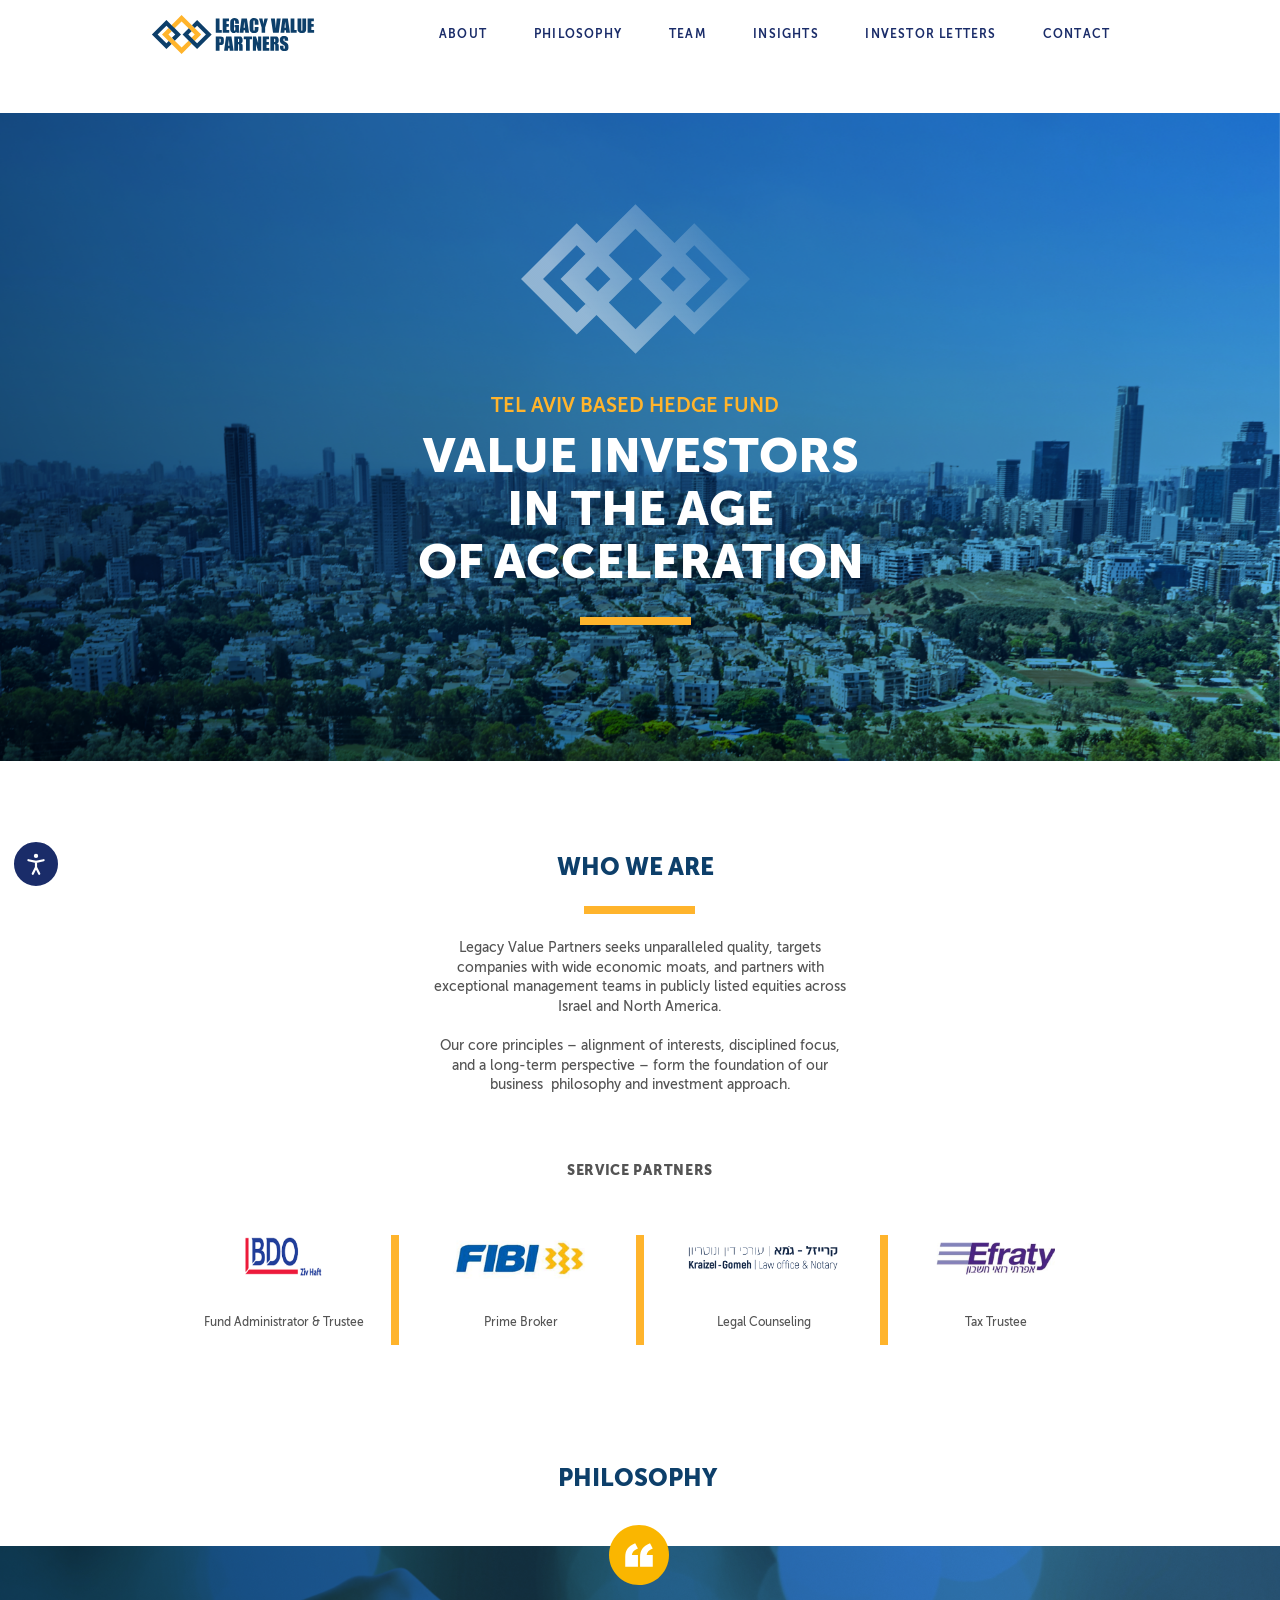
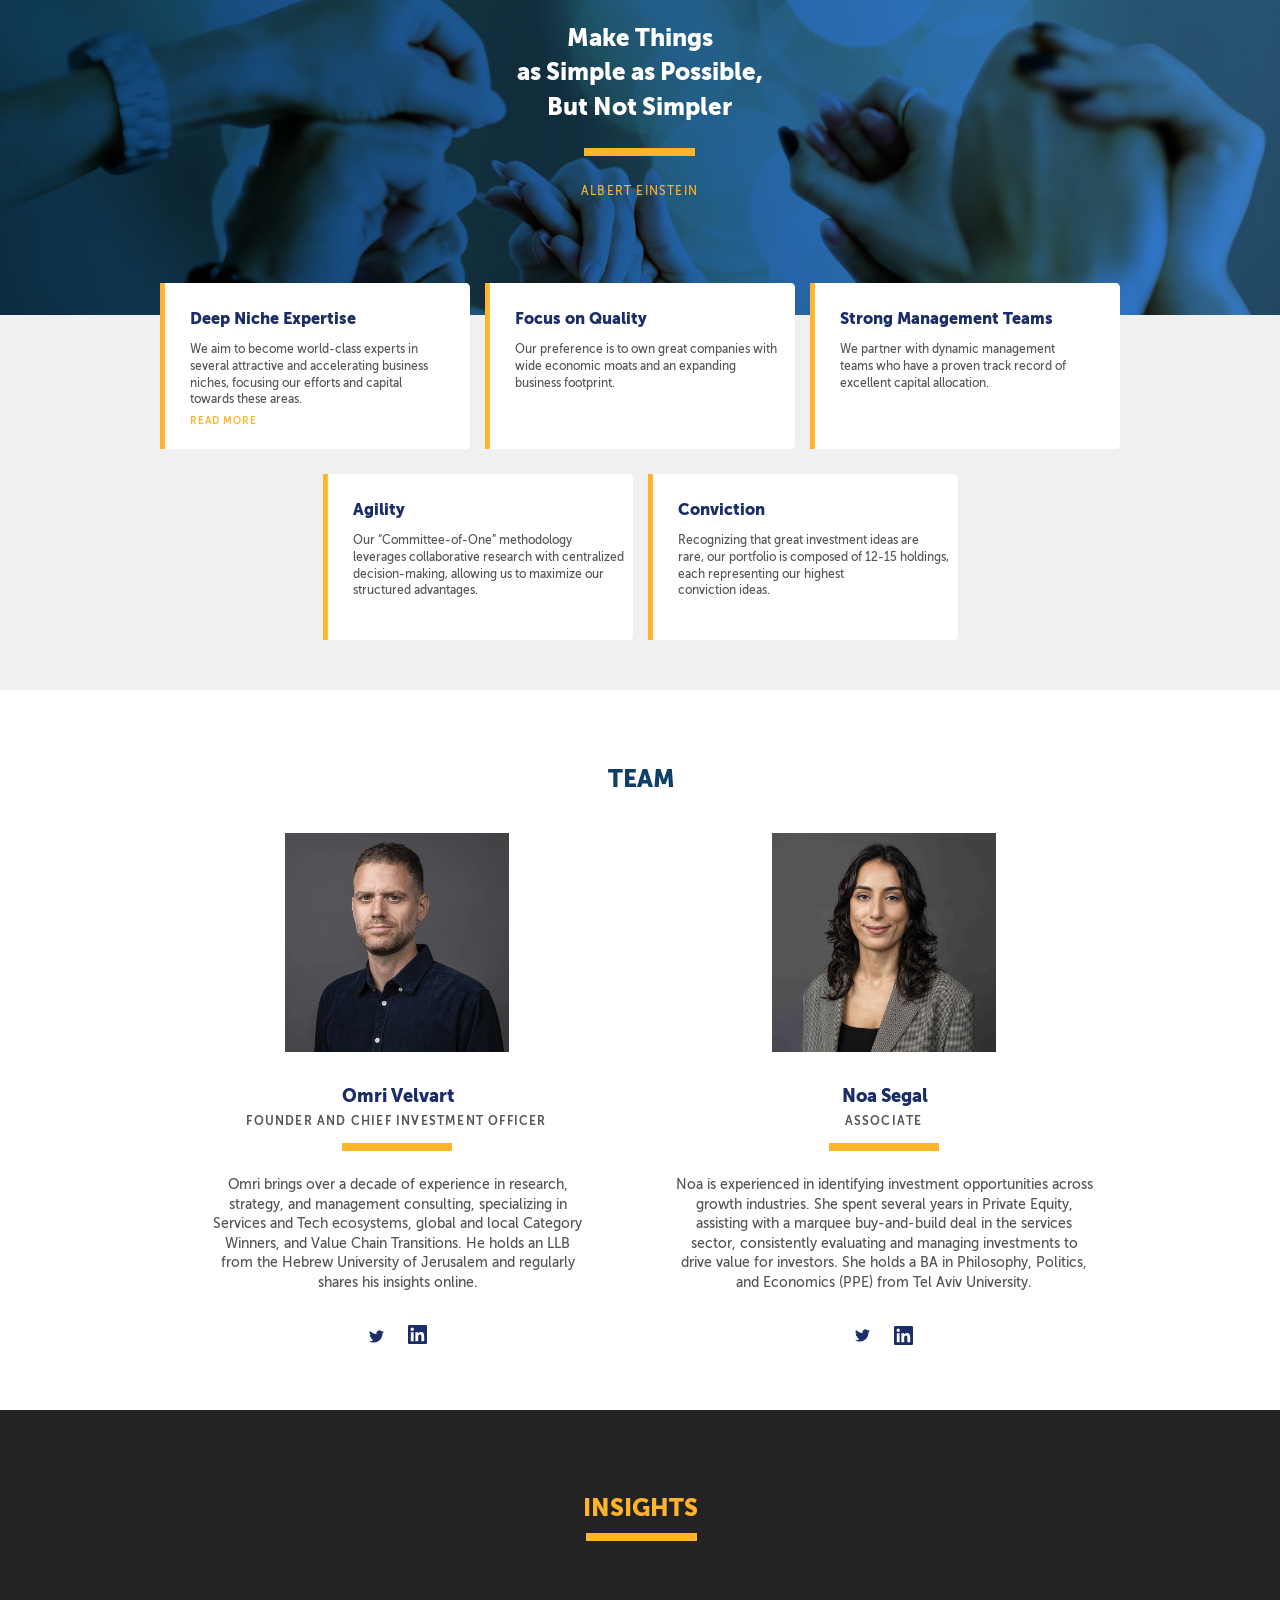
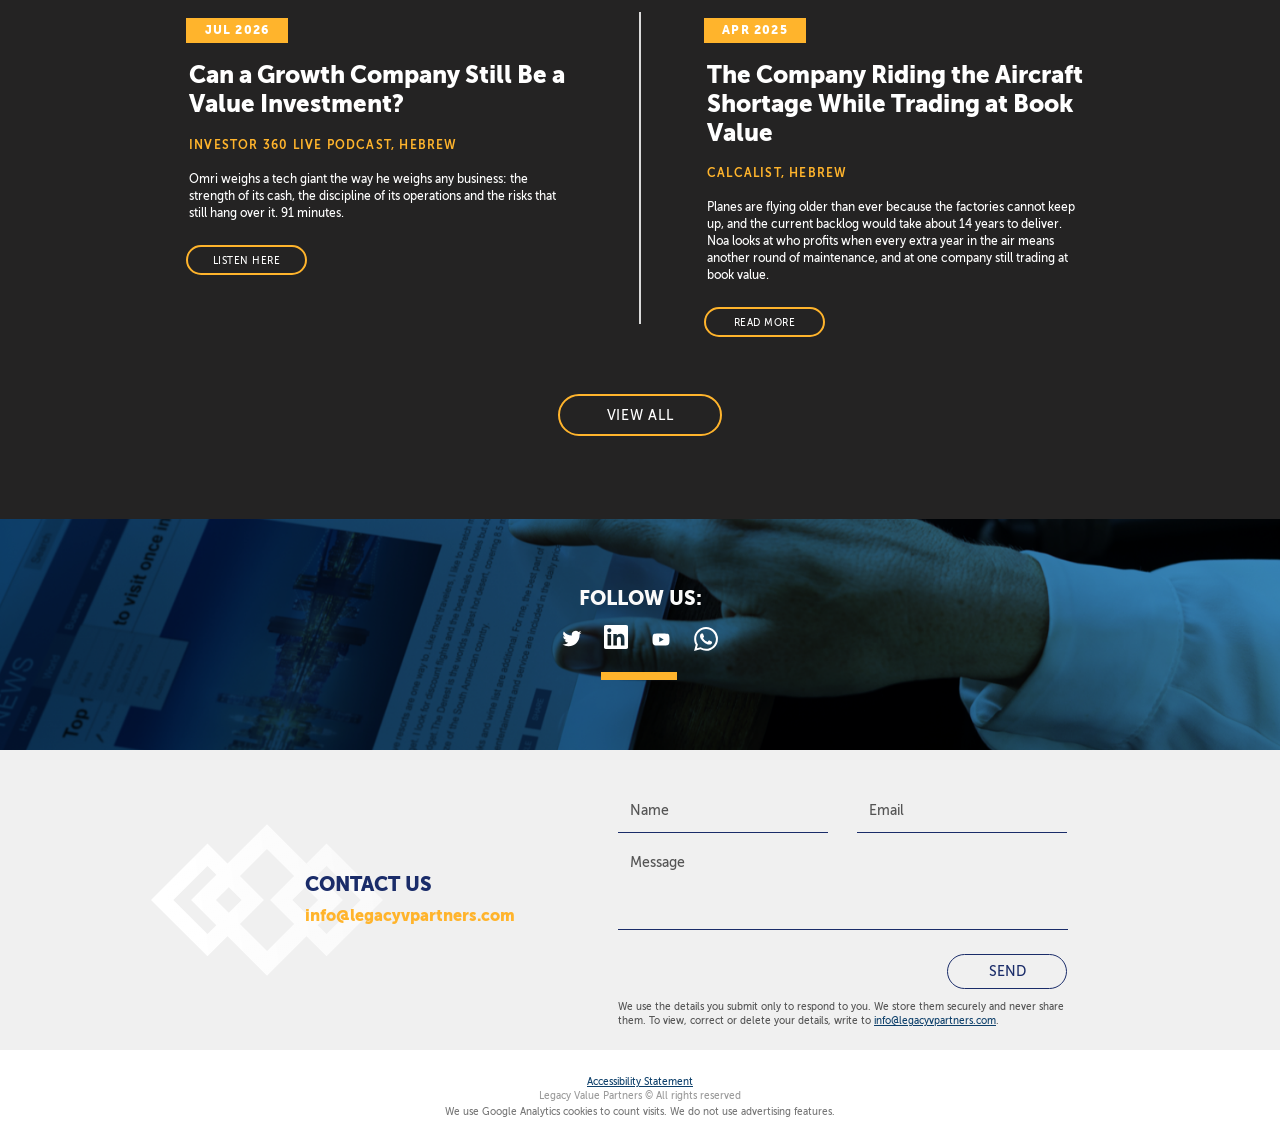
==== commit ce713e96: "Home: Insights teaser shows the AER Calcalist article and the Investor 360 podcast Section height, d" ====
--- a/index.html
+++ b/index.html
@@ -93,15 +93,15 @@
 <li><div class="e " style="--x:135;--y:143;--w:224;--eh:219;--mx:80;--my:86;--mw:160;--meh:156"><img src="/img/26309e_9d14364a679448b2bc596f3b5eb9279d.png" alt="Omri Velvart" style="width:100%;height:100%;object-fit:cover" loading="lazy"></div><h3 class="e f9 pname s17" style="--x:137;--y:393;--w:222;--mx:20;--my:252;--mw:280">Omri Velvart</h3><p class="e f7 prole" style="--x:70;--y:423;--w:353;--mx:60;--my:285;--mw:200">FOUNDER AND CHIEF <br class="bm">INVESTMENT OFFICER</p><div class="e bar" style="--x:192;--y:453;--w:110;--eh:8;--mx:105;--my:345;--mw:110;--meh:8" aria-hidden="true"></div><p class="e f5 pbio" style="--x:61;--y:485;--w:373;--mx:20;--my:363;--mw:280">Omri brings over a decade of experience in <br class="bm">research, <br class="bd">strategy, and management <br class="bm">consulting, specializing in <br class="bd">Services and <br class="bm">Tech ecosystems, global and local <br class="bm">Category <br class="bd">Winners, and Value Chain <br class="bm">Transitions. He holds an LLB <br class="bd">from the <br class="bm">Hebrew University of Jerusalem and <br class="bm">regularly <br class="bd">shares his insights online.</p><a class="e ico" style="--x:217;--y:639;--w:19;--eh:15;--mx:127;--my:541;--mw:20;--meh:16" href="https://x.com/Omri_Legacy" target="_blank" rel="noopener" aria-label="Omri Velvart on Twitter"><svg viewBox="0 0 24 24" aria-hidden="true" focusable="false"><path d="M21.543 7.104c.015.211.015.423.015.636 0 6.507-4.954 14.01-14.01 14.01v-.003A13.94 13.94 0 0 1 0 19.539a9.88 9.88 0 0 0 7.287-2.041 4.93 4.93 0 0 1-4.6-3.42 4.916 4.916 0 0 0 2.223-.084A4.926 4.926 0 0 1 .96 9.167v-.062a4.887 4.887 0 0 0 2.235.616A4.928 4.928 0 0 1 1.67 3.148 13.98 13.98 0 0 0 11.82 8.292a4.929 4.929 0 0 1 8.39-4.49 9.868 9.868 0 0 0 3.128-1.196 4.941 4.941 0 0 1-2.165 2.724A9.828 9.828 0 0 0 24 4.555a10.019 10.019 0 0 1-2.457 2.549z"/></svg></a><a class="e ico" style="--x:258;--y:635;--w:19;--eh:19;--mx:172;--my:537;--mw:20;--meh:20" href="https://www.linkedin.com/in/omrivelvart/" target="_blank" rel="noopener" aria-label="Omri Velvart on LinkedIn"><svg viewBox="0 0 24 24" aria-hidden="true" focusable="false"><path d="M20.447 20.452h-3.554v-5.569c0-1.328-.027-3.037-1.852-3.037-1.853 0-2.136 1.445-2.136 2.939v5.667H9.351V9h3.414v1.561h.046c.477-.9 1.637-1.85 3.37-1.85 3.601 0 4.267 2.37 4.267 5.455v6.286zM5.337 7.433c-1.144 0-2.063-.926-2.063-2.065 0-1.138.92-2.063 2.063-2.063 1.14 0 2.064.925 2.064 2.063 0 1.139-.925 2.065-2.064 2.065zm1.782 13.019H3.555V9h3.564v11.452zM22.225 0H1.771C.792 0 0 .774 0 1.729v20.542C0 23.227.792 24 1.771 24h20.451C23.2 24 24 23.227 24 22.271V1.729C24 .774 23.2 0 22.222 0h.003z"/></svg></a></li>
 <li><div class="e " style="--x:622;--y:143;--w:224;--eh:219;--mx:80;--my:595;--mw:160;--meh:156"><img src="/img/26309e_5343bd5e7b0b41988fa1904ddd17c1fd.png" alt="Noa Segal" style="width:100%;height:100%;object-fit:cover" loading="lazy"></div><h3 class="e f9 pname" style="--x:624;--y:393;--w:222;--mx:20;--my:761;--mw:280">Noa Segal</h3><p class="e f7 prole" style="--x:557;--y:423;--w:353;--mx:20;--my:797;--mw:280">ASSOCIATE</p><div class="e bar" style="--x:679;--y:453;--w:110;--eh:8;--mx:105;--my:836;--mw:110;--meh:8" aria-hidden="true"></div><p class="e f5 pbio" style="--x:521;--y:485;--w:426;--mx:20;--my:854;--mw:280">Noa is experienced in identifying <br class="bm">investment opportunities across <br class="bd">growth <br class="bm">industries. She spent several years in <br class="bm">Private Equity, <br class="bd">assisting with a marquee <br class="bm">buy-and-build deal in the services <br class="bd">sector, <br class="bm">consistently evaluating and managing <br class="bm">investments to <br class="bd">drive value for investors. <br class="bm">She holds a BA in Philosophy, Politics, <br class="bd">and <br class="bm">Economics (PPE) from Tel Aviv University.</p><a class="e ico" style="--x:703;--y:638;--w:19;--eh:15;--mx:132;--my:1063;--mw:20;--meh:20" href="https://x.com/Noa__Legacy" target="_blank" rel="noopener" aria-label="Noa Segal on X"><svg viewBox="0 0 24 24" aria-hidden="true" focusable="false"><path d="M21.543 7.104c.015.211.015.423.015.636 0 6.507-4.954 14.01-14.01 14.01v-.003A13.94 13.94 0 0 1 0 19.539a9.88 9.88 0 0 0 7.287-2.041 4.93 4.93 0 0 1-4.6-3.42 4.916 4.916 0 0 0 2.223-.084A4.926 4.926 0 0 1 .96 9.167v-.062a4.887 4.887 0 0 0 2.235.616A4.928 4.928 0 0 1 1.67 3.148 13.98 13.98 0 0 0 11.82 8.292a4.929 4.929 0 0 1 8.39-4.49 9.868 9.868 0 0 0 3.128-1.196 4.941 4.941 0 0 1-2.165 2.724A9.828 9.828 0 0 0 24 4.555a10.019 10.019 0 0 1-2.457 2.549z"/></svg></a><a class="e ico" style="--x:744;--y:636;--w:19;--eh:19;--mx:169;--my:1061;--mw:20;--meh:20" href="https://www.linkedin.com/in/noa-segal-55bb57201/" target="_blank" rel="noopener" aria-label="Noa Segal on LinkedIn"><svg viewBox="0 0 24 24" aria-hidden="true" focusable="false"><path d="M20.447 20.452h-3.554v-5.569c0-1.328-.027-3.037-1.852-3.037-1.853 0-2.136 1.445-2.136 2.939v5.667H9.351V9h3.414v1.561h.046c.477-.9 1.637-1.85 3.37-1.85 3.601 0 4.267 2.37 4.267 5.455v6.286zM5.337 7.433c-1.144 0-2.063-.926-2.063-2.065 0-1.138.92-2.063 2.063-2.063 1.14 0 2.064.925 2.064 2.063 0 1.139-.925 2.065-2.064 2.065zm1.782 13.019H3.555V9h3.564v11.452zM22.225 0H1.771C.792 0 0 .774 0 1.729v20.542C0 23.227.792 24 1.771 24h20.451C23.2 24 24 23.227 24 22.271V1.729C24 .774 23.2 0 22.222 0h.003z"/></svg></a></li>
 </ul></div></section>
-<section class="sec dk ins-home" style="--h:647;--mh:928" aria-labelledby="ins-h"><div class="in">
+<section class="sec dk ins-home" style="--h:709;--mh:947.6" aria-labelledby="ins-h"><div class="in">
 <h2 class="e f9 h2s ml yel" style="--x:415;--y:82;--w:150;--mx:20;--my:42;--mw:280" id="ins-h">INSIGHTS</h2>
 <div class="e bar" style="--x:436;--y:123;--w:111;--eh:8;--mx:20;--my:77;--mw:111;--meh:8" aria-hidden="true"></div>
-<div class="e vline d-only" style="--x:489;--y:202;--w:2;--eh:250.4" aria-hidden="true"></div>
+<div class="e vline d-only" style="--x:489;--y:202;--w:2;--eh:312.4" aria-hidden="true"></div>
 <ul class="ins-list">
-<li><p class="e f9 badge" style="--x:36;--y:208;--w:102;--eh:25;--mx:20;--my:129;--mw:102;--meh:25"><span class="sr-only">Date: </span>NOV 2026</p><h3 class="e f9 it" style="--x:39;--y:251;--w:423;--mx:20;--my:165;--mw:280">Investment Opportunities No One Talks About</h3><p class="e f7 isrc" style="--x:39;--y:327;--w:423;--mx:20;--my:243.4;--mw:280">ADAM VAINSHTEIN PODCAST, HEBREW</p><p class="e f5 ib" style="--x:39;--y:361;--w:371;--mx:20;--my:292.6;--mw:280">Know what you understand, own few things, and wait. Omri walks through how two people run a concentrated portfolio on those three habits, and what they leave out on purpose. 72 minutes.</p><a class="e btn-o f5" style="--x:36;--y:435.4;--w:121;--eh:30;--mx:20;--my:402.6;--mw:150;--meh:42" href="https://www.youtube.com/watch?v=0o2rBUhbafE" target="_blank" rel="noopener">WATCH NOW</a></li>
-<li><p class="e f9 badge" style="--x:554;--y:208;--w:102;--eh:25;--mx:20;--my:502.6;--mw:102;--meh:25"><span class="sr-only">Date: </span>JUL 2026</p><h3 class="e f9 it" style="--x:557;--y:251;--w:423;--mx:20;--my:538.6;--mw:280">Can a Growth Company Still Be a Value Investment?</h3><p class="e f7 isrc" style="--x:557;--y:327;--w:423;--mx:20;--my:593.8;--mw:280">INVESTOR 360 LIVE PODCAST, HEBREW</p><p class="e f5 ib" style="--x:557;--y:361;--w:371;--mx:20;--my:643;--mw:280">Omri weighs a tech giant the way he weighs any business: the strength of its cash, the discipline of its operations and the risks that still hang over it. 91 minutes.</p><a class="e btn-o f5" style="--x:554;--y:435.4;--w:121;--eh:30;--mx:20;--my:733.4;--mw:150;--meh:42" href="https://open.spotify.com/episode/6sVqm2fE0M1j3h7ZPMGhvV" target="_blank" rel="noopener">LISTEN HERE</a></li>
+<li><p class="e f9 badge" style="--x:36;--y:208;--w:102;--eh:25;--mx:20;--my:129;--mw:102;--meh:25"><span class="sr-only">Date: </span>JUL 2026</p><h3 class="e f9 it" style="--x:39;--y:251;--w:423;--mx:20;--my:165;--mw:280">Can a Growth Company Still Be a Value Investment?</h3><p class="e f7 isrc" style="--x:39;--y:327;--w:423;--mx:20;--my:220.2;--mw:280">INVESTOR 360 LIVE PODCAST, HEBREW</p><p class="e f5 ib" style="--x:39;--y:361;--w:371;--mx:20;--my:269.4;--mw:280">Omri weighs a tech giant the way he weighs any business: the strength of its cash, the discipline of its operations and the risks that still hang over it. 91 minutes.</p><a class="e btn-o f5" style="--x:36;--y:435.4;--w:121;--eh:30;--mx:20;--my:359.8;--mw:150;--meh:42" href="https://open.spotify.com/episode/6sVqm2fE0M1j3h7ZPMGhvV" target="_blank" rel="noopener">LISTEN HERE</a></li>
+<li><p class="e f9 badge" style="--x:554;--y:208;--w:102;--eh:25;--mx:20;--my:459.8;--mw:102;--meh:25"><span class="sr-only">Date: </span>APR 2025</p><h3 class="e f9 it" style="--x:557;--y:251;--w:423;--mx:20;--my:495.8;--mw:280">The Company Riding the Aircraft Shortage While Trading at Book Value</h3><p class="e f7 isrc" style="--x:557;--y:355.4;--w:423;--mx:20;--my:574.2;--mw:280">CALCALIST, HEBREW</p><p class="e f5 ib" style="--x:557;--y:389.4;--w:371;--mx:20;--my:603.8;--mw:280">Planes are flying older than ever because the factories cannot keep up, and the current backlog would take about 14 years to deliver. Noa looks at who profits when every extra year in the air means another round of maintenance, and at one company still trading at book value.</p><a class="e btn-o f5" style="--x:554;--y:497.4;--w:121;--eh:30;--mx:20;--my:753;--mw:150;--meh:42" href="https://www.calcalist.co.il/market/article/byuoiajyll" target="_blank" rel="noopener">READ MORE</a></li>
 </ul>
-<a class="e btn-o lg f5" style="--x:408;--y:522.4;--w:164;--eh:42;--mx:20;--my:826.4;--mw:280;--meh:45" href="/insights/">VIEW ALL</a>
+<a class="e btn-o lg f5" style="--x:408;--y:584.4;--w:164;--eh:42;--mx:20;--my:846;--mw:280;--meh:45" href="/insights/">VIEW ALL</a>
 </div></section>
 </main>
 <footer>
